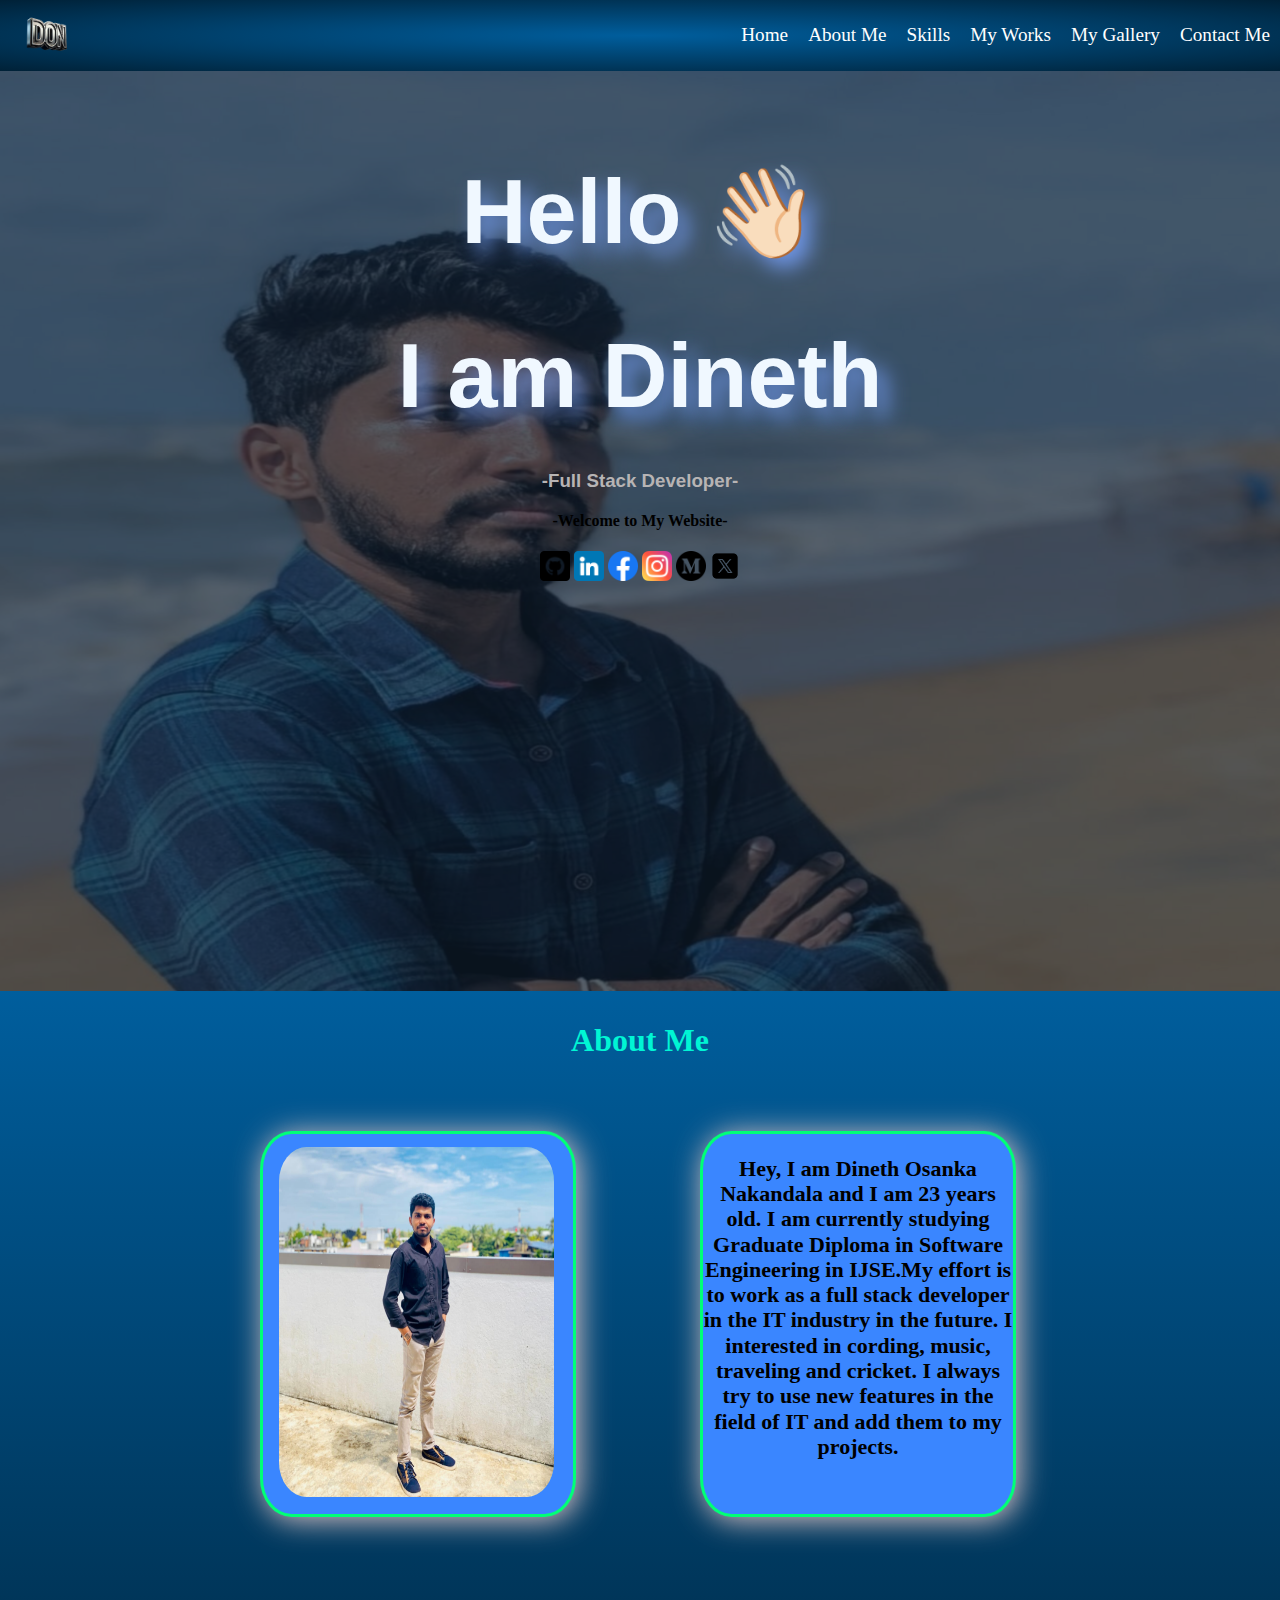
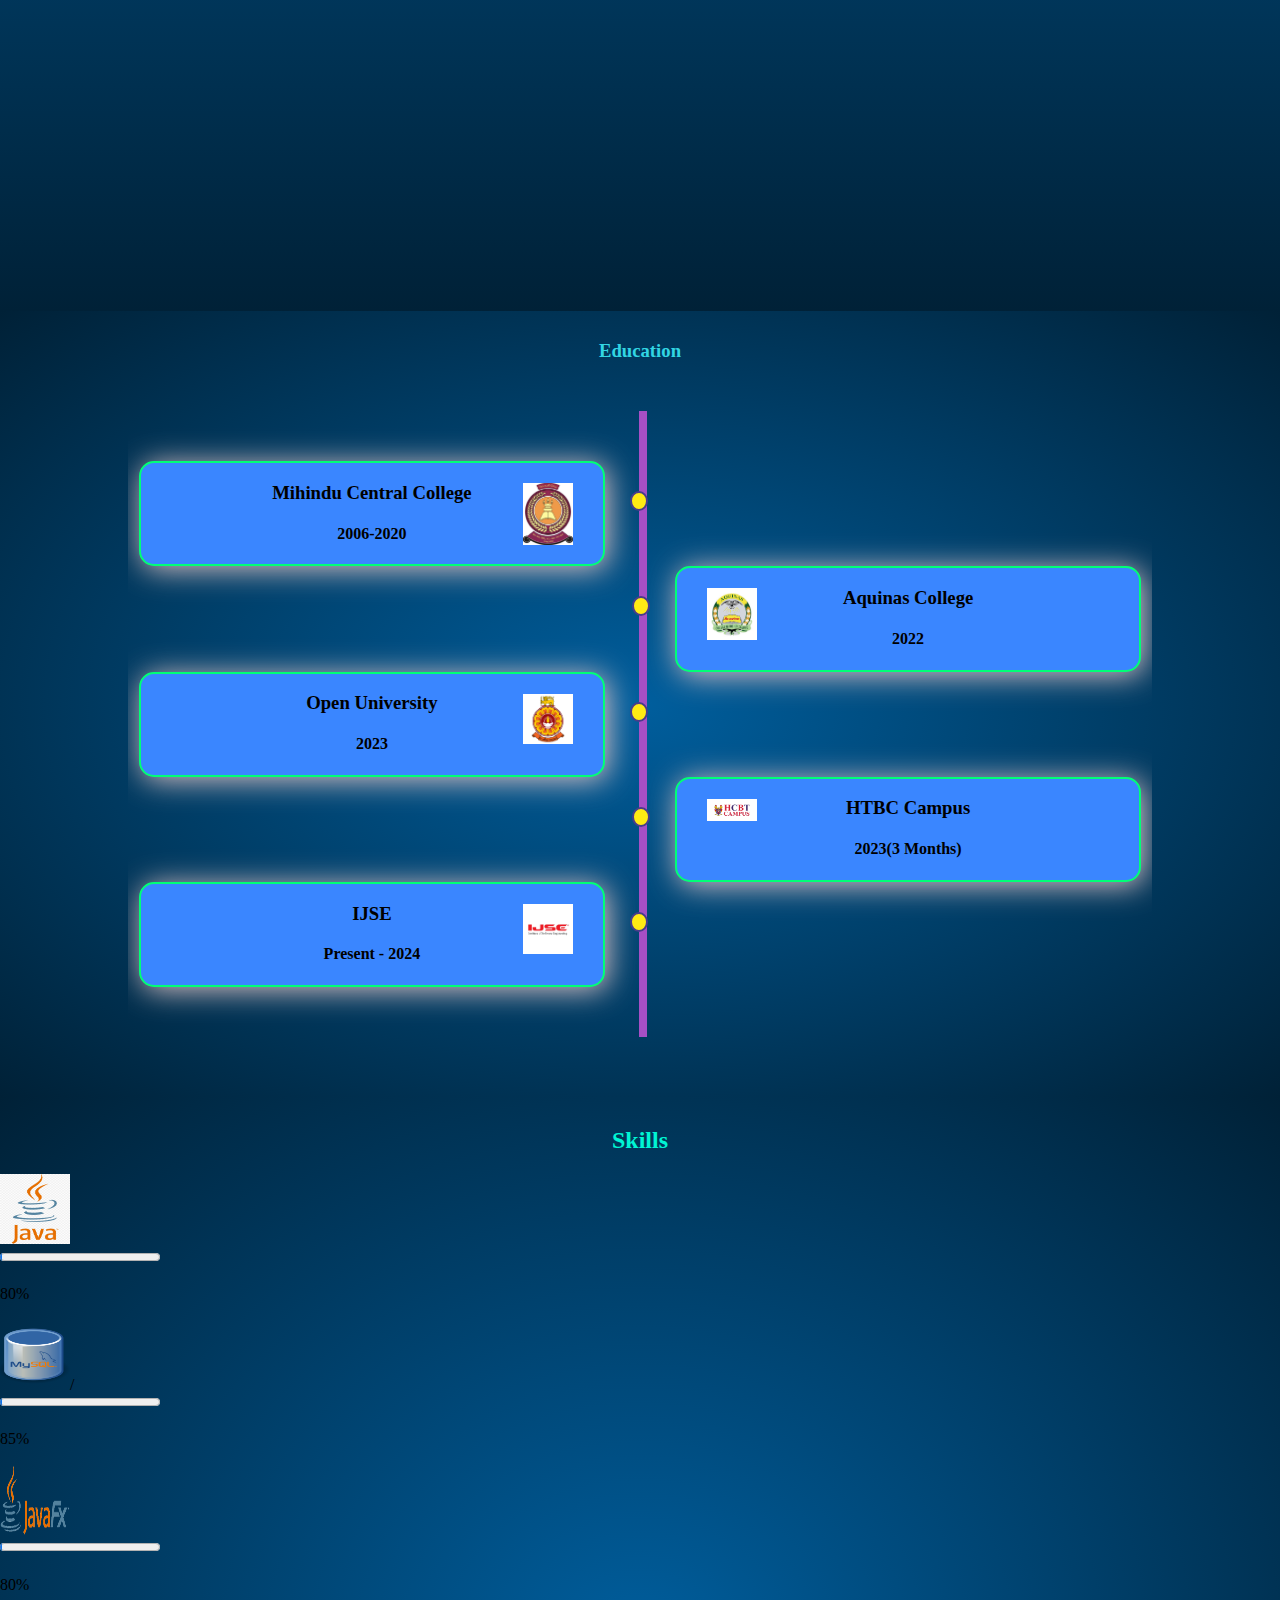
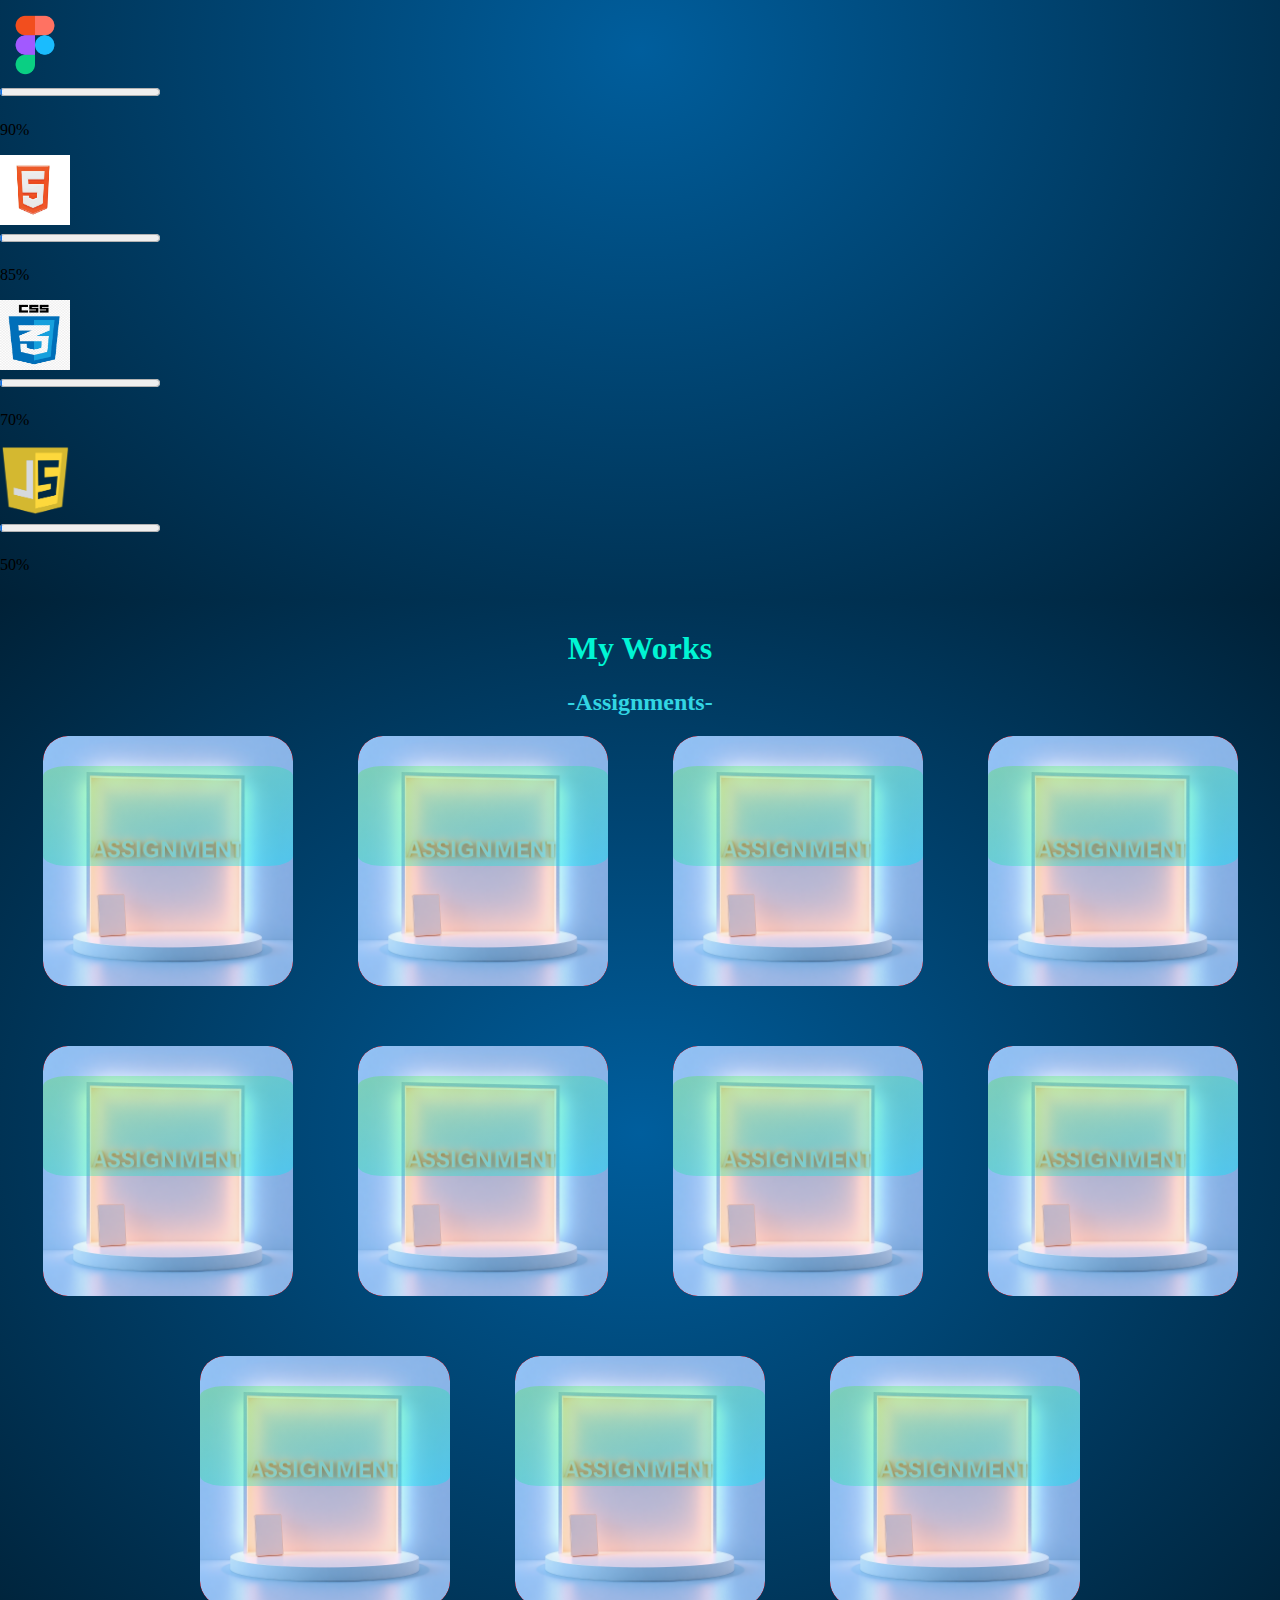
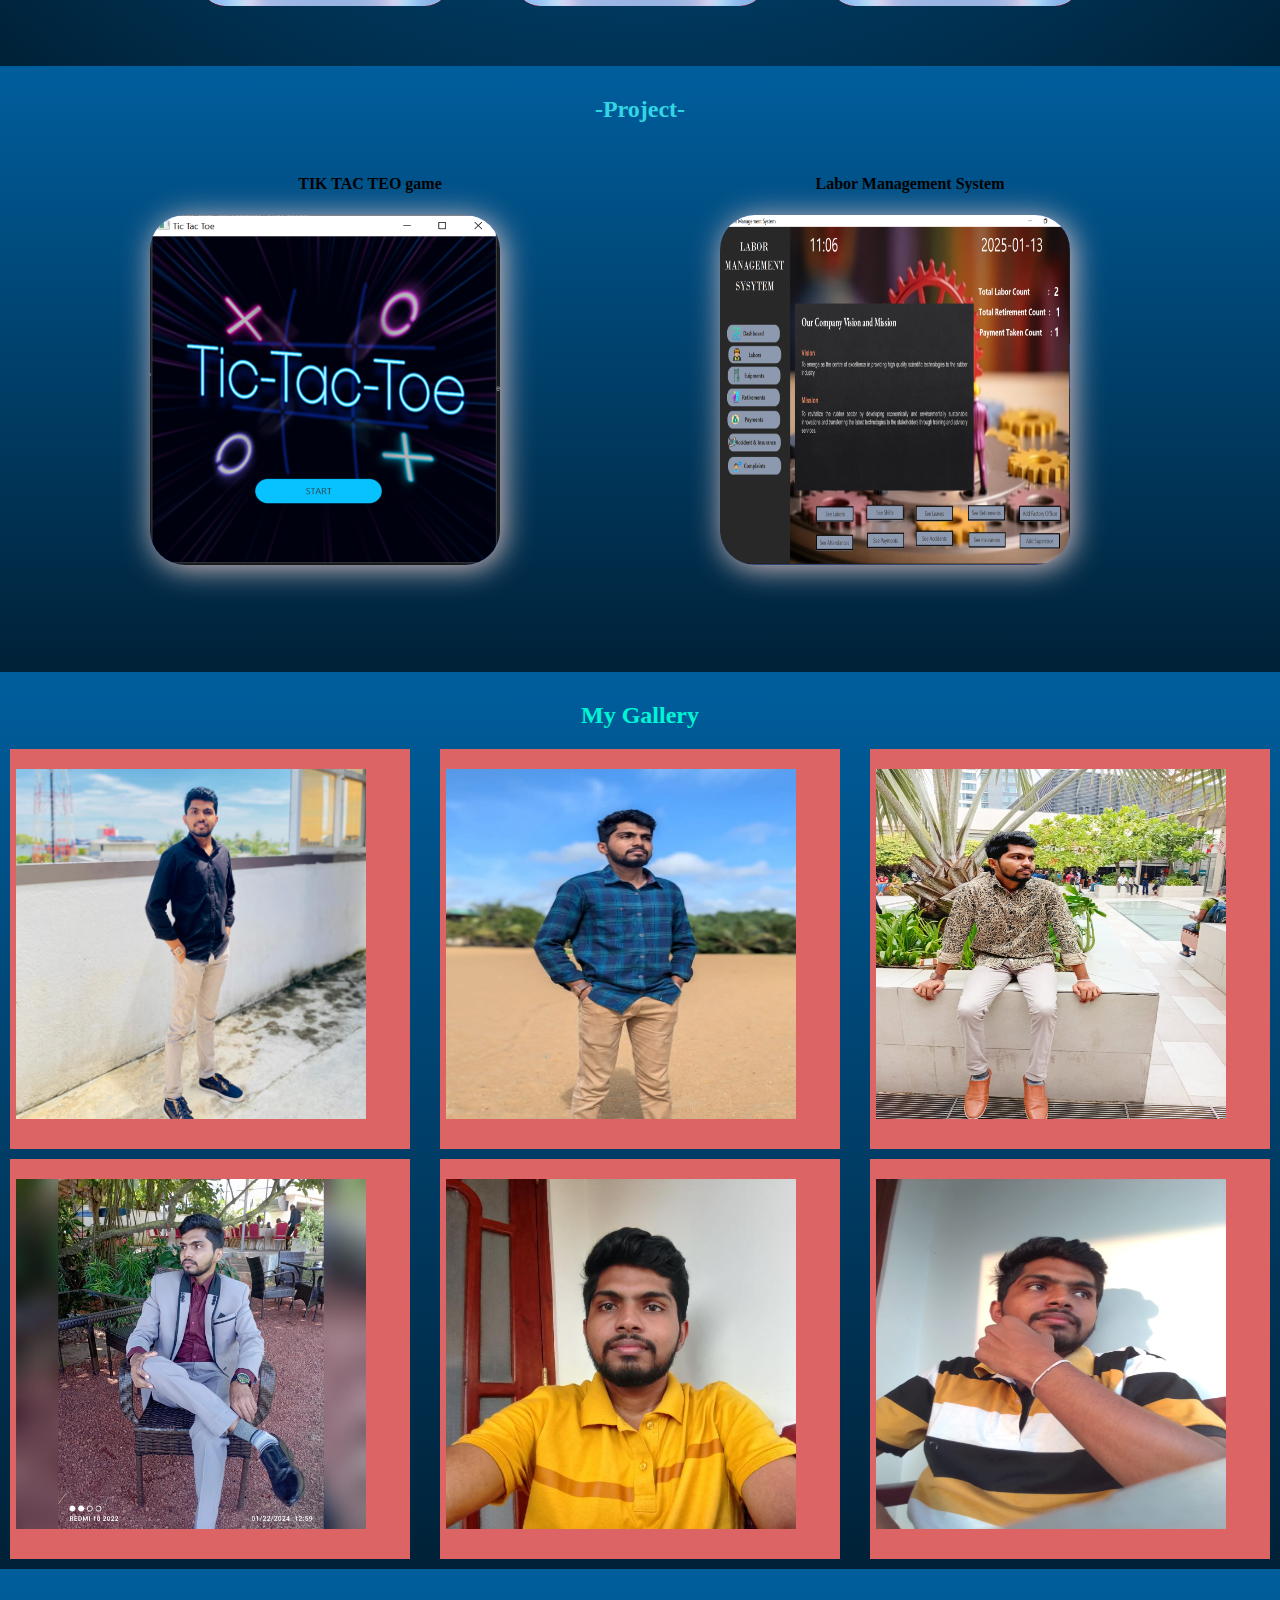
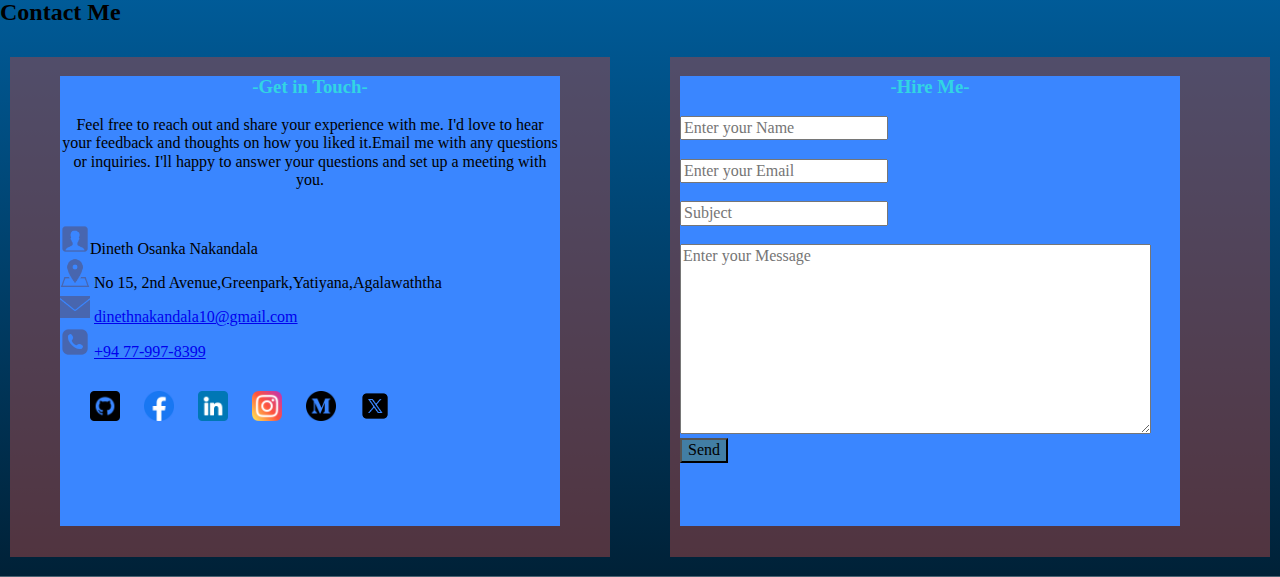
==== index.html @ 97021980 "add media queries and update education section css" ====
<!DOCTYPE html>
<html lang="en">
<head>
    <meta charset="UTF-8">
    <title>Dineth Nakandala</title>
    <meta name=keyword" content="html" >
    <meta name=description" content="welcome to my website. I'am Dineth @ IJSE" >
    <meta name="author" content="Dineth Osanka Nakandala">
    <meta name="viewport" content="width = device-width, initial-scale=1.0">
    <link rel="stylesheet" href="style/Style.css"></link>
    <link rel="stylesheet" href="lib/normalize.css">

</head>
<body>
<header>
    <nav>
        <img src="assests/images/DON.icon" alt="logo" width="50" height="50">
        <ul>
            <li><a href="#home">Home</a></li>
            <li><a href="#about">About Me</a></li>
            <li><a href="#skills">Skills</a></li>
            <li><a href="#works">My Works</a></li>
            <li><a href="#gallery">My Gallery</a></li>
            <li><a href="#contact">Contact Me</a></li>
        </ul>
    </nav>
</header>
                                        <!--HeroSection-->
<section id="home">
    <!--<img src="assests/images/Me.png" alt="Me" width="300" height="225"></img>-->
    <h1>Hello 👋🏻</h1>
    <h1>I am Dineth</h1>
    <h3>-Full Stack Developer-</h3>
    <h4>-Welcome to My Website-</h4>

    <div>
        <a href="https://github.com/Dineth0" target="_blank"><img src="assests/images/github.png" width = "30p" height = "30px" alt="Github"></a>
        <a href="https://www.linkedin.com/in/dineth-nakandala-2b8aa42b4/" target="_blank"><img src="assests/images/linkedin.png" width = "30" height = "30px" alt="Linkedin"></a>
        <a href="https://www.facebook.com/dineth.nakandala" target="_blank"><img src="assests/images/facebooks.png" width ="30" height = "30" alt="Facebook"></a>
        <a href="https://www.instagram.com/dinethnakandala/" target="_blank"><img src="assests/images/instagram.png" width = "30" height="30px" alt="Instagram"></a>
        <a href="https://medium.com/@dinethnakandala10" target="_blank"><img src="assests/images/medium.png" width="30" height="30" alt="Medium"></a>
        <a href="https://x.com/DinethNakandala" target="_blank"><img src="assests/images/X.png" width=30" height="30" alt="X"></a>
    </div>

</section>
                                        <!--AboutSection-->

<section id="about">
    <!--AboutSection LeftSide-->
    <div class="aboutIn">
        <h1>About Me</h1>
        <div id="about-container">

            <div class="about-content">
                <div id="imgDiv">
                    <img src="assests/images/About.png" width = "250" height="300" alt="Me"></img>
                </div>
            </div>


            <!--AboutSection RightSide-->


            <div class="about-content">
                <div id="pDiv">
                    <p>Hey, I am Dineth Osanka <br>Nakandala and I am 23 years<br> old. I am currently studying<br> Graduate Diploma in Software<br> Engineering in  IJSE.My effort is<br> to work as a full stack developer<br> in the IT industry in the future. I <br> interested in cording, music,<br>traveling and cricket. I always<br> try to use new features in the<br> field of IT and add them to my<br> projects.
                    </p>
                </div>
            </div>
        </div>
    </div>
</section>

                                         <!--Education Section-->

<section id="education">
    <h3>Education</h3>
    <div class="Education-Container">
        <div class="timeLine timeLine-Left">
            <div class="Dot"></div>
            <div class="Education-content">

                <div class="content-p" id="f">
                    <h3>Mihindu Central College</h3><h4>2006-2020</h4>
                    <img src="assests/images/mihindu.png" class="EduImg LeftImg" alt="Mihindu College"></img>
                </div>
            </div>
        </div>

        <div class="timeLine timeLine-Right">
            <div class="Dot"></div>
            <div class="Education-content">
                <div class="content-p">
                    <h3>Aquinas College</h3><h4>2022</h4>
                    <img src="assests/images/aqus.png" class="EduImg RightImg" alt="Aquinas College"></img>
                </div>
            </div>
        </div>

        <div class="timeLine timeLine-Left">
            <div class="Dot"></div>
            <div class="Education-content">

                <div class="content-p">
                    <h3>Open University</h3> <h4>2023</h4>
                    <img src="assests/images/open.png" class="EduImg LeftImg" alt="Open University"></img>
                </div>
            </div>
        </div>

        <div class="timeLine timeLine-Right">
            <div class="Dot"></div>
            <div class="Education-content">
                <div class="content-p">
                    <h3>HTBC Campus</h3><h4>2023(3 Months)</h4>
                    <img src="assests/images/htbc.png" class="EduImg RightImg" alt="HTBC Campus"></img>
                </div>
            </div>
        </div>

        <div class="timeLine timeLine-Left">
            <div class="Dot"></div>
            <div class="Education-content">
                <div class="content-p">
                    <h3>IJSE</h3><h4>2024 - Present</h4>
                    <img src="assests/images/ijse.png" class="EduImg LeftImg" alt="IJSE"></img>
                </div>
            </div>
        </div>
    </div>
</section>

                                           <!--Skills Section-->

<section id="skills">
    <h2>Skills</h2>
    <div>
    <div>
        <div>
            <img src="assests/images/java.png" width="70" height=70" alt="java"></img>
            <br><progress value="1" max="100" width="500" height="500"></progress>
            <br><p>80%</p>
        </div>
    </div>

    <div>
        <div>
            <img src="assests/images/mysql.png" width="70" height=70" alt="mysql"></img>/
            <br><progress value="1" max="100" width="500" height="50"></progress>
            <br><p>85%</p>
        </div>
    </div>

    <div>
        <div>
            <img src="assests/images/JavaFX.png" width="70" height=70" alt="JavaFx"></img>
            <br><progress value="1" max="100" width="500" height="200"></progress>
            <br><p>80%</p>
        </div>
    </div>

    <div>
        <div>
            <img src="assests/images/figma.png" width="70" height=70" alt="Figma"></img>
            <br><progress value="1" max="100" width="500" height="50"></progress>
            <br><p>90%</p>
        </div>
    </div>

    <div>
        <div>
            <img src="assests/images/html.png" width="70" height=70" alt="HTML"></img>
            <br><progress value="1" max="100" width="500" height="50"></progress>
            <br><p>85%</p>
        </div>
    </div>

    <div>
        <div>
            <img src="assests/images/css.png" width="70" height=70" alt=CSS></img>
            <br><progress value="1" max="100" width="500" height="50"></progress>
            <br><p>70%</p>
        </div>
    </div>

    <div>
        <div>
            <img src="assests/images/javascript.png" width="70" height=70" alt=CSS></img>
            <br><progress value="1" max="100" width="500" height="50"></progress>
            <br><p>50%</p>
        </div>
    </div>

    </div>

</section>

                                             <!--My Works Section-->
<br>


<section id="works">


    <!--Assignment Section-->

    <section id="assinments">
        <h1>My Works</h1>

        <h2>-Assignments-</h2>

        <!--Assignment Section first row-->
        <div id="works-container">
            <div>
                <div class="r">

                    <img src="assests/images/Assignments.png" alt="assignment" class="AssignmentImg"></img>

                    <!--<P>Designing part of this portfolio website.Create the requirement Document, Site map, Wireframe, Mockup Design</P>-->


                    <!--<a href="https://docs.google.com/document/d/1IGDYXYQwhN34WHQDvqD3uk9dRbT5uHIS2Uz0OUETb2I/edit?usp=sharing" target="_blank">Goal Doc</a>
                    <a href="https://www.gloomaps.com/VEE9NocMbR" target="_blank">Site Map</a>
                    <a href="https://drive.google.com/file/d/1ti9hi4azaHk7BoGw3av9_koGLn8Sq0AN/view?usp=sharing"target="_blank">Wireframe</a>
                    <a href="https://www.figma.com/design/NOyGhq5qmjdd0OekXvu7NP/My-Portfolio-Mockups?node-id=0-1&t=YArO8rcGFQWbV8X0-1" target="_blank">Mockups</a>-->
                </div>
            </div>

            <div>
                <div class="r">

                    <!--<P>Build the structure of this portfolio website using html.</P>-->
                    <img src="assests/images/Assignments.png" alt="assignment" class="AssignmentImg"></img>

                    <!--<a href="https://github.com/Dineth0/My-PortFolio">git</a>-->
                </div>
            </div>

            <div>
                <div class="r">

                    <img src="assests/images/Assignments.png" alt="" class="AssignmentImg"></img><br>

                    <a href=""></a>
                </div>
            </div>

            <div>
                <div class="r">

                    <img src="assests/images/Assignments.png" alt="" class="AssignmentImg"></img><br>
                    <a href=""></a>
                </div>
            </div>

            <div>
                <div class="r">

                    <img src="assests/images/Assignments.png" alt="" class="AssignmentImg"></img><br>
                    <a href=""></a>
                </div>
            </div>

            <div>
                <div class="r">

                    <img src="assests/images/Assignments.png" alt="" class="AssignmentImg"></img><br>
                    <a href=""></a>
                </div>
            </div>

            <div>
                <div class="r">

                    <img src="assests/images/Assignments.png" alt="" class="AssignmentImg"></img><br>
                    <a href=""></a>
                </div>
            </div>

            <div>
                <div class="r">
                    <img src="assests/images/Assignments.png" alt="" class="AssignmentImg"></img><br>
                    <a href=""></a>
                </div>
            </div>

            <div>
                <div class="r">
                    <img src="assests/images/Assignments.png" alt="" class="AssignmentImg"></img><br>
                    <a href=""></a>
                </div>
            </div>

            <div>
                <div class="r">
                    <img src="assests/images/Assignments.png" alt="" class="AssignmentImg"></img><br>
                    <a href=""></a>
                </div>
            </div>

            <div>
                <div class="r">
                    <img src="assests/images/Assignments.png" alt="" class="AssignmentImg"></img><br>
                    <a href=""></a>
                </div>
            </div>
        </div>

    </section>

    <!--project Section-->
    <section id="projects">
        <h2>-Project-</h2>

        <!--project Section left side-->
        <div id="project-container">

            <!--project Section left side-->
            <div class="project-content">
                <h4>TIK TAC TEO game</h4>
                <div id="leftDiv">

                    <!--<a href="https://github.com/Dineth0/tictacteo_game">Git</a>-->
                    <img src="assests/images/tiktakteo.png" >
                </div>
            </div>

            <!--project Section right side-->
            <div class="project-content">
                <h4>Labor Management System</h4>
                <div id="rightDiv">

                    <!--<a href="https://github.com/Dineth0/Final-Project">Git</a>-->
                    <img src="assests/images/lms.png"></img>
                </div>
            </div>
        </div>


    </section>

</section>


<br>

<section id="gallery">
    <h2>My Gallery</h2>
    <div class="gallery-container">

        <div class="gallery-content">
            <div class="gallery-item">
                <img src="assests/images/me01.png">
            </div>
        </div>

        <div class="gallery-content">
            <div class="gallery-item">
                <img src="assests/images/me02.png">
            </div>
        </div>

        <div class="gallery-content">
            <div class="gallery-item">
                <img src="assests/images/me03.png">
            </div>
        </div>

        <div class="gallery-content">
            <div class="gallery-item">
                <img src="assests/images/me04.png">
            </div>
        </div>

        <div class="gallery-content">
            <div class="gallery-item">
                <img src="assests/images/me05.png">
            </div>
        </div>

        <div class="gallery-content">
            <div class="gallery-item">
                <img src="assests/images/me06.png">
            </div>
        </div>
    </div>
</section>


                            <!--Contact Section-->

<section id="contact">
    <h2>Contact Me</h2>

    <div id="contact-container">

        <div class="contact-content">
            <div class="contact-info" id="LeftContact">
                <h3>-Get in Touch-</h3>

                <div>
                    <p>Feel free to reach out and share your experience with me. I'd love to hear your feedback and thoughts on how you liked it.Email me with any questions or inquiries. I'll happy to answer your questions and set up a meeting with you.</p>
                </div>

                <br>

                <div>
                    <span> <img src="assests/images/name.png"  alt="name"></img>Dineth Osanka Nakandala</span>
                </div>

                <div>
                    <img src="assests/images/address.png"  alt="name"></img>
                    <span>No 15, 2nd Avenue,Greenpark,Yatiyana,Agalawaththa</span>
                </div>

                <div>
                    <img src="assests/images/email.png"  alt="name"></img>
                    <span><a href="dinethnakandala10@gmail.com">dinethnakandala10@gmail.com</a></span>
                </div>

                <div>
                    <img src="assests/images/phone.png"  alt="name"></img>
                    <span><a href="tel:077-997-8399">+94 77-997-8399</a></span>
                </div>

                <div id="links">
                    <a href="https://github.com/Dineth0" target="_blank"><img src="assests/images/github.png"  alt="Github"></a>
                    <a href="https://www.facebook.com/dineth.nakandala" target="_blank"><img src="assests/images/facebooks.png"  alt="Facebook"></a>
                    <a href="https://www.linkedin.com/in/dineth-nakandala-2b8aa42b4/" target="_blank"><img src="assests/images/linkedin.png"  alt="Linkedin"></a>
                    <a href="https://www.instagram.com/dinethnakandala/" target="_blank"><img src="assests/images/instagram.png"  alt="Instagram"></a>
                    <a href="https://medium.com/@dinethnakandala10" target="_blank"><img src="assests/images/medium.png"  alt="Medium"></a>
                    <a href="https://x.com/DinethNakandala" target="_blank"><img src="assests/images/X.png"  alt="X"></a>
                </div>
            </div>
        </div>

        <div class="contact-content">
            <div class="contact-info" id="RightContact">
                <h3>-Hire Me-</h3>

                <div>
                    <input type="text" id="name" placeholder="Enter your Name" name="enter name"></input>
                </div>

                <br>

                <div>
                    <input type="text" id="email" placeholder="Enter your Email" name="enter email"></input>
                </div>

                <br>

                <div>
                    <input type="text" id="subject" placeholder="Subject" name="enter subject"></input>
                </div>

                <br>

                <div>
                    <textarea id="message" placeholder="Enter your Message" rows="10" cols="50" name="enter message"></textarea>
                </div>

                <button type="submit">Send</button>




            </div>
        </div>

    </div>

</section>
</body>
</html>
---- style/Style.css ----
body{
    overflow-x: hidden;
    position: relative;
    margin: 0;
    padding: 0;
    width: 100%;
}
header{
    background: radial-gradient( #005E9D, #002137);
    background-repeat: no-repeat;
    background-size: cover;
    background-position: center;
    width: 100%;
    height: 100%;
    padding: 10px 0;
    position: relative;
}
header>nav>img{
    position:relative ;
    top:0;
    left:20px;
}
nav{
    display: flex;
    padding: 0.5px 0.5px;
    position: sticky;
    justify-content: space-between;
    align-items: center;
}
nav ul {
    list-style: none;
    display: flex;
    gap:20px;
    position: fixed;
    position: absolute;
    right: 10px;
}
nav ul li a {
    color: #fff;
    text-decoration: none;
    font-size: 1.2rem;
}
nav ul li a:hover {
    color: #807d7d;
    text-align: right;
}
#home {
    height: 100vh;
    background: url("/assests/images/desktop.png");
    background-repeat: no-repeat;
    background-size: cover;
    background-position: center;
    padding: 10px;
    position: relative;
    z-index: 1;
}
#home::after {
    content: '';
    position: absolute;
    left: 0;
    top: 0;
    height: 100%;
    width: 100%;
    background-color: #0D1B2A;
    opacity: 0.7;
    z-index: -1;
}
#home>h1{
    font-family: "Kristen ITC", sans-serif;
    color: aliceblue;
    font-size: 90px;
    text-align: center;
    text-shadow: 10px 10px 20px #6d93e0;
    position: relative;
    top: 20px;

}
#home>a{
    position: relative;
    left: 0;
    top: 50px;
    margin: 10px;
}
#home>h2{
    font-family: "Jacques Francois Shadow", sans-serif;
    color: #b7b4b4;
    text-align: center;
    font-weight: bold;
    position: relative;
    top: 1px;
}
#home>h3{
    font-family: "Jacques Francois Shadow", sans-serif;

    color: #b7b4b4;
    font-weight: bold;
    position: relative;
    top: 1px;
}
#home{
    text-align: center;
}
#about{
    background: linear-gradient( #005E9D, #002137);
    position: relative;
    width: 100%;
    min-height: 100vh;
    padding: 10px 0;

}

#about-container{
    display: flex;
    align-items: center;
    justify-content: center;
    gap:20px;
}
#imgDiv{
    background-color: #3A86FF;
    border: 3px solid #00ff77;
    margin:10px;
    height: 380px;
    width: 310px;
    position: relative;
    left: 30px;
    top: 30px;
    border-radius: 10%;
    box-shadow: 3px 3px 30px #e0c5c5;
}
#about h1{
    text-align: center;
    color: #00F5D4;
    -webkit-text-stroke-color: #41526D;
}
#about .about-content{
    width: 400px;
    height: 500px;

    margin:10px
}
#about #pDiv{
    background-color: #3A86FF;
    border: 3px solid #00ff77;
    margin:10px;
    height: 380px;
    width: 310px;
    position: relative;
    left: 30px;
    top: 30px;
    border-radius: 10%;
    box-shadow: 3px 3px 30px #e0c5c5;
}
#about img{
    position: relative;
    width: 275px;
    height: 350px;
    background: #67a7e2;
    left:16px;
    top:13px;
    border-radius: 10%;
}
#about p {
    text-align: center;
    font-weight: bold;
    font-size: 22px;
}
#education{
    background: radial-gradient( #005E9D, #002137);
    background-repeat: no-repeat;
    background-size: cover;
    background-position: center;
    width: 100%;
    height: 100%;
    padding: 10px 0;
    position: relative;
}
#education>h3{
    text-align: center;
    color: #32D5E3;
}
.Education-Container{
    width: 80%;
    padding: 50px 0;
    margin: 50px auto;
    position: relative;
    overflow: hidden;
}
.Education-Container:before{
    content: '';
    position: absolute;
    top: 0;
    left: 50%;
    margin-left: -1px;
    width: 8px;
    height: 110%;
    background-color: #a64fc5;
    z-index: 1;
}
.timeLine{
    width: -webkit-calc(50% + 8px);
    width: -moz-calc(50% + 8px);
    width: calc(50% + 8px);
    display: -webkit-box;
    display: -webkit-flex;
    display: -moz-box;
    display: flex;
    -webkit-box-pack: justify;
    -webkit-justify-content: space-between;
    -moz-box-pack: justify;
    justify-content: space-between;
    clear: both;
    gap:10px;
}
.EduImg{
    width: 50px;

}
.LeftImg{
    position: absolute;
    right: 30px;
    top:20px;
}
.RightImg{
    position: absolute;
    left: 30px;
    top:20px;
}
.timeLine-Left{
    float: left;
    direction: rtl;

}
.timeLine-Right{
    float: right;

}
.Dot{
    width: 16px;
    height: 16px;
    border-radius: 50%;
    border: 2px solid darkslateblue;
    background: #ffeb14;
    margin-top: 30px;
    z-index: 9999;

}
.Education-content{

    width: 100%;
    padding: 0 15px;


    /*border-radius: 15px;
    border: 2px solid #00ff77;
    box-shadow: 3px 3px 30px #e0c5c5;*/
}
.content-p{
    width: 100%;
    background: #3A86FF;
    border-radius: 15px;
    border: 2px solid #00ff77;
    box-shadow: 3px 3px 30px #e0c5c5;
    position: relative;
}
.content-p h3,h4{
    text-align: center;
}


#skills{
    background: radial-gradient( #005E9D, #002137);
    background-repeat: no-repeat;
    background-size: cover;
    background-position: center;
    width: 100%;
    height: 100%;
    padding: 10px 0;
    position: relative;
    margin-bottom: -20px;
}
#skills>h2{
    text-align: center;
    color: #00F5D4;
}
#skills>div>img{
    position: absolute;
    width: 90px;
    height: 90px;
    left: 60px;
}
#skills>div>progress{
    position: absolute;
    width: 350px;
    height: 50px;
    left: 435px;
}
#skills>div>p{
    right: 90px;
    top: -48px;
    position: relative;
    text-align-last: right;
    font-size: 30px;
    color: white;
}
#assinments{
    background: radial-gradient( #005E9D, #002137);
    background-repeat: no-repeat;
    background-size: cover;
    background-position: center;
    width: 100%;
    height: auto;
    top: 0;
    left: 0;
    padding: 10px 0;
    position: relative;

}
#works-container {
    display: flex;
    flex-wrap: wrap;
    gap: 10px;
    justify-content: center;
    align-items: stretch;
}

#works-container div {
    width: calc(25% - 15px);
    height: 300px;

}
#works-container .r{
    background-color: red;
    width: 250px;
    height: 250px;
    margin: auto;
    position: relative;
    border-radius: 10%;
    overflow: hidden;
}
.AssignmentImg{
    width: 100%;
    height: 100%;
    position: relative;
    border-radius: 10%;
    z-index: 0;
}
.r::after {
    content: '';
    position: absolute;
    top: 30px;
    left: 0;
    width: 100%;
    height: 100px;
    background: linear-gradient(to bottom right, rgba(68, 245, 8, 0.5), rgba(4, 232, 253, 0.8));
    opacity: 0.5;
    border-radius: 10%;
}
#assinments h1{
    text-align: center;
    color: #00F5D4;
}
#assinments h2{
    text-align: center;
    color: #32D5E3;
}
#projects>h2{
    text-align: center;
    color: #32D5E3;
}
#projects{
    background: linear-gradient( #005E9D, #002137);
    background-repeat: no-repeat;
    background-size: cover;
    background-position: center;
    width: 100%;
    height: auto;
    top: 0;
    left: 0;
    padding: 10px 0;
    position: relative;
    margin-bottom: -20px;
}

#project-container{
    display: flex;
    align-items: center;
    justify-content: center;
    gap:20px;
}
#projects .project-content{
    width: 500px;
    height: 500px;

    margin:10px
}
#projects #leftDiv{
    background-color: #3A86FF;

    margin:10px;
    height: 350px;
    width: 350px;
    position: relative;
    left: 20px;
    top: 0;
    border-radius: 10%;
    box-shadow: 3px 3px 30px #e0c5c5;
}
#projects #rightDiv{
    background-color: #3A86FF;

    margin:10px;
    height: 350px;
    width: 350px;
    position: relative;
    left: 50px;
    top: 0px;
    border-radius: 10%;
    box-shadow: 3px 3px 30px #e0c5c5;
}
#leftDiv img{
    width: 100%;
    height: 100%;
    border-radius: 10%;
}
#rightDiv img{
    width: 100%;
    height: 100%;
    border-radius: 10%;
}

#gallery>h2{
    text-align: center;
    color: #00F5D4;
    grid-column: span 3;
}

#gallery{
    background: linear-gradient( #005E9D, #002137);
    background-repeat: no-repeat;
    background-size: cover;
    background-position: center;
    width: 100%;
    height: auto;
    top: 0;
    left: 0;
    padding: 10px 0;
    position: relative;

}

.gallery-container {
    display: flex;
    flex-wrap: wrap;
    gap: 10px;
    justify-content: space-around;
    align-items: center;
}
.gallery-container>.gallery-content{
    width: 400px;
    height: 400px;
    background-color: #dd6464;
}
.gallery-item {
    width: 350px;
    height: 350px;
    background-color: red;
    position: relative;
    left: 6px;
    top: 20px;
}
.gallery-item img{
    width: 100%;
    height: 100%;
}
#contact{
    background: linear-gradient( #005E9D, #002137);
    background-repeat: no-repeat;
    background-size: cover;
    background-position: center;
    width: 100%;
    height: auto;
    top: 0;
    left: 0;
    padding: 10px 0;
    position: relative;
}
#contact-container{
    display: flex;
    align-items: center;
    justify-content: space-between;
    gap:20px;

}
#contact .contact-content{
    width: 600px;
    height: 500px;
    background-color: rgba(161, 69, 69, 0.5);
    margin:10px
}
#contact .contact-content .contact-info{
    background-color: #3A86FF;

    margin:10px;
    height: 450px;
    width: 500px;
}
#contact .contact-content #LeftContact{
    position: relative;
    left: 40px;
}
#contact h3{
    text-align: center;
}
#contact p{
    text-align: center;
    display: flex;
    justify-content: center;
    align-items: center;
}
#contact #links{
    position: relative;
    top: 30px;
    left: 20px;
}
#contact #links a{
    margin: 10px;
}
#contact img {
    width: 30px;
    height: 30px;
}
#contact h3 {
    color: #32D5E3;
}

button{
    background: #427ea4;
}
#gh>#name{
    background: #3A86FF;
}
#em>#email{
    background: #3A86FF;
}
#sub>#subject{
    background: #3A86FF;
}
#text>#message{
    background: #3A86FF;
}
@media all and (max-width: 780px) {
    #about-container{
        display: flex;
        flex-direction: column;

    }
}
@media all and (max-width: 880px) {
    #project-container{
        display: flex;
        flex-direction: column;

    }
}
@media all and (max-width: 1000px){
    #works-container{
        flex-direction: column;
        display: flex;
        flex-wrap: wrap;
        gap:10px;
        justify-content: center;
        align-items: center;
    }
    #works-container div{
        width: calc(50% - 10px);
        height: auto;
        margin: 10px;
    }
}
@media all and (max-width: 1000px) {
    #contact-container {
        flex-direction: column;
        display: flex;
        flex-wrap: wrap;
        gap: 10px;
        justify-content: center;
        align-items: center;
    }

    #contact-container div {
        width: calc(50% - 10px);
        height: auto;
        margin: 10px;
    }
    .contact-content {
        width: 90%;
    }
    #contact #links {
        display: flex;
        justify-content: center;
        gap: 10px;
    }
    #contact p {
        text-align: center;
    }
}
@media all and (max-width: 1080px) {
    .gallery-container {
        justify-content: center;
    }
    .gallery-content{
        width: calc(50% - 20px);
    }
}
@media all and (max-width: 830px) {
    .gallery-container {
        justify-content: center;
        flex-direction: column;
    }
    .gallery-content {
        width: 100%;
    }
}
@media all and (max-width: 768px) {
    .Education-Container:before {
        left: 8px;
        width: 2px;
    }
    .timeline{
        width: 100%;
        margin-bottom: 30px;
    }
    .timeLine-Right {
        float: none;
    }

    .timeLine-Left {
        float: none;
        direction: ltr;
    }
    .content-p{
        margin: 20px;
        width:200px;
    }
    .content-p h3,h4{
        font-size: 10px;
    }
    .EduImg{
        width: 25px;
    }
    .LeftImg{
        position: absolute;
        left: 10px;
        top: 13px;
    }
    .RightImg{
        position: absolute;
        right: 10px;
        top: 13px;
    }



}
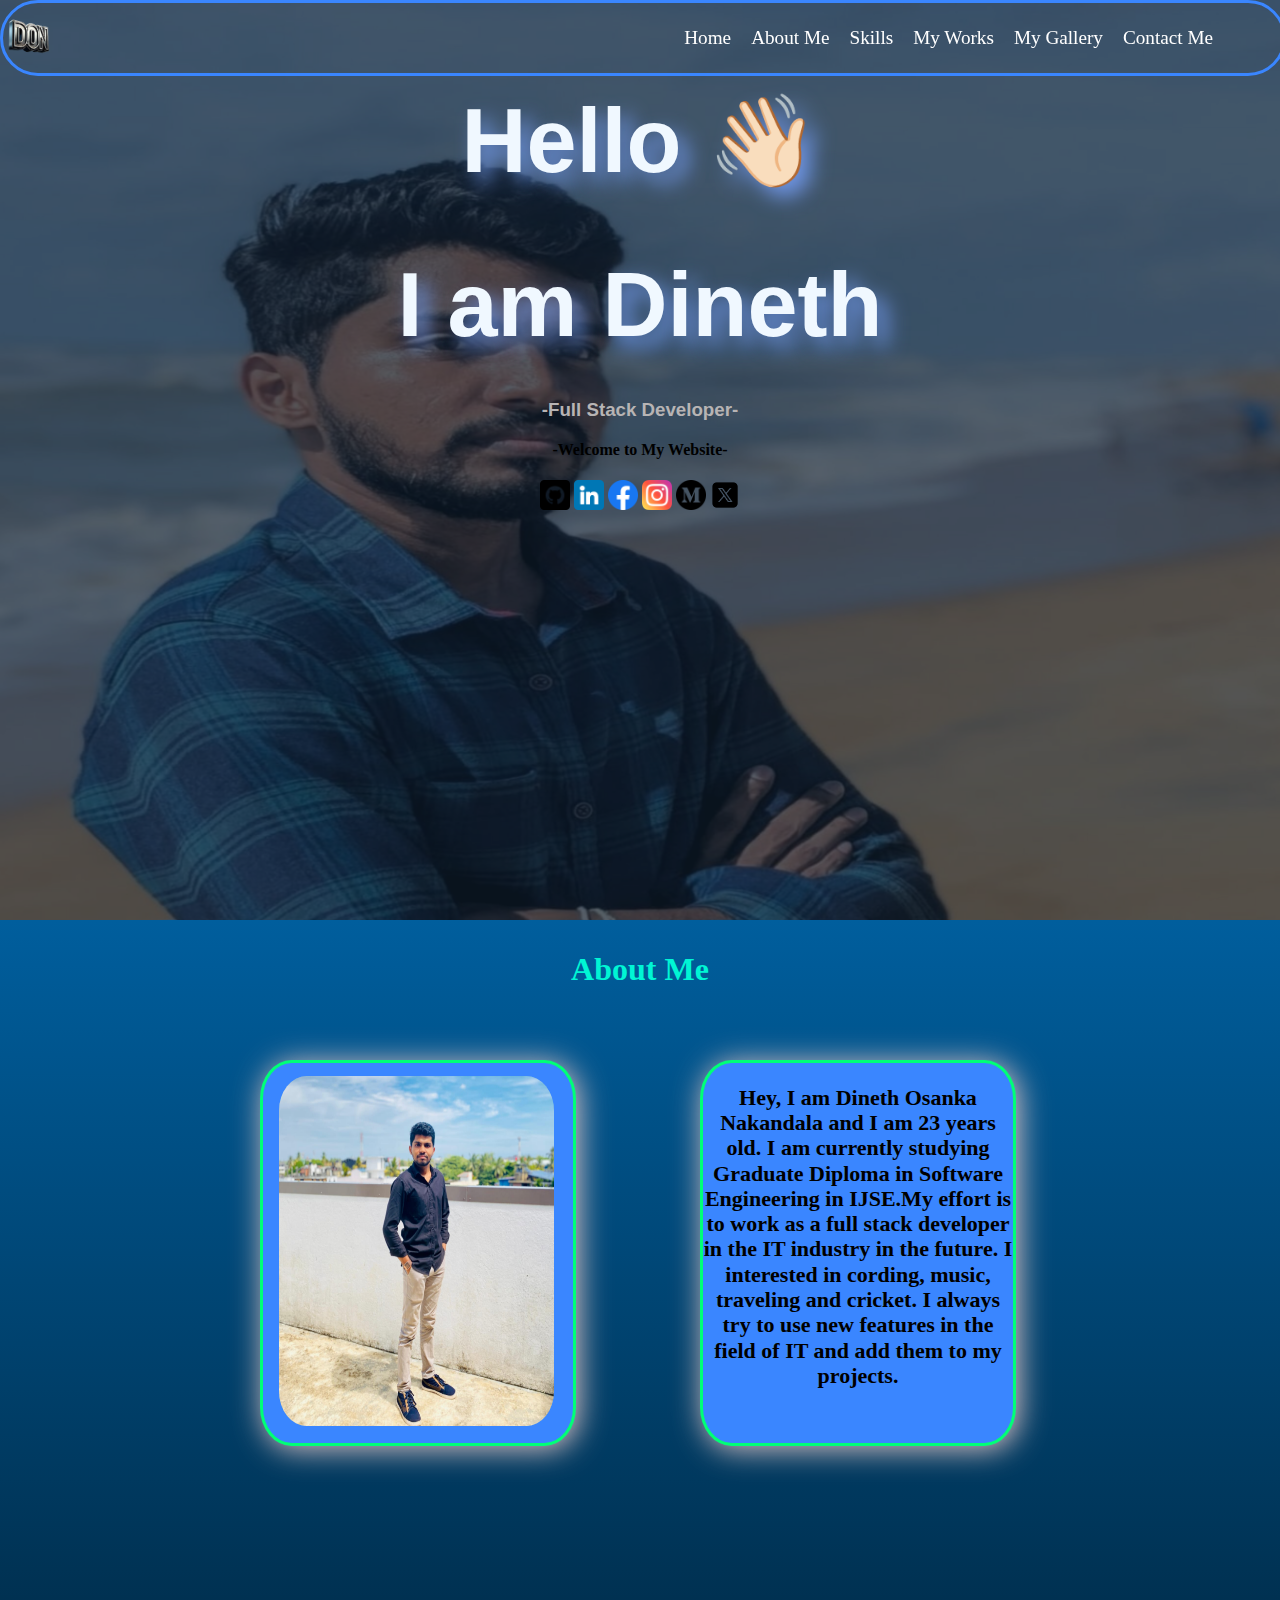
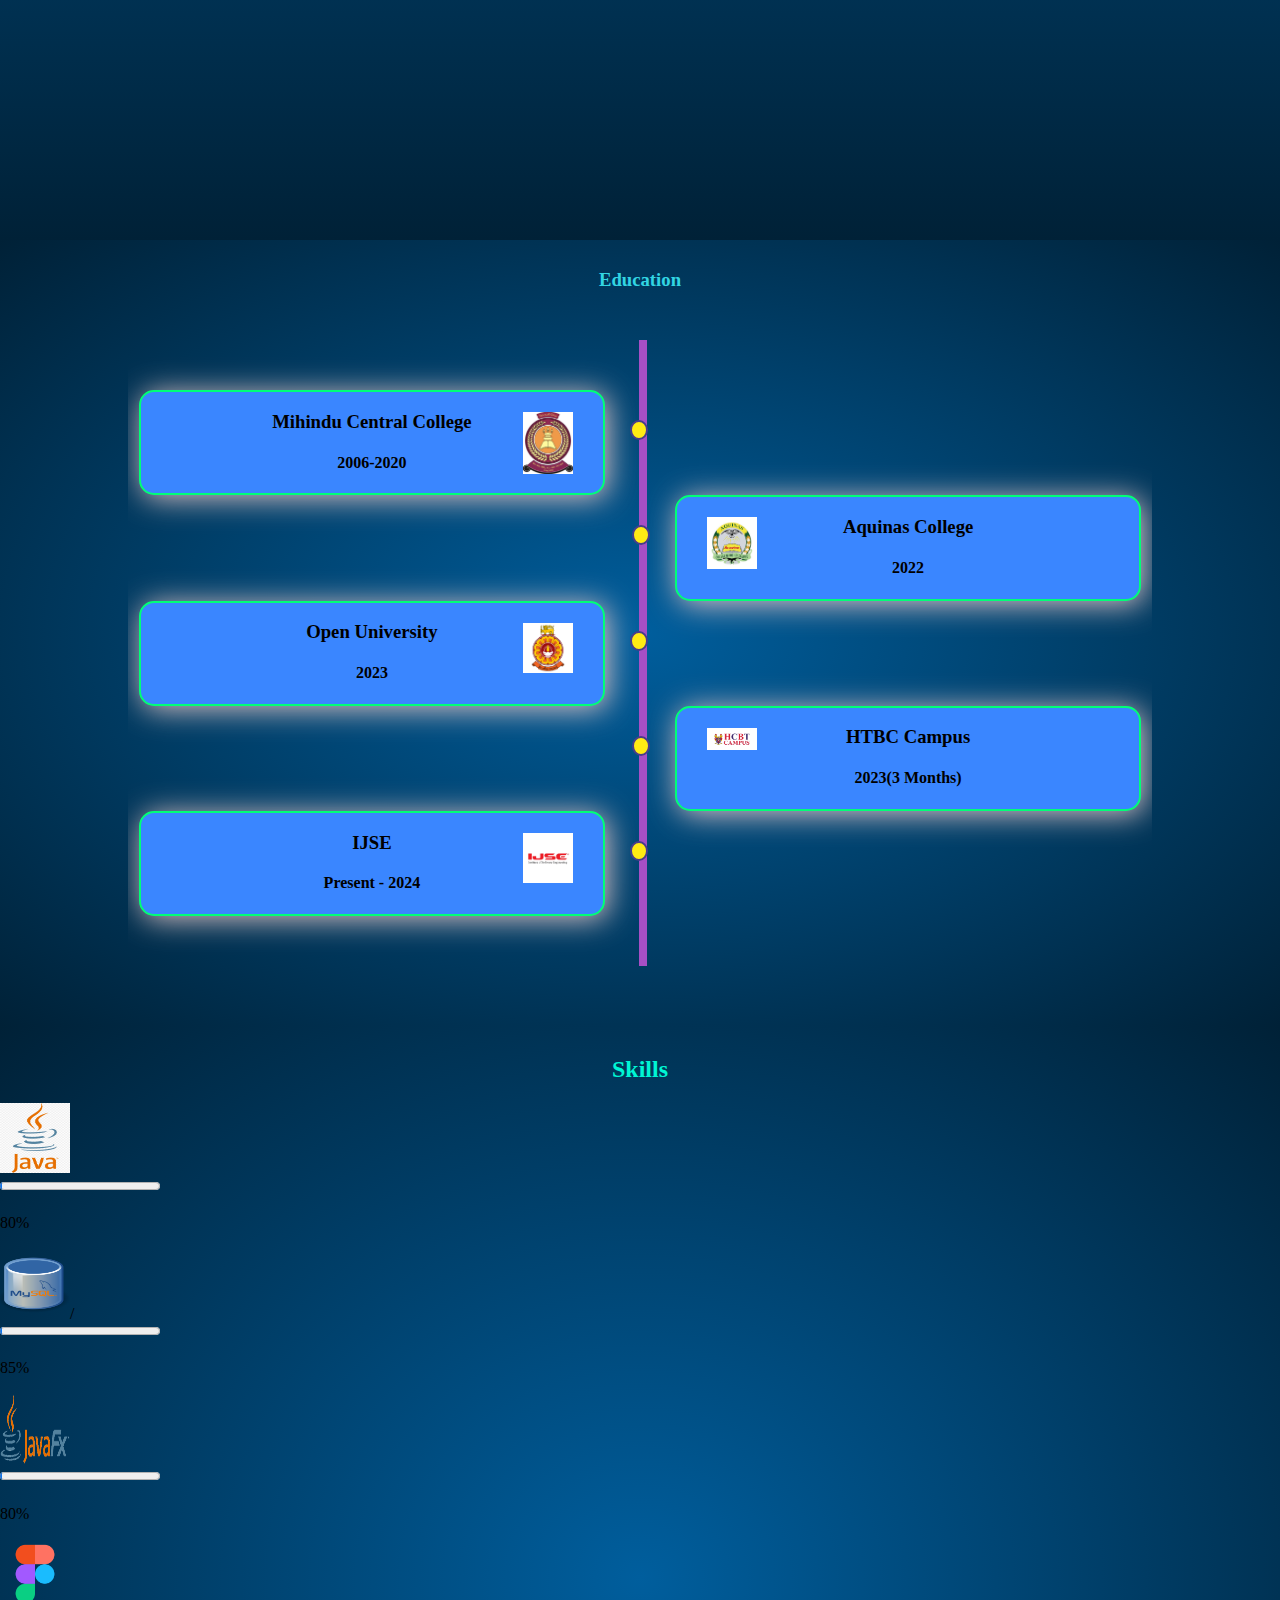
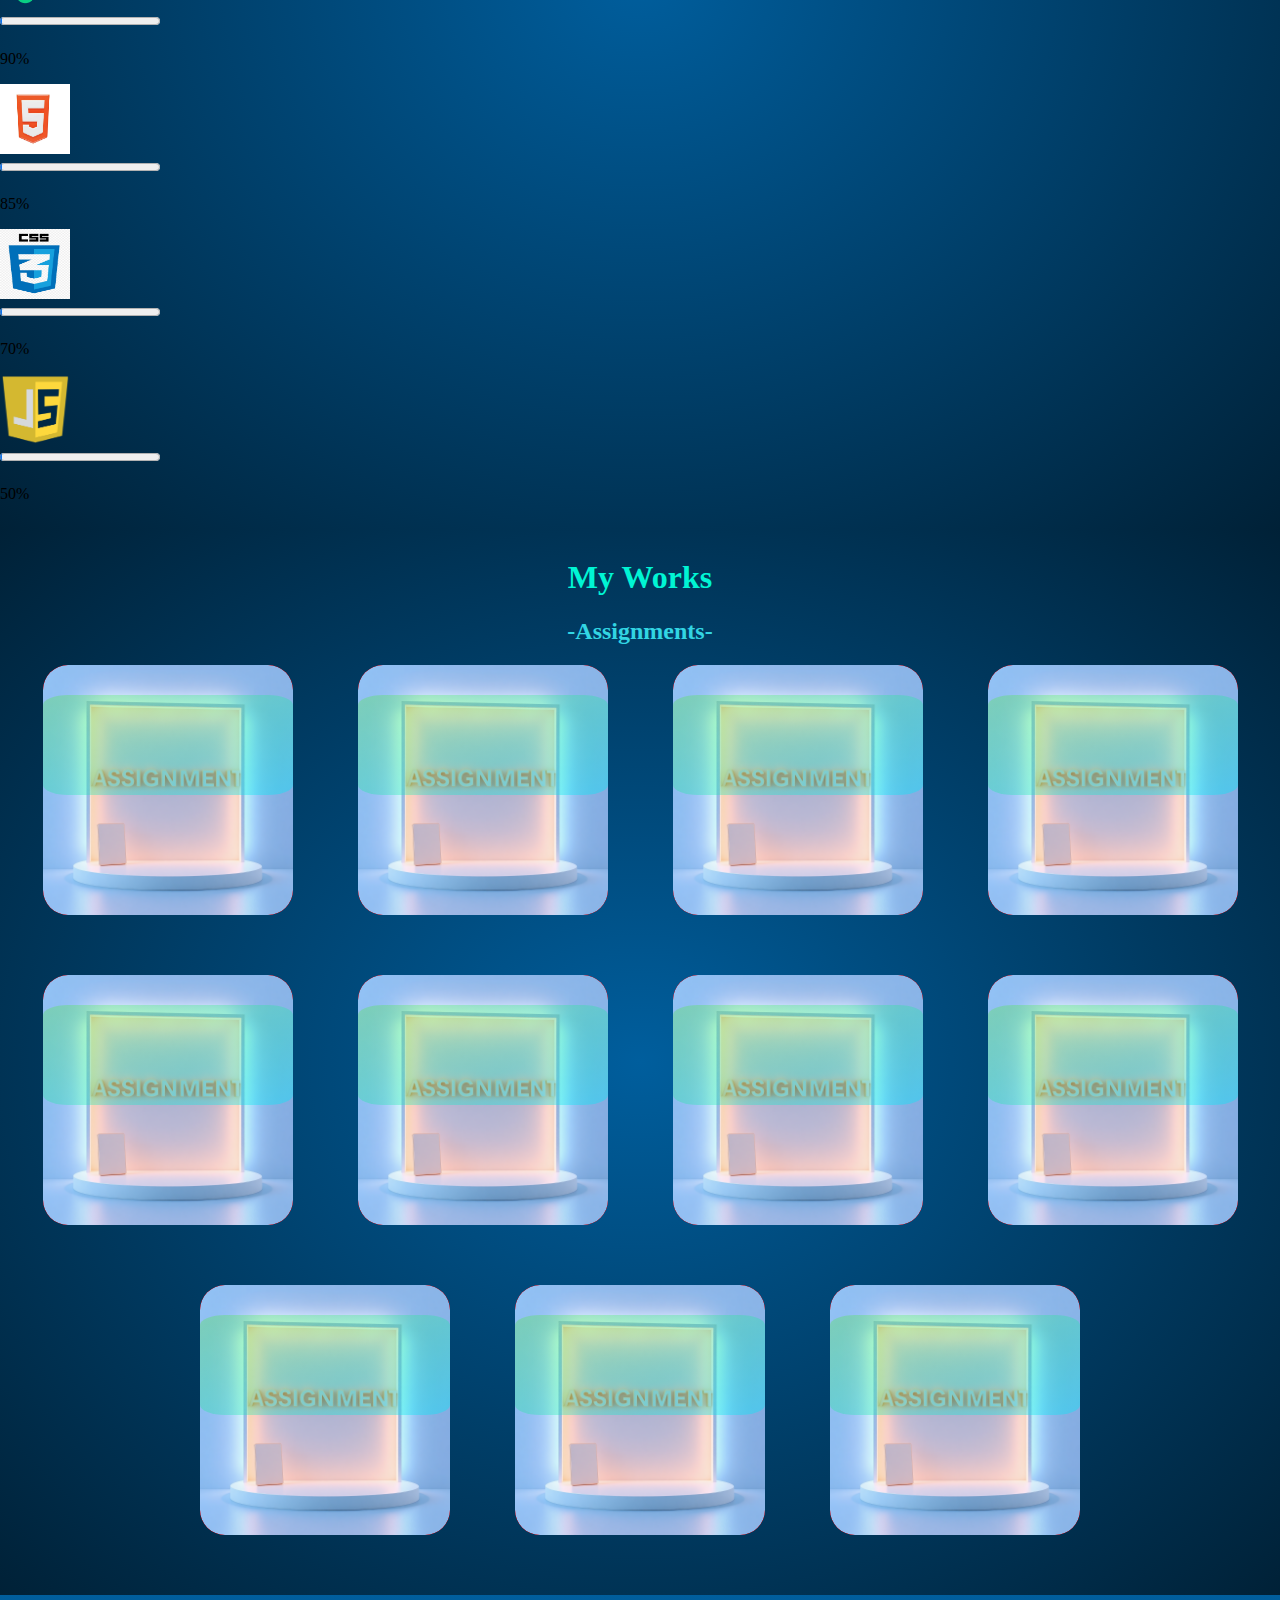
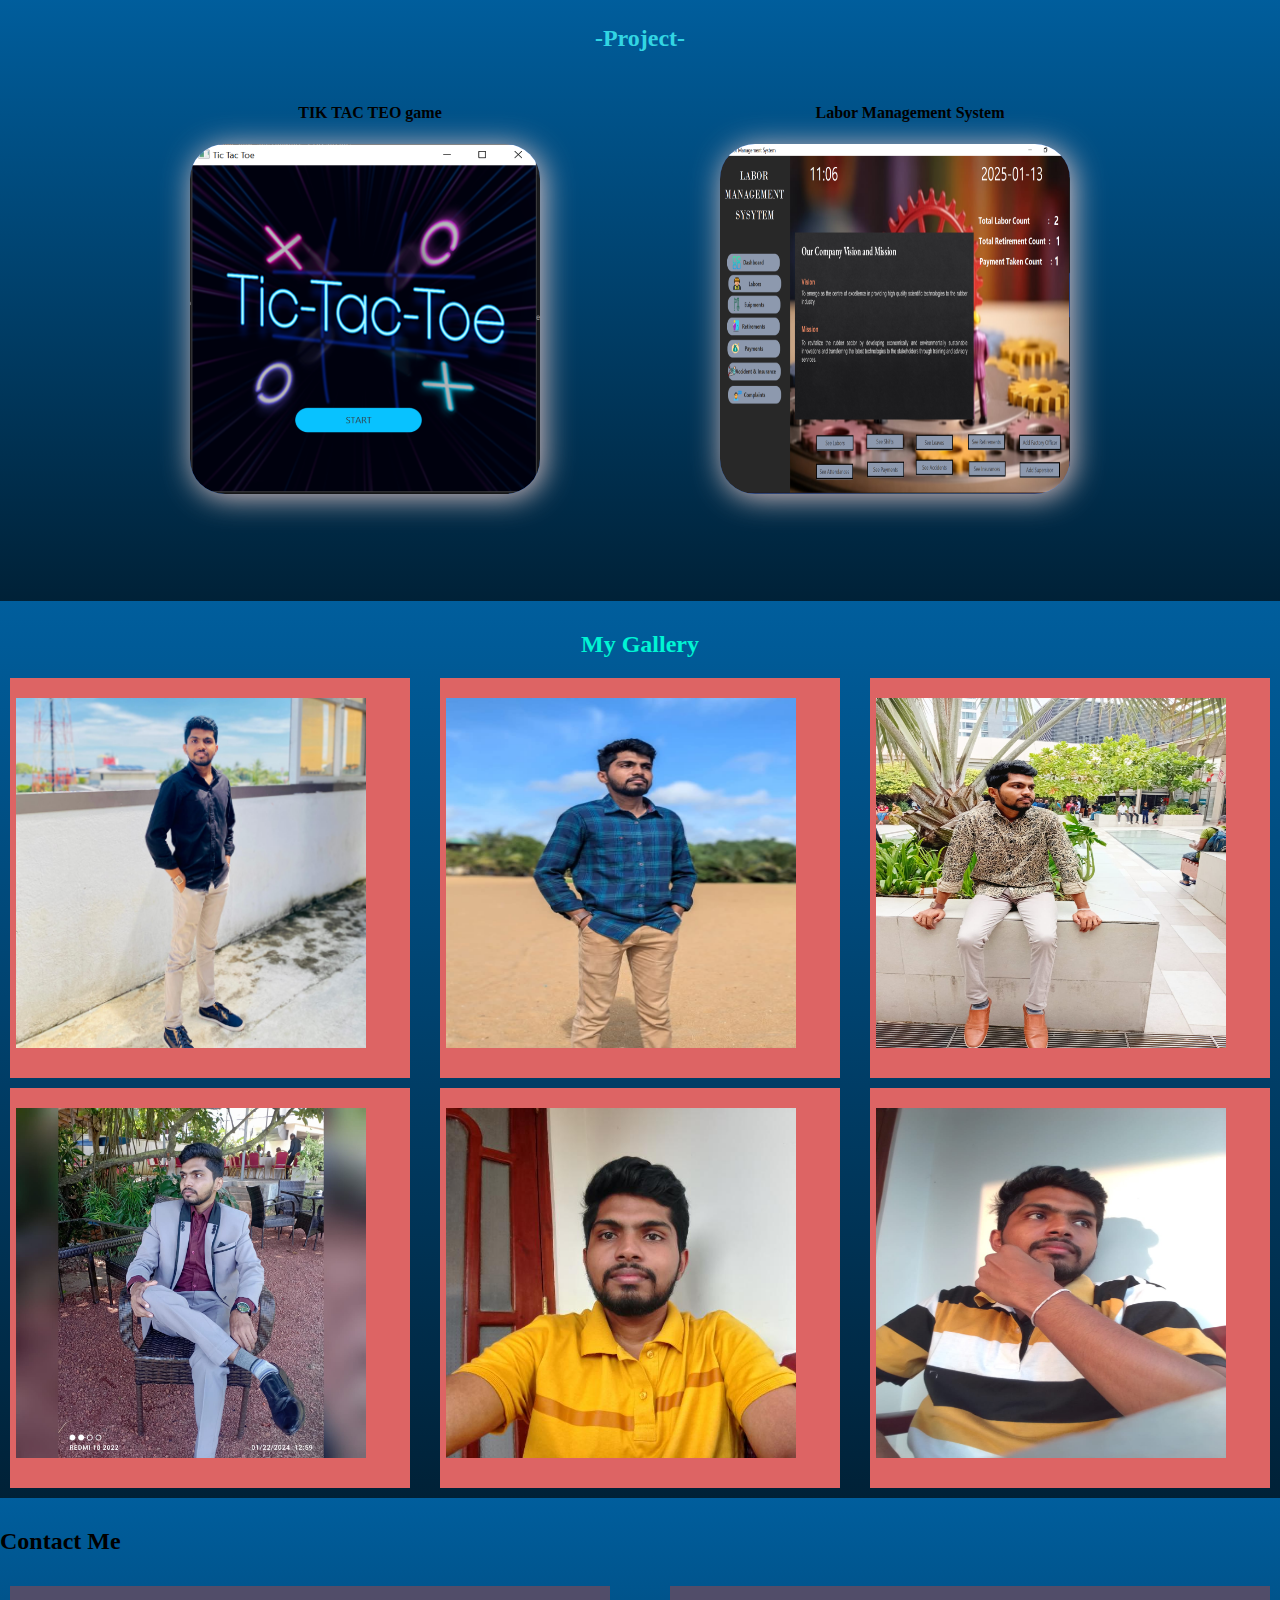
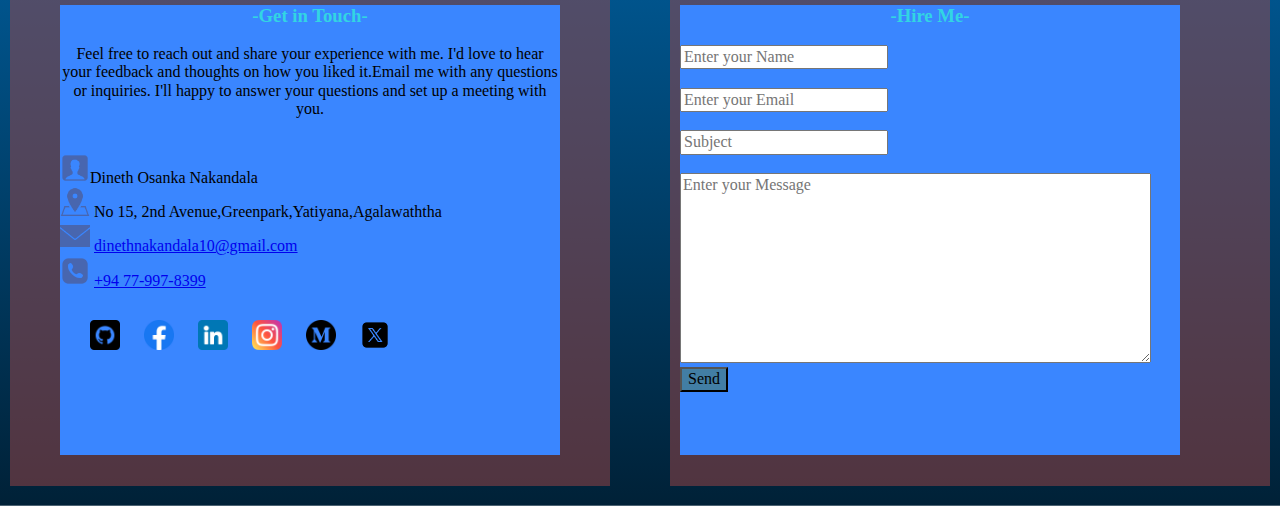
==== commit feea0b11: "update header section css" ====
--- a/index.html
+++ b/index.html
@@ -13,8 +13,8 @@
 </head>
 <body>
 <header>
+    <img src="assests/images/DON.icon" alt="logo" width="50" height="50">
     <nav>
-        <img src="assests/images/DON.icon" alt="logo" width="50" height="50">
         <ul>
             <li><a href="#home">Home</a></li>
             <li><a href="#about">About Me</a></li>
@@ -43,6 +43,8 @@
     </div>
 
 </section>
+
+<main id="main">
                                         <!--AboutSection-->
 
 <section id="about">
@@ -471,5 +473,6 @@
     </div>
 
 </section>
+</main>
 </body>
 </html>--- a/style/Style.css
+++ b/style/Style.css
@@ -1,19 +1,28 @@
+
 body{
     overflow-x: hidden;
     position: relative;
     margin: 0;
     padding: 0;
     width: 100%;
-}
+
+}
+
 header{
-    background: radial-gradient( #005E9D, #002137);
-    background-repeat: no-repeat;
-    background-size: cover;
-    background-position: center;
-    width: 100%;
-    height: 100%;
-    padding: 10px 0;
-    position: relative;
+    position: fixed;
+    width: 100%;
+    height: 70px;
+    top:0;
+    left: 0;
+    background: transparent;
+    display: flex;
+    justify-content: space-between;
+    align-items: center;
+    z-index: 100;
+    border: 3px solid #3A86FF;
+    border-radius: 100px;
+
+
 }
 header>nav>img{
     position:relative ;
@@ -23,7 +32,6 @@
 nav{
     display: flex;
     padding: 0.5px 0.5px;
-    position: sticky;
     justify-content: space-between;
     align-items: center;
 }
@@ -33,7 +41,7 @@
     gap:20px;
     position: fixed;
     position: absolute;
-    right: 10px;
+    right: 70px;
 }
 nav ul li a {
     color: #fff;
@@ -321,6 +329,8 @@
     gap: 10px;
     justify-content: center;
     align-items: stretch;
+    position: relative;
+
 }
 
 #works-container div {
@@ -400,7 +410,7 @@
     height: 350px;
     width: 350px;
     position: relative;
-    left: 20px;
+    left: 60px;
     top: 0;
     border-radius: 10%;
     box-shadow: 3px 3px 30px #e0c5c5;
@@ -566,15 +576,34 @@
     #works-container{
         flex-direction: column;
         display: flex;
-        flex-wrap: wrap;
+        justify-content: center;
         gap:10px;
-        justify-content: center;
         align-items: center;
+        position: relative;
+        height: auto;
     }
     #works-container div{
         width: calc(50% - 10px);
         height: auto;
-        margin: 10px;
+        align-items: center;
+    }
+}
+@media all and (max-width: 450px){
+    #works-container {
+        flex-direction: column;
+        display: flex;
+        justify-content: center;
+        gap:10px;
+        align-items: center;
+        position: relative;
+        height: auto;
+    }
+    #works-container div{
+        width: calc(50% - 10px);
+        height: auto;
+        align-items: center;
+        position: relative;
+        right:20px;
     }
 }
 @media all and (max-width: 1000px) {
@@ -639,7 +668,7 @@
         direction: ltr;
     }
     .content-p{
-        margin: 20px;
+        margin: 10px;
         width:200px;
     }
     .content-p h3,h4{
@@ -658,7 +687,15 @@
         right: 10px;
         top: 13px;
     }
-
-
-
-}
+    .Dot{
+        margin-top: 30px;
+        z-index: 9999;
+        position: absolute;
+        left: 2%;
+        transform: translateX(-50%);
+        z-index: 2;
+    }
+
+
+
+}
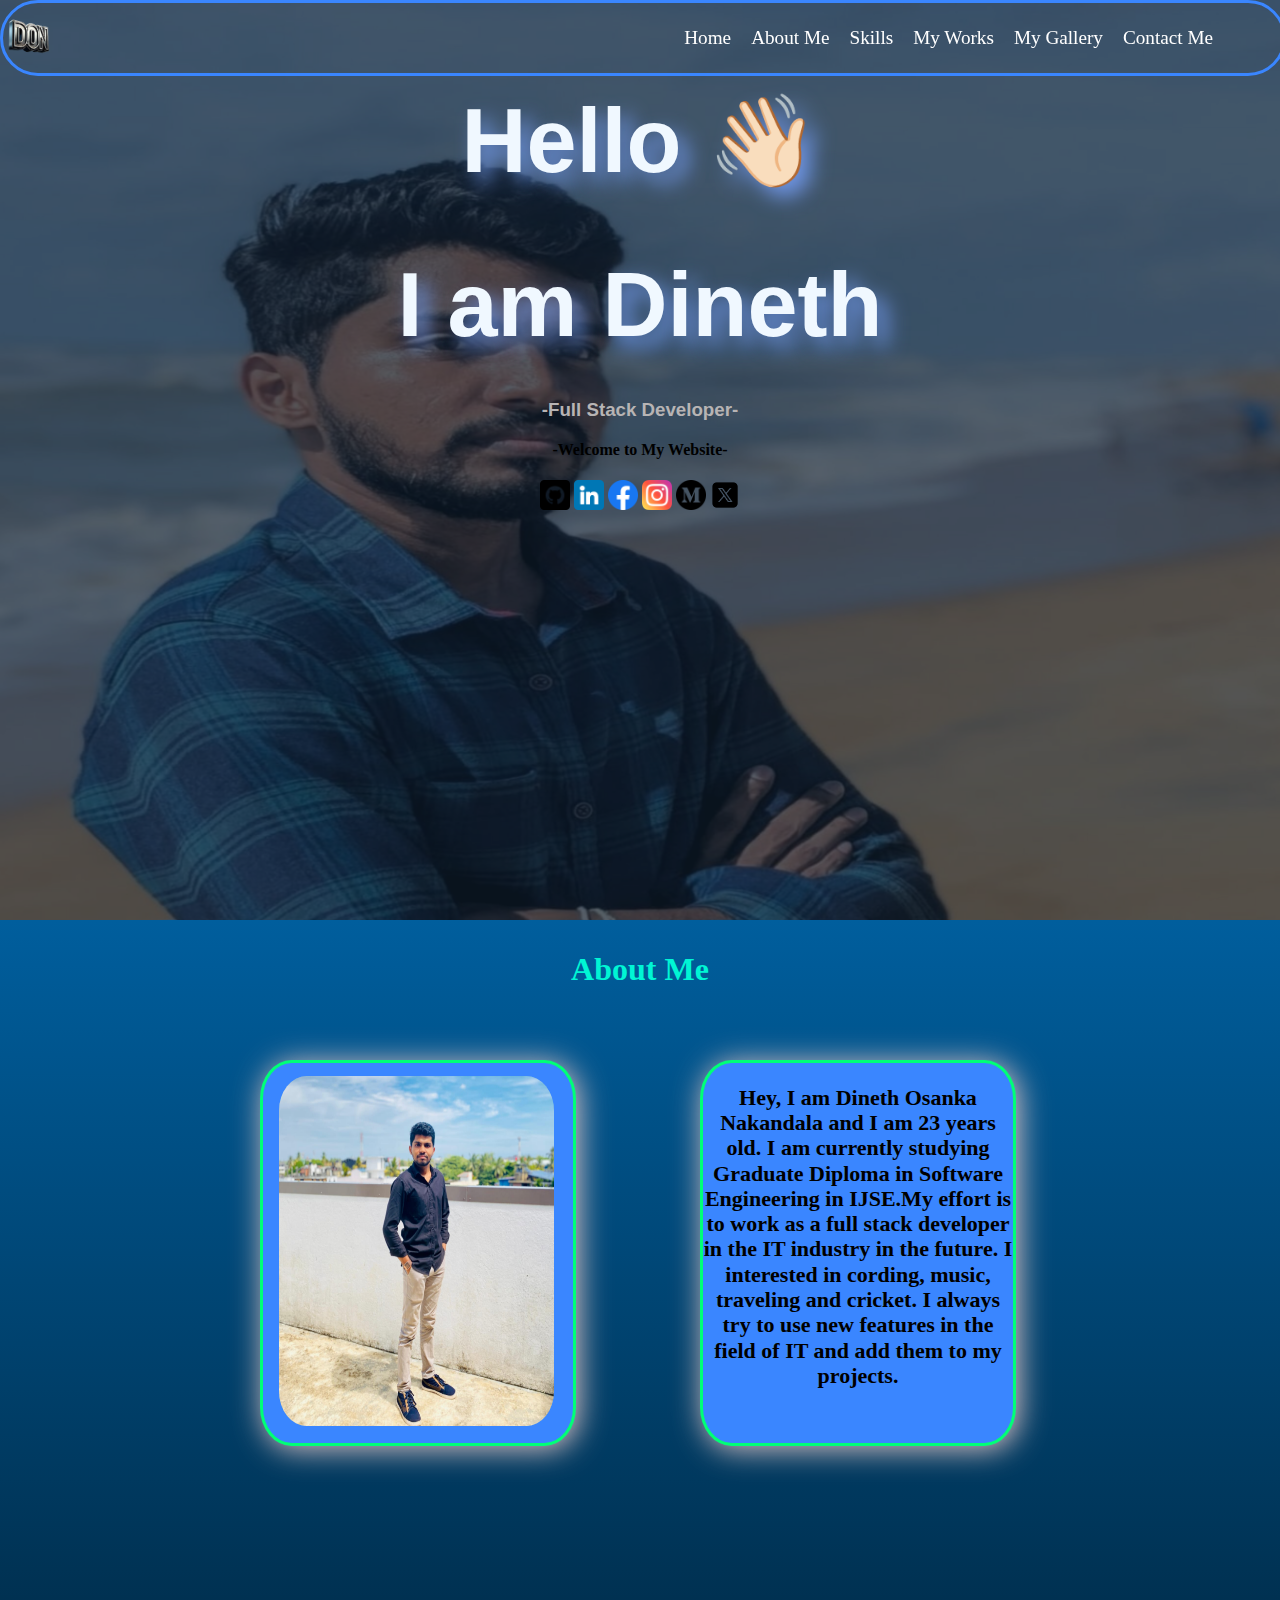
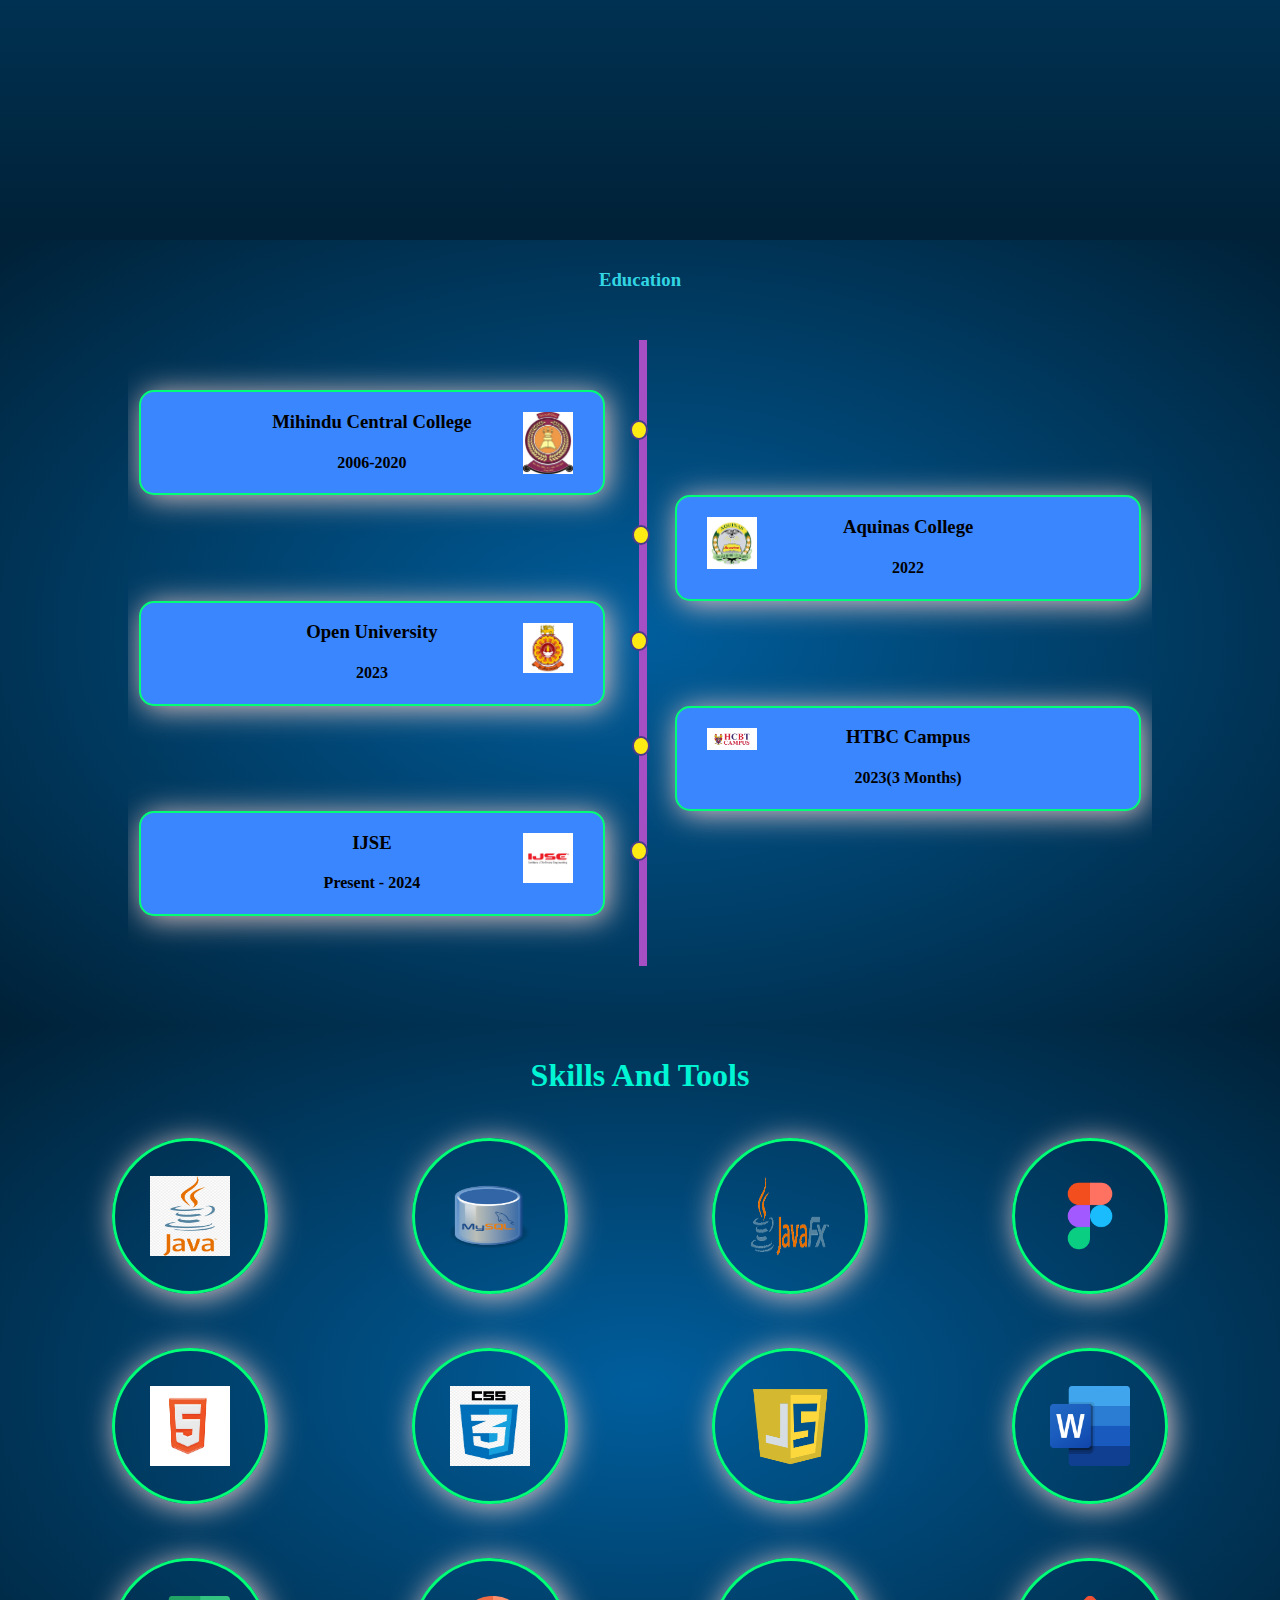
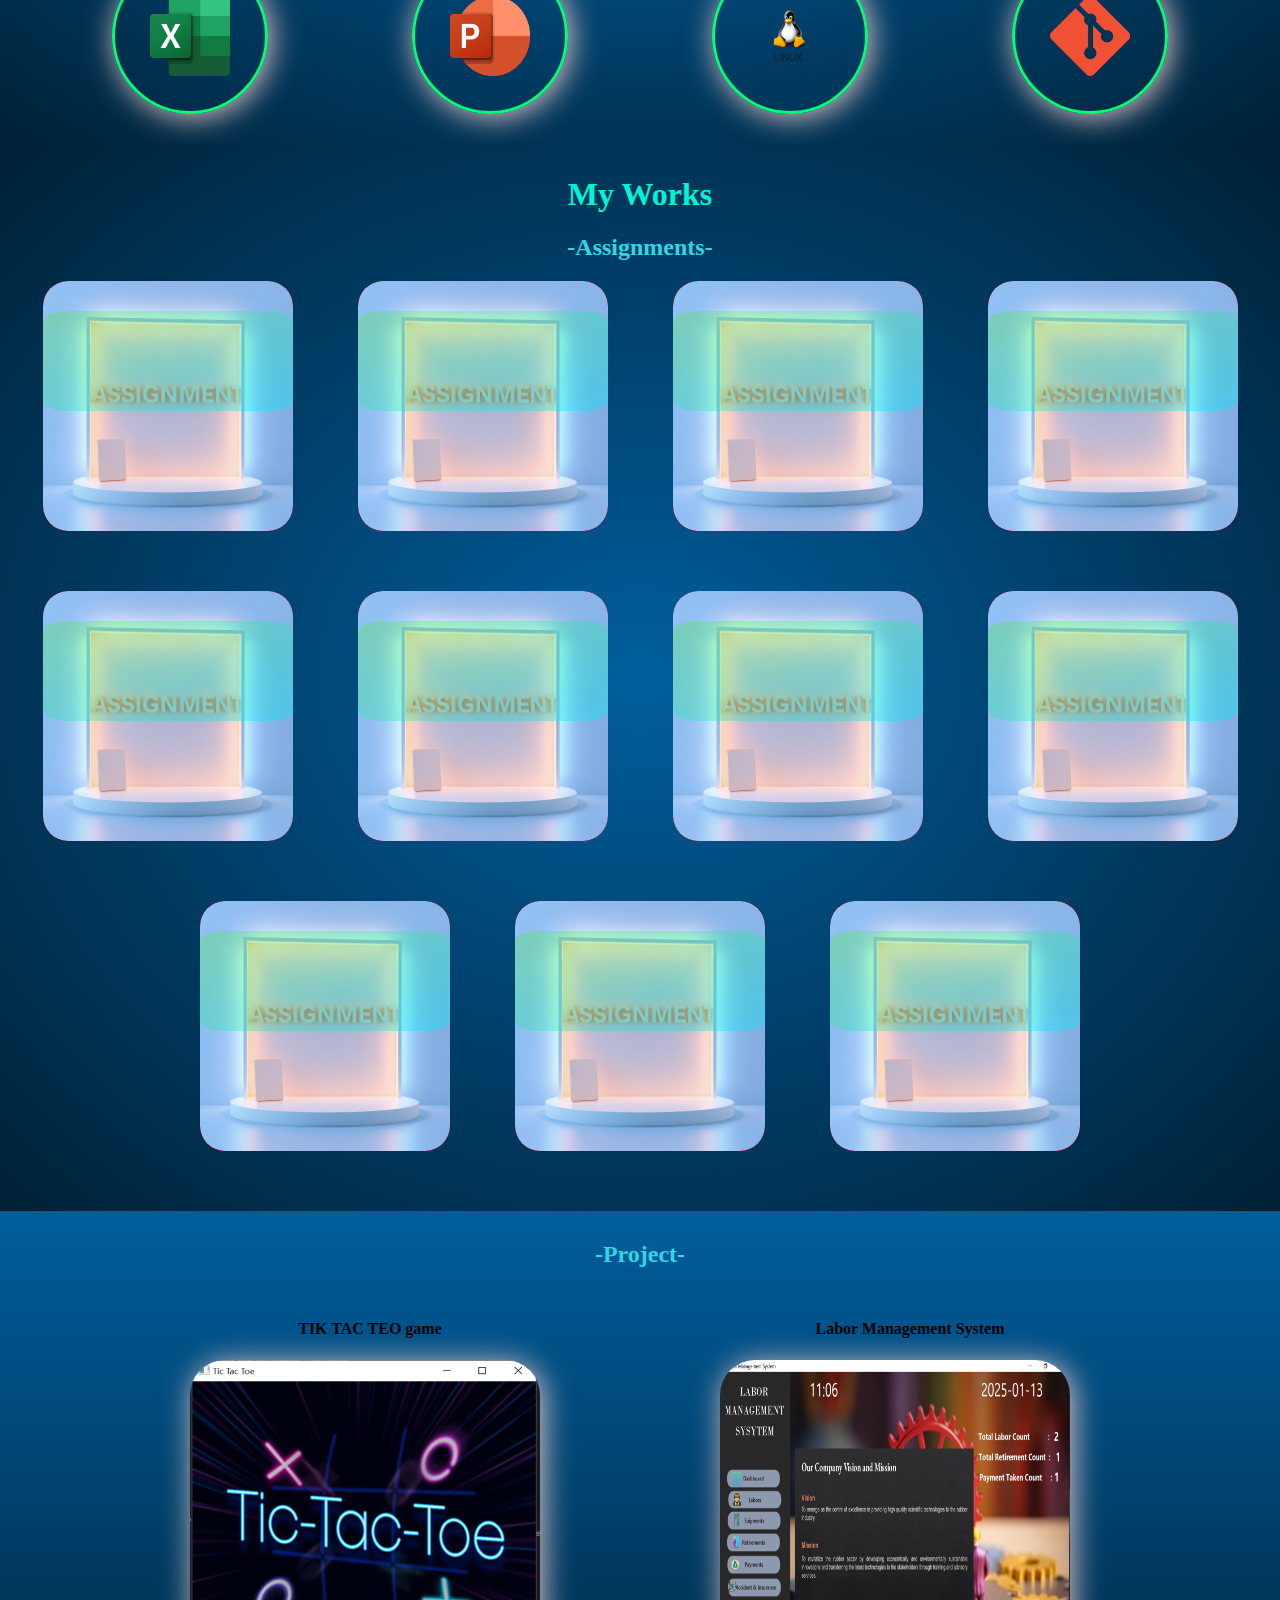
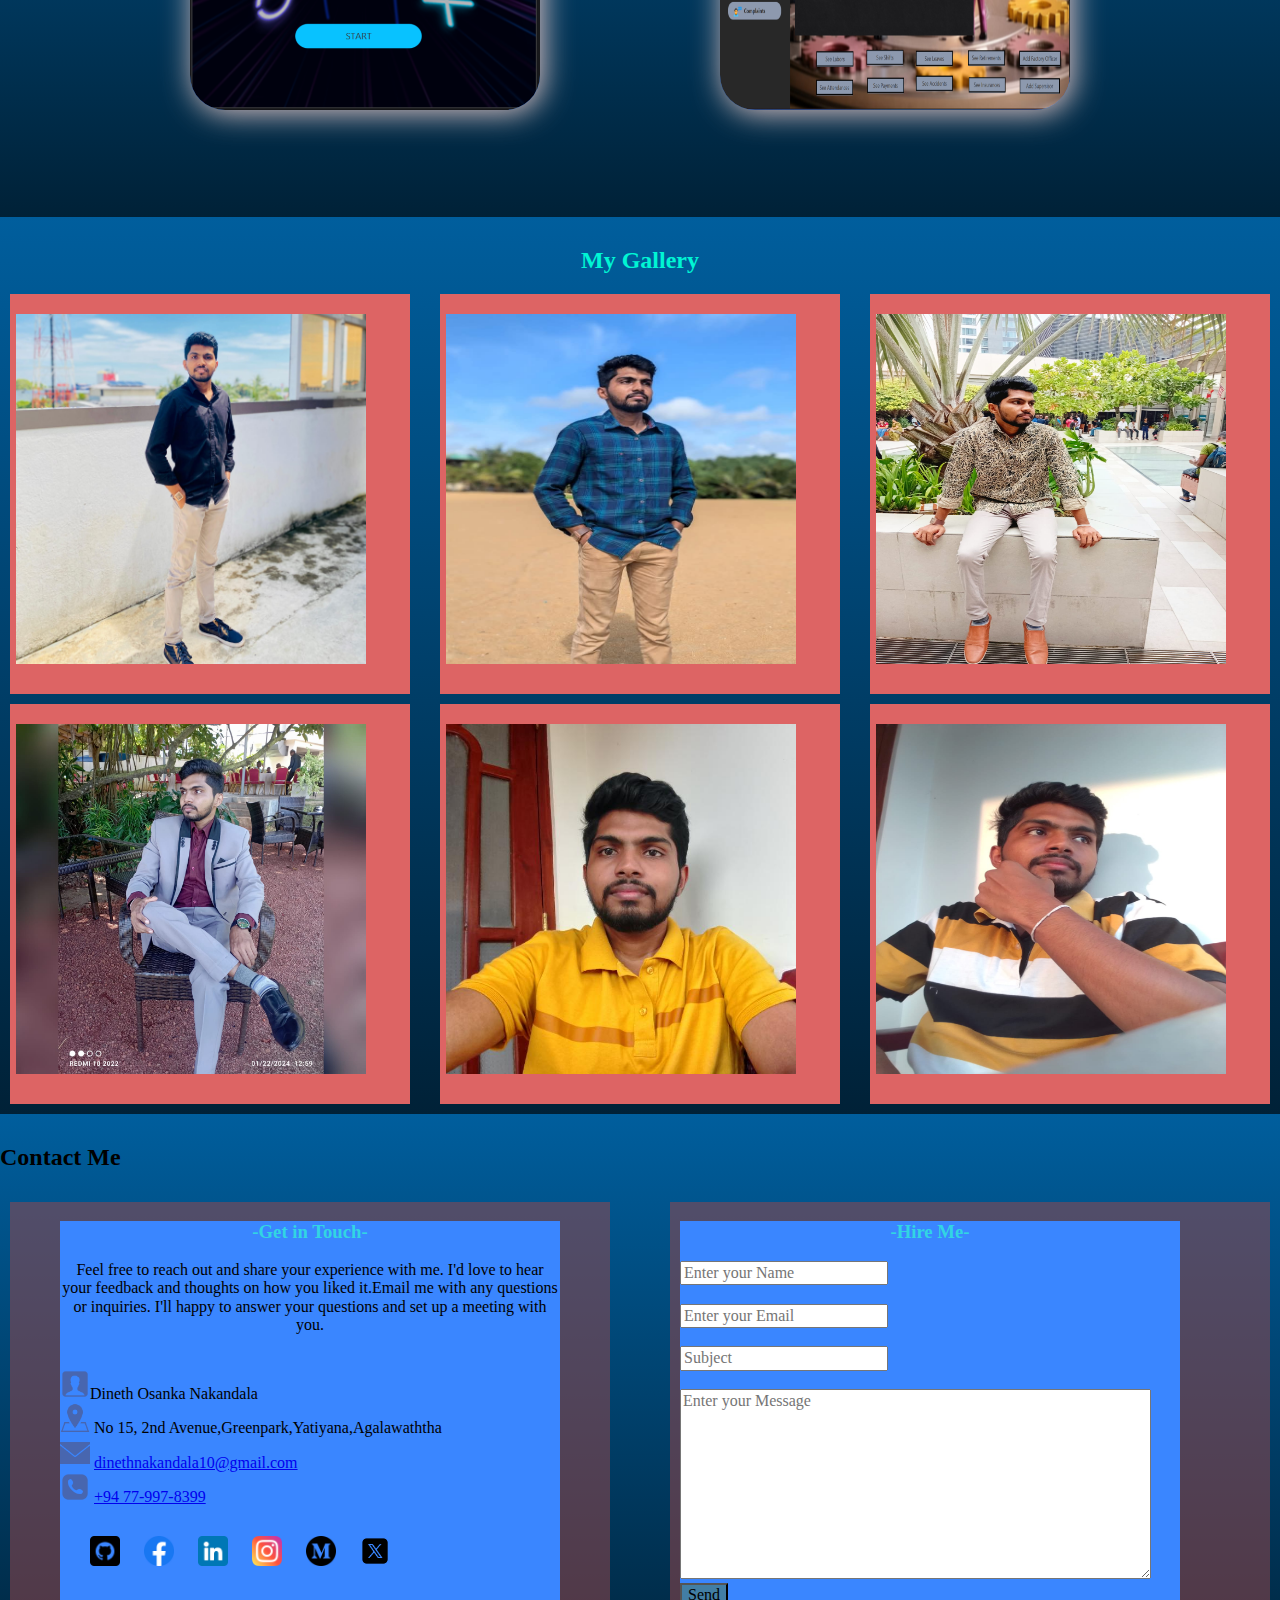
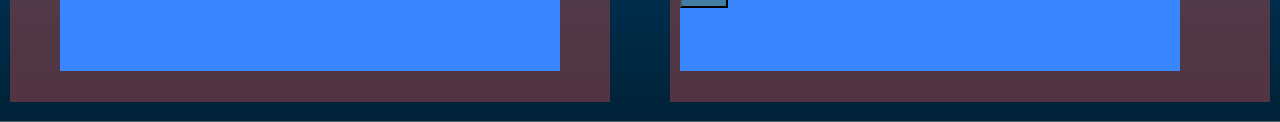
==== commit b8e4ef67: "add skills section css and add media queris education and skills section" ====
--- a/index.html
+++ b/index.html
@@ -135,63 +135,80 @@
                                            <!--Skills Section-->
 
 <section id="skills">
-    <h2>Skills</h2>
-    <div>
-    <div>
-        <div>
-            <img src="assests/images/java.png" width="70" height=70" alt="java"></img>
-            <br><progress value="1" max="100" width="500" height="500"></progress>
-            <br><p>80%</p>
-        </div>
-    </div>
-
-    <div>
-        <div>
-            <img src="assests/images/mysql.png" width="70" height=70" alt="mysql"></img>/
-            <br><progress value="1" max="100" width="500" height="50"></progress>
-            <br><p>85%</p>
-        </div>
-    </div>
-
-    <div>
-        <div>
-            <img src="assests/images/JavaFX.png" width="70" height=70" alt="JavaFx"></img>
-            <br><progress value="1" max="100" width="500" height="200"></progress>
-            <br><p>80%</p>
-        </div>
-    </div>
-
-    <div>
-        <div>
-            <img src="assests/images/figma.png" width="70" height=70" alt="Figma"></img>
-            <br><progress value="1" max="100" width="500" height="50"></progress>
-            <br><p>90%</p>
-        </div>
-    </div>
-
-    <div>
-        <div>
-            <img src="assests/images/html.png" width="70" height=70" alt="HTML"></img>
-            <br><progress value="1" max="100" width="500" height="50"></progress>
-            <br><p>85%</p>
-        </div>
-    </div>
-
-    <div>
-        <div>
-            <img src="assests/images/css.png" width="70" height=70" alt=CSS></img>
-            <br><progress value="1" max="100" width="500" height="50"></progress>
-            <br><p>70%</p>
-        </div>
-    </div>
-
-    <div>
-        <div>
-            <img src="assests/images/javascript.png" width="70" height=70" alt=CSS></img>
-            <br><progress value="1" max="100" width="500" height="50"></progress>
-            <br><p>50%</p>
-        </div>
-    </div>
+    <h1>Skills And Tools</h1>
+    <div id="skills-container">
+
+        <div class="skills-content">
+            <div class="DivImg">
+                <img src="assests/images/java.png" class="SkillImg" alt="java">
+            </div>
+        </div>
+
+        <div class="skills-content">
+            <div class="DivImg">
+                <img src="assests/images/mysql.png"  class="SkillImg" alt="java">
+            </div>
+        </div>
+
+        <div class="skills-content">
+            <div class="DivImg">
+                <img src="assests/images/JavaFX.png"  class="SkillImg" alt="java">
+            </div>
+        </div>
+
+        <div class="skills-content">
+            <div class="DivImg">
+                <img src="assests/images/figma.png"  class="SkillImg" alt="java">
+            </div>
+        </div>
+
+        <div class="skills-content">
+            <div class="DivImg">
+                <img src="assests/images/html.png"  class="SkillImg" alt="java">
+            </div>
+        </div>
+
+        <div class="skills-content">
+            <div class="DivImg">
+                <img src="assests/images/css.png"  class="SkillImg" alt="java">
+            </div>
+        </div>
+
+        <div class="skills-content">
+            <div class="DivImg">
+                <img src="assests/images/javascript.png"  class="SkillImg" alt="java">
+            </div>
+        </div>
+
+        <div class="skills-content">
+            <div class="DivImg">
+                <img src="assests/images/word.png"  class="SkillImg" alt="java">
+            </div>
+        </div>
+
+        <div class="skills-content">
+            <div class="DivImg">
+                <img src="assests/images/excel.png"  class="SkillImg" alt="java">
+            </div>
+        </div>
+
+        <div class="skills-content">
+            <div class="DivImg">
+                <img src="assests/images/powerpoint.png"  class="SkillImg" alt="java">
+            </div>
+        </div>
+
+        <div class="skills-content">
+            <div class="DivImg">
+                <img src="assests/images/linux.png"  class="SkillImg" alt="java">
+            </div>
+        </div>
+
+        <div class="skills-content">
+            <div class="DivImg">
+                <img src="assests/images/git.png"  class="SkillImg" alt="java">
+            </div>
+        </div>
 
     </div>
 
--- a/style/Style.css
+++ b/style/Style.css
@@ -281,34 +281,56 @@
     background-size: cover;
     background-position: center;
     width: 100%;
-    height: 100%;
+    height: auto;
     padding: 10px 0;
+    top: 0;
+    left: 0;
     position: relative;
     margin-bottom: -20px;
 }
-#skills>h2{
+#skills>h1{
     text-align: center;
     color: #00F5D4;
 }
-#skills>div>img{
+#skills>#skills-container{
+    display: flex;
+    flex-wrap: wrap;
+    gap: 10px;
+    justify-content: center;
+    align-items: stretch;
+    position: relative;
+}
+#skills-container>.skills-content{
+    width: calc(25% - 30px);
+    height: 200px;
+
+
+    position: relative;
+}
+.DivImg{
+    width: 150px;
+    aspect-ratio: 1/1;
+    
+    display: flex;
     position: absolute;
-    width: 90px;
-    height: 90px;
-    left: 60px;
-}
-#skills>div>progress{
+    top: 0;
+    left: 0;
+    bottom: 0;
+    right: 0;
+    margin: auto;
+    border-radius: 50%;
+    border: 3px solid #00ff77;
+    box-shadow: 3px 3px 30px #e0c5c5;
+}
+.SkillImg{
+    width: 80px;
+    aspect-ratio: 1/1;
     position: absolute;
-    width: 350px;
-    height: 50px;
-    left: 435px;
-}
-#skills>div>p{
-    right: 90px;
-    top: -48px;
-    position: relative;
-    text-align-last: right;
-    font-size: 30px;
-    color: white;
+    top:0;
+    right: 0;
+    left: 0;
+    bottom: 0;
+    margin: auto;
 }
 #assinments{
     background: radial-gradient( #005E9D, #002137);
@@ -650,26 +672,25 @@
         width: 100%;
     }
 }
-@media all and (max-width: 768px) {
-    .Education-Container:before {
+@media all and (max-width: 768px){
+    .Education-Container:before{
         left: 8px;
         width: 2px;
     }
-    .timeline{
+    .timeLine{
         width: 100%;
         margin-bottom: 30px;
     }
-    .timeLine-Right {
-        float: none;
-    }
-
-    .timeLine-Left {
-        float: none;
+    .timeLine-Right{
+        float:none;
+    }
+    .timeLine-Left{
+        float:none;
         direction: ltr;
     }
     .content-p{
         margin: 10px;
-        width:200px;
+        width: 200px;
     }
     .content-p h3,h4{
         font-size: 10px;
@@ -695,7 +716,17 @@
         transform: translateX(-50%);
         z-index: 2;
     }
-
-
-
-}
+}
+@media all and (max-width: 700px) {
+    #skills-container{
+        display: grid;
+        grid-template-columns: repeat(2,1fr);
+        gap: 10px;
+        justify-content: center;
+        align-items: center;
+    }
+    #skills-container .skills-content {
+        width: 100%;
+        text-align: center;
+    }
+}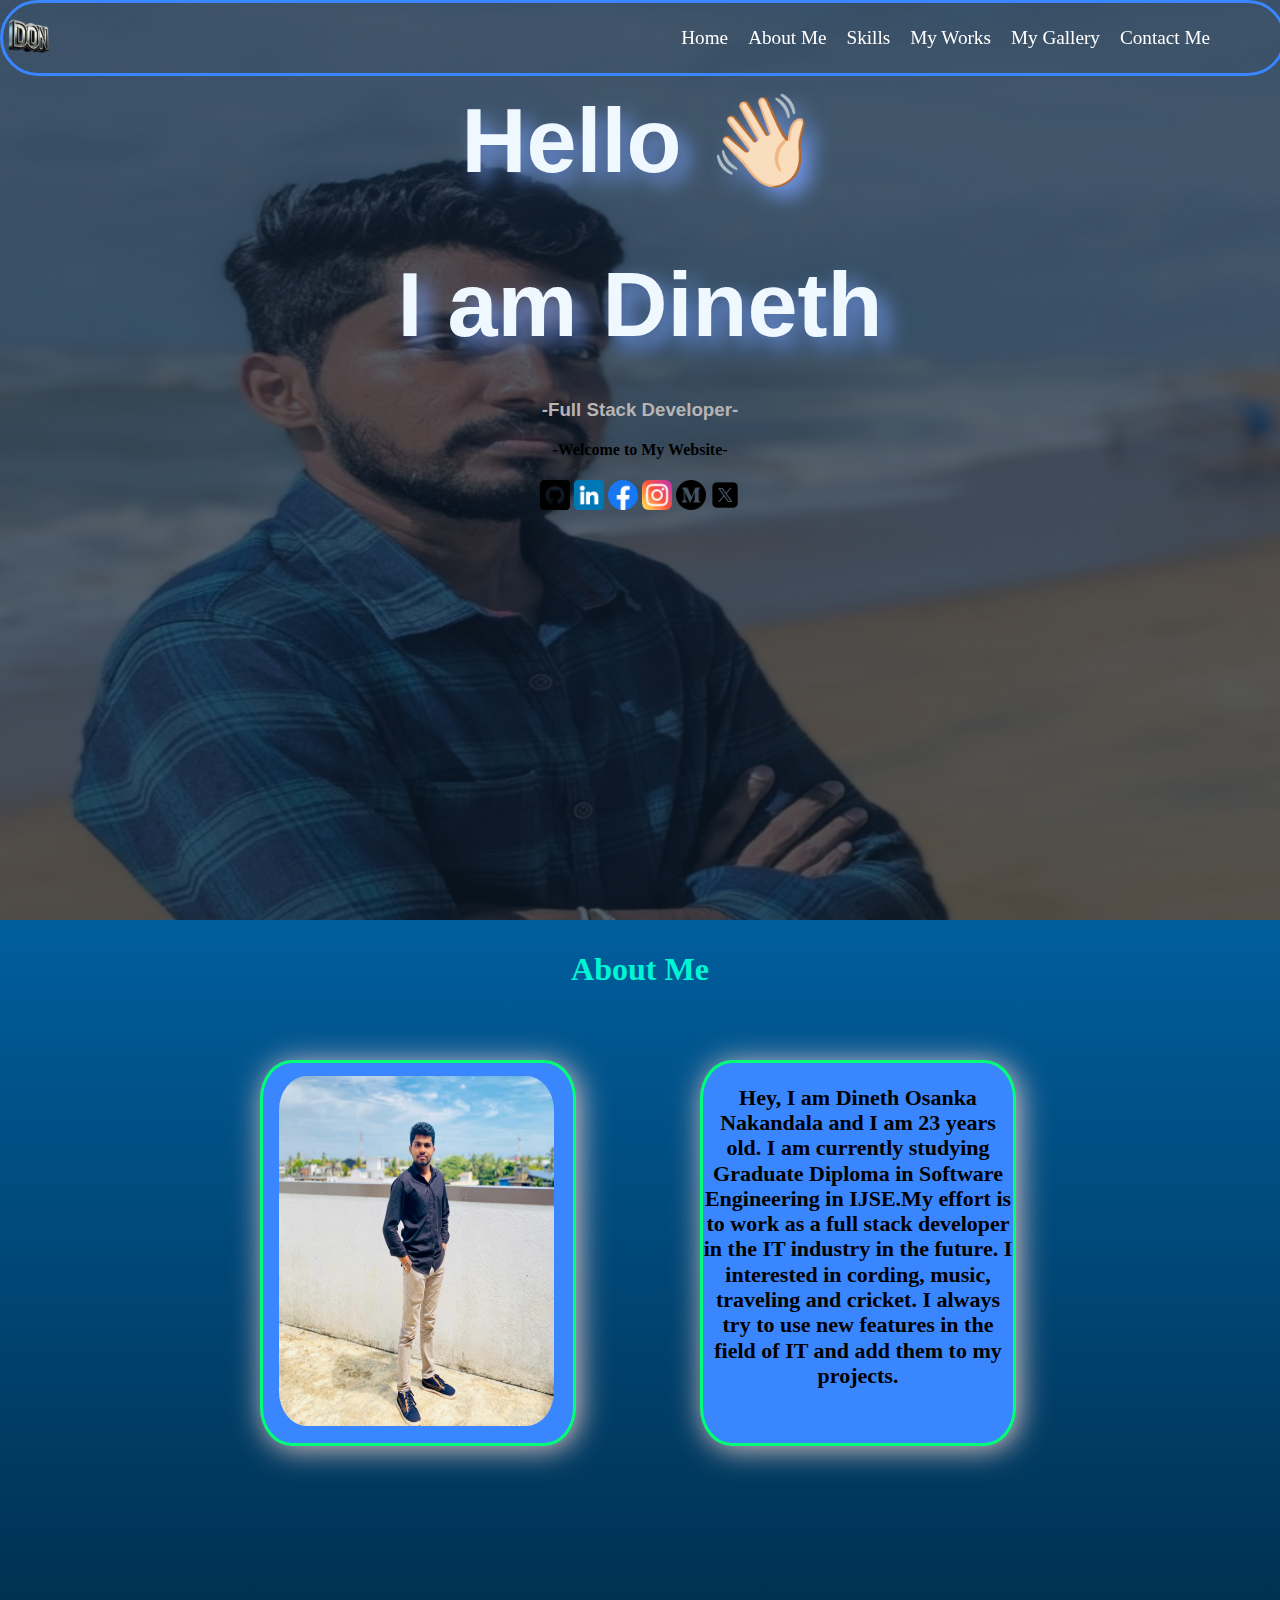
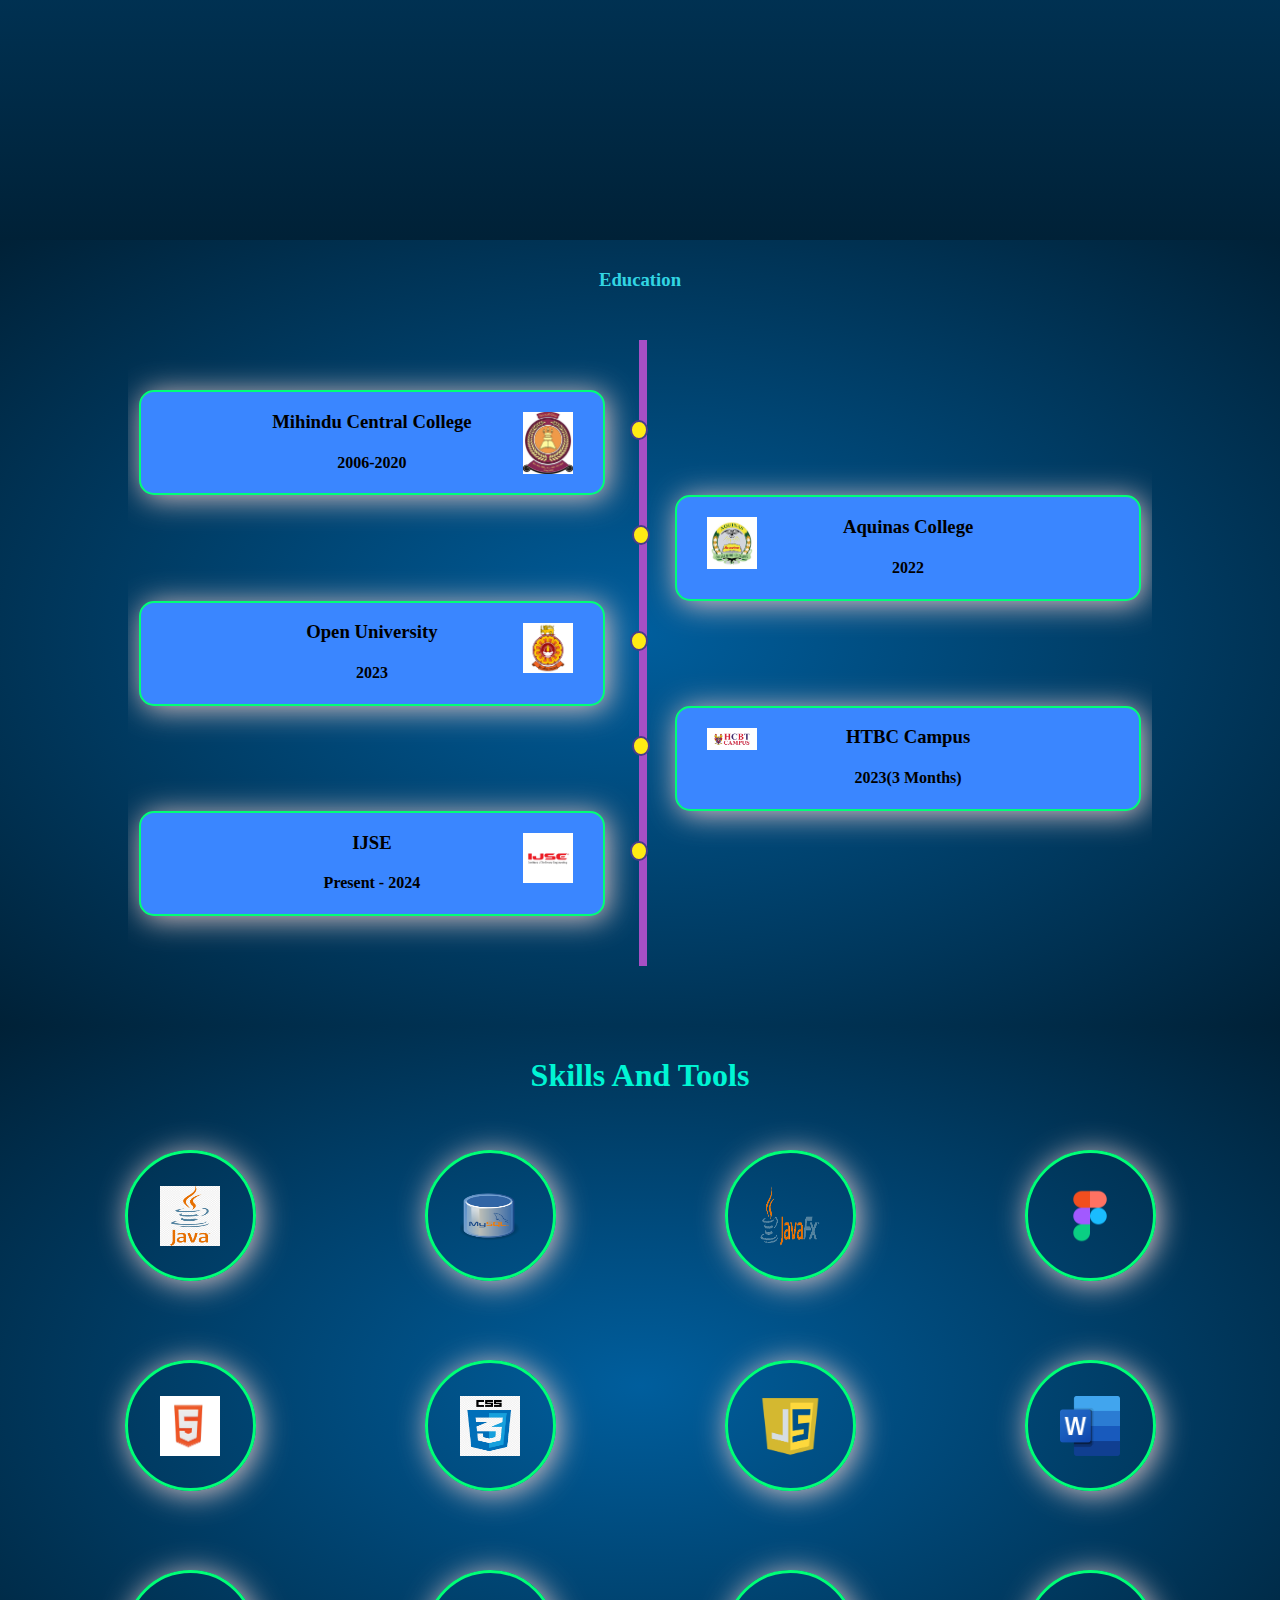
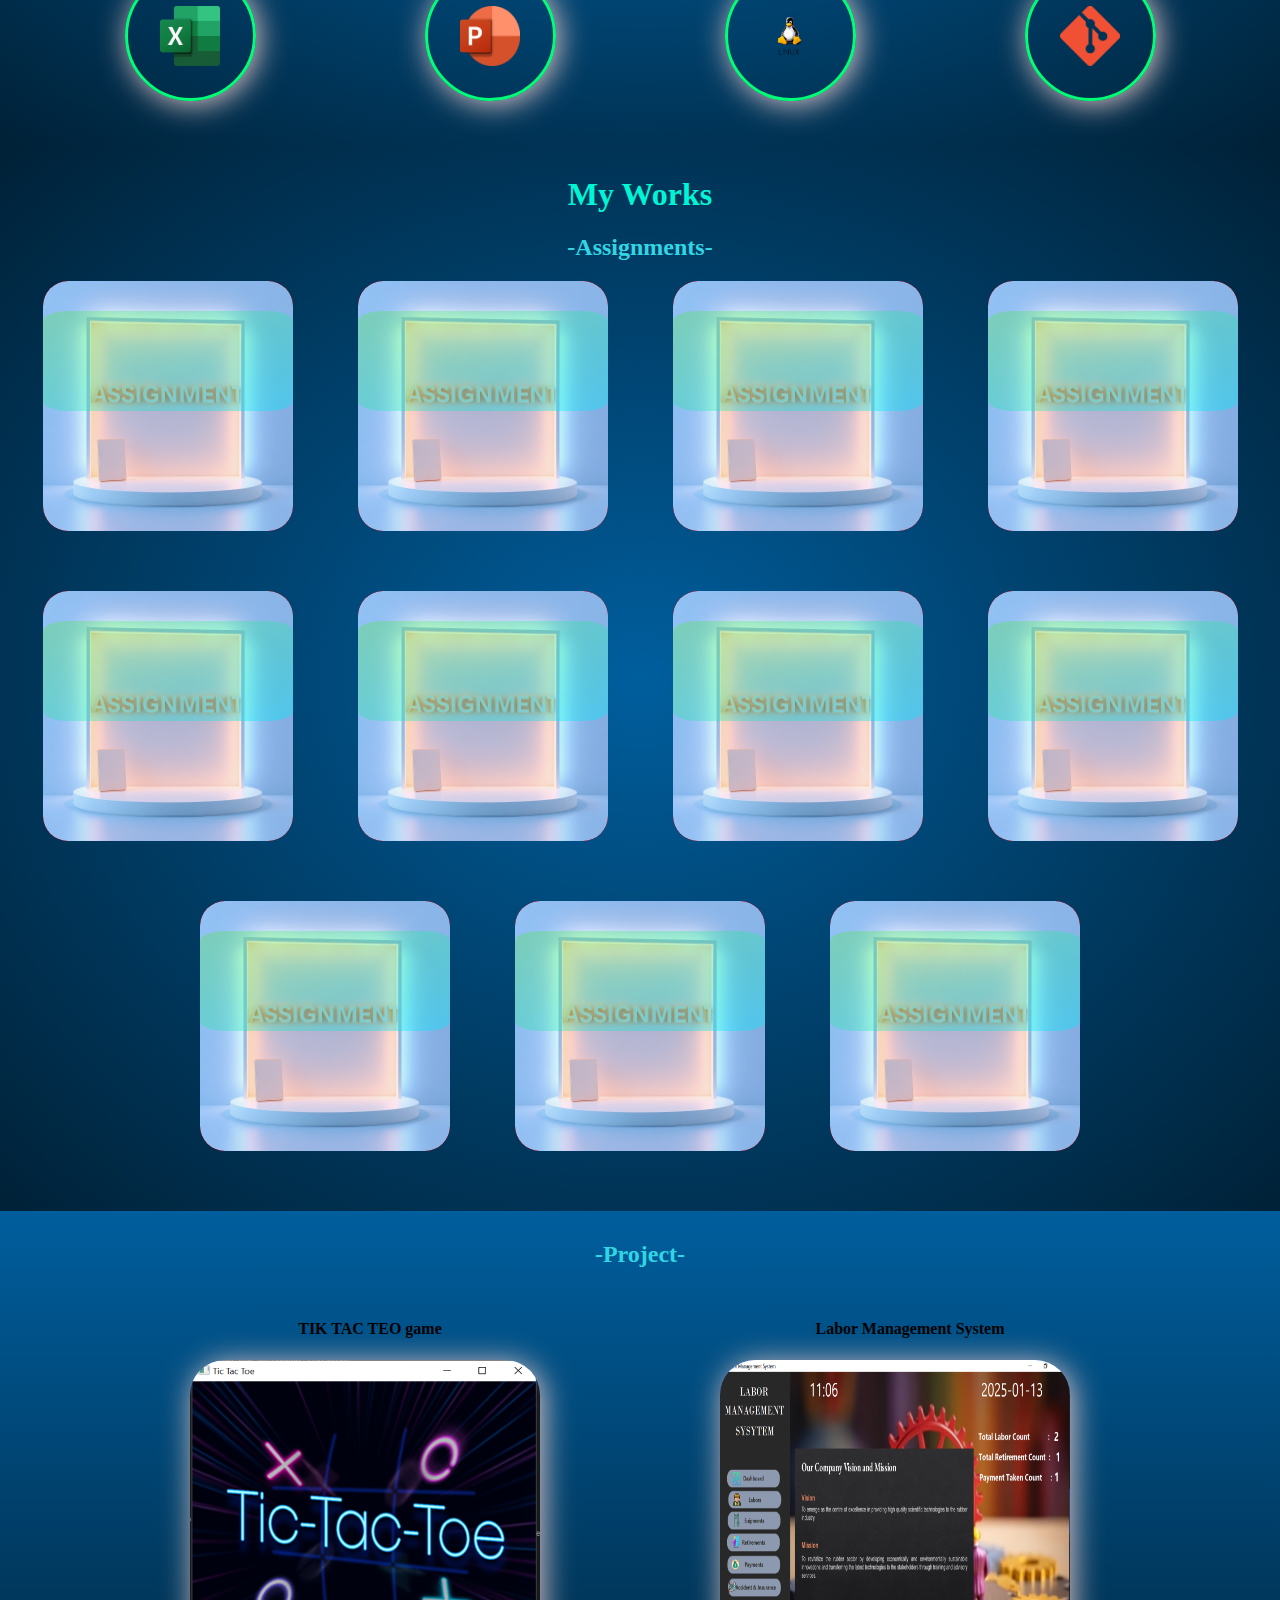
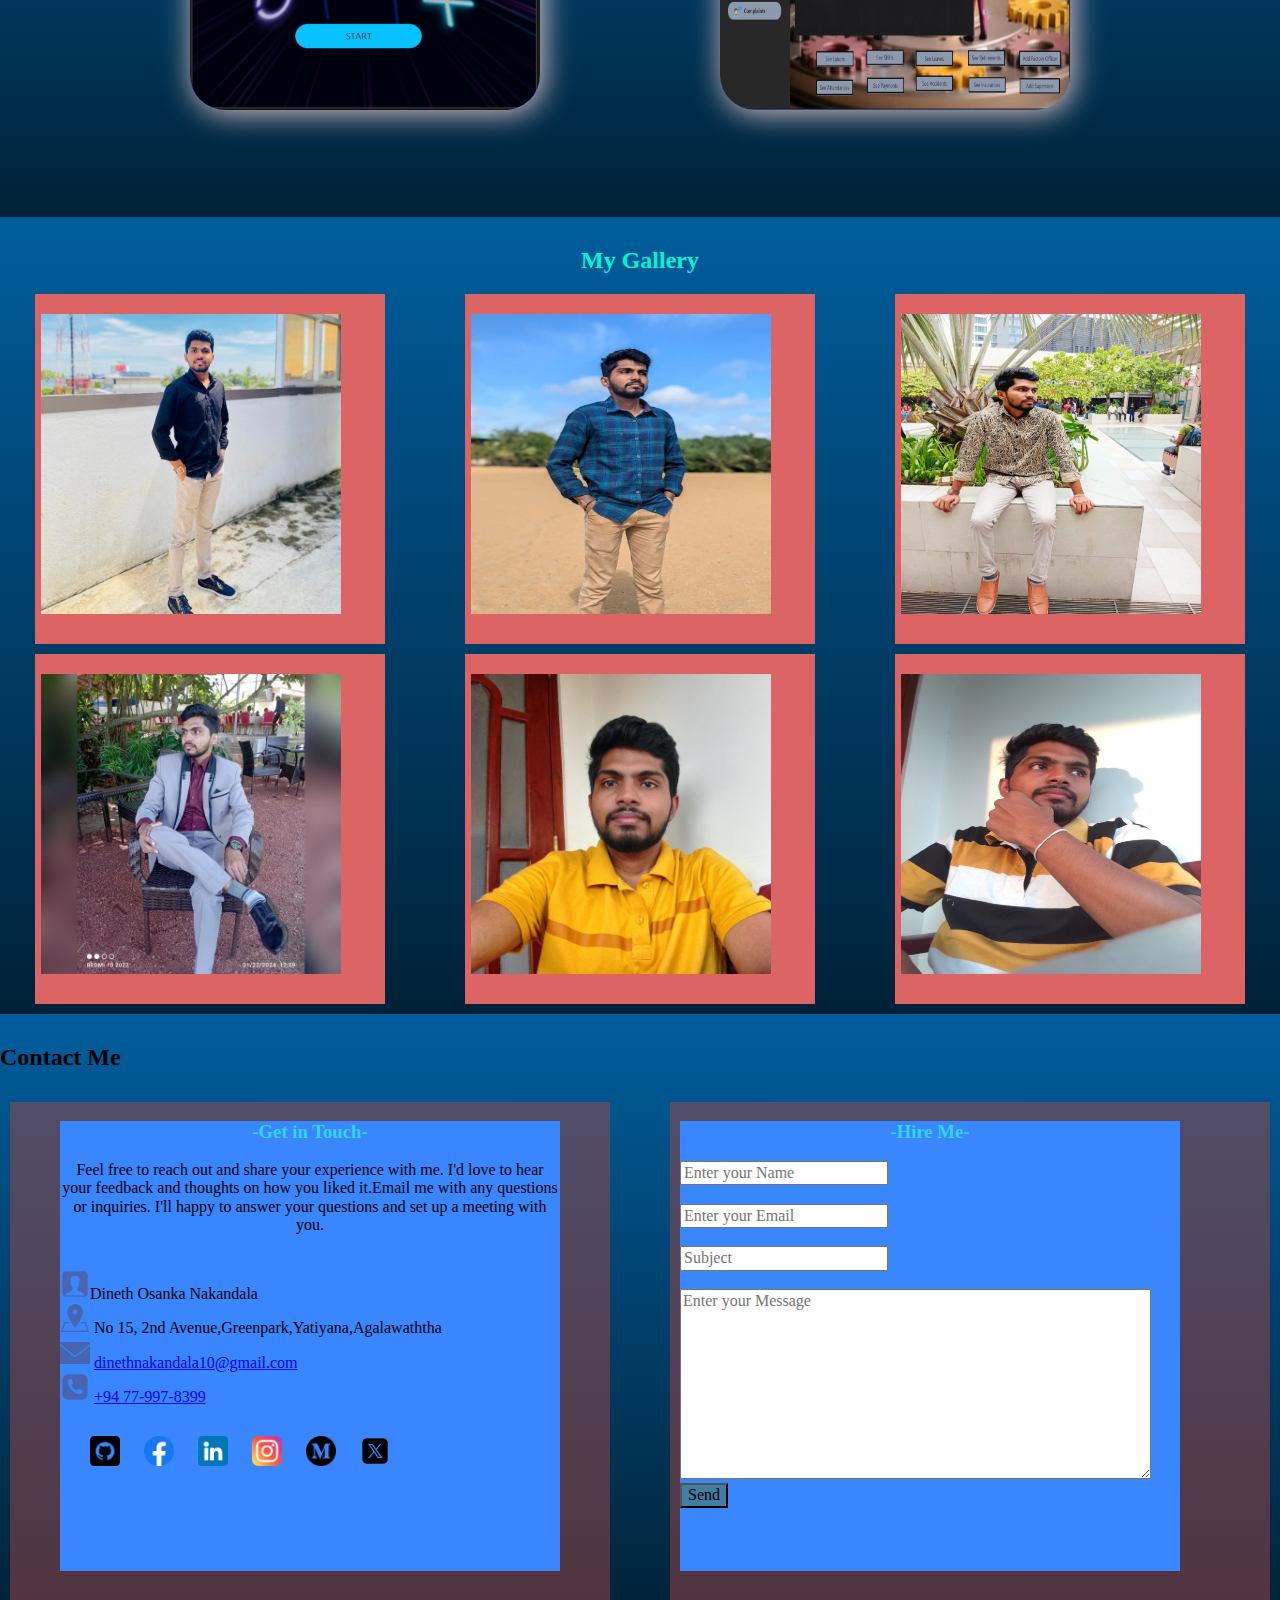
==== commit 89764b47: "add transform and transition for gallery and skills section" ====
--- a/index.html
+++ b/index.html
@@ -9,11 +9,14 @@
     <meta name="viewport" content="width = device-width, initial-scale=1.0">
     <link rel="stylesheet" href="style/Style.css"></link>
     <link rel="stylesheet" href="lib/normalize.css">
+    <link rel="stylesheet" href="lib/fontawesome-free-6.7.2-web/css/all.min.css/">
 
 </head>
 <body>
+
 <header>
     <img src="assests/images/DON.icon" alt="logo" width="50" height="50">
+    <!--<<button><i class="fa-solid fa-bars" style="color: #11e8bd;"></i></button>-->
     <nav>
         <ul>
             <li><a href="#home">Home</a></li>
--- a/style/Style.css
+++ b/style/Style.css
@@ -24,6 +24,12 @@
 
 
 }
+/*header button{
+    display: none;
+    position: relative;
+    top: 10px;
+    right: 10px;
+}*/
 header>nav>img{
     position:relative ;
     top:0;
@@ -40,7 +46,6 @@
     display: flex;
     gap:20px;
     position: fixed;
-    position: absolute;
     right: 70px;
 }
 nav ul li a {
@@ -308,7 +313,7 @@
     position: relative;
 }
 .DivImg{
-    width: 150px;
+    width: 125px;
     aspect-ratio: 1/1;
     
     display: flex;
@@ -321,9 +326,13 @@
     border-radius: 50%;
     border: 3px solid #00ff77;
     box-shadow: 3px 3px 30px #e0c5c5;
+    transition: transform 2000ms ease-out;
+}
+.DivImg:hover{
+    transform: scale(1.2);
 }
 .SkillImg{
-    width: 80px;
+    width: 60px;
     aspect-ratio: 1/1;
     position: absolute;
     top:0;
@@ -488,13 +497,13 @@
     align-items: center;
 }
 .gallery-container>.gallery-content{
-    width: 400px;
-    height: 400px;
-    background-color: #dd6464;
-}
-.gallery-item {
     width: 350px;
     height: 350px;
+    background-color: #dd6464;
+}
+.gallery-item {
+    width: 300px;
+    height: 300px;
     background-color: red;
     position: relative;
     left: 6px;
@@ -503,6 +512,10 @@
 .gallery-item img{
     width: 100%;
     height: 100%;
+    transition: transform 2000ms ease-out;
+}
+.gallery-item img:hover{
+    transform: scale(1.15);
 }
 #contact{
     background: linear-gradient( #005E9D, #002137);
@@ -580,6 +593,15 @@
 #text>#message{
     background: #3A86FF;
 }
+/*@media all and (max-width: 550px) {
+    header button {
+        display: block;
+    }
+
+    header > nav>ul {
+        display: none;
+    }
+}*/
 @media all and (max-width: 780px) {
     #about-container{
         display: flex;
--- a/lib/fontawesome-free-6.7.2-web/css/all.min.css
+++ b/lib/fontawesome-free-6.7.2-web/css/all.min.css
@@ -0,0 +1,9 @@
+/*!
+ * Font Awesome Free 6.7.2 by @fontawesome - https://fontawesome.com
+ * License - https://fontawesome.com/license/free (Icons: CC BY 4.0, Fonts: SIL OFL 1.1, Code: MIT License)
+ * Copyright 2024 Fonticons, Inc.
+ */
+.fa{font-family:var(--fa-style-family,"Font Awesome 6 Free");font-weight:var(--fa-style,900)}.fa,.fa-brands,.fa-regular,.fa-solid,.fab,.far,.fas{-moz-osx-font-smoothing:grayscale;-webkit-font-smoothing:antialiased;display:var(--fa-display,inline-block);font-style:normal;font-variant:normal;line-height:1;text-rendering:auto}.fa-brands:before,.fa-regular:before,.fa-solid:before,.fa:before,.fab:before,.far:before,.fas:before{content:var(--fa)}.fa-classic,.fa-regular,.fa-solid,.far,.fas{font-family:"Font Awesome 6 Free"}.fa-brands,.fab{font-family:"Font Awesome 6 Brands"}.fa-1x{font-size:1em}.fa-2x{font-size:2em}.fa-3x{font-size:3em}.fa-4x{font-size:4em}.fa-5x{font-size:5em}.fa-6x{font-size:6em}.fa-7x{font-size:7em}.fa-8x{font-size:8em}.fa-9x{font-size:9em}.fa-10x{font-size:10em}.fa-2xs{font-size:.625em;line-height:.1em;vertical-align:.225em}.fa-xs{font-size:.75em;line-height:.08333em;vertical-align:.125em}.fa-sm{font-size:.875em;line-height:.07143em;vertical-align:.05357em}.fa-lg{font-size:1.25em;line-height:.05em;vertical-align:-.075em}.fa-xl{font-size:1.5em;line-height:.04167em;vertical-align:-.125em}.fa-2xl{font-size:2em;line-height:.03125em;vertical-align:-.1875em}.fa-fw{text-align:center;width:1.25em}.fa-ul{list-style-type:none;margin-left:var(--fa-li-margin,2.5em);padding-left:0}.fa-ul>li{position:relative}.fa-li{left:calc(var(--fa-li-width, 2em)*-1);position:absolute;text-align:center;width:var(--fa-li-width,2em);line-height:inherit}.fa-border{border-radius:var(--fa-border-radius,.1em);border:var(--fa-border-width,.08em) var(--fa-border-style,solid) var(--fa-border-color,#eee);padding:var(--fa-border-padding,.2em .25em .15em)}.fa-pull-left{float:left;margin-right:var(--fa-pull-margin,.3em)}.fa-pull-right{float:right;margin-left:var(--fa-pull-margin,.3em)}.fa-beat{animation-name:fa-beat;animation-delay:var(--fa-animation-delay,0s);animation-direction:var(--fa-animation-direction,normal);animation-duration:var(--fa-animation-duration,1s);animation-iteration-count:var(--fa-animation-iteration-count,infinite);animation-timing-function:var(--fa-animation-timing,ease-in-out)}.fa-bounce{animation-name:fa-bounce;animation-delay:var(--fa-animation-delay,0s);animation-direction:var(--fa-animation-direction,normal);animation-duration:var(--fa-animation-duration,1s);animation-iteration-count:var(--fa-animation-iteration-count,infinite);animation-timing-function:var(--fa-animation-timing,cubic-bezier(.28,.84,.42,1))}.fa-fade{animation-name:fa-fade;animation-iteration-count:var(--fa-animation-iteration-count,infinite);animation-timing-function:var(--fa-animation-timing,cubic-bezier(.4,0,.6,1))}.fa-beat-fade,.fa-fade{animation-delay:var(--fa-animation-delay,0s);animation-direction:var(--fa-animation-direction,normal);animation-duration:var(--fa-animation-duration,1s)}.fa-beat-fade{animation-name:fa-beat-fade;animation-iteration-count:var(--fa-animation-iteration-count,infinite);animation-timing-function:var(--fa-animation-timing,cubic-bezier(.4,0,.6,1))}.fa-flip{animation-name:fa-flip;animation-delay:var(--fa-animation-delay,0s);animation-direction:var(--fa-animation-direction,normal);animation-duration:var(--fa-animation-duration,1s);animation-iteration-count:var(--fa-animation-iteration-count,infinite);animation-timing-function:var(--fa-animation-timing,ease-in-out)}.fa-shake{animation-name:fa-shake;animation-duration:var(--fa-animation-duration,1s);animation-iteration-count:var(--fa-animation-iteration-count,infinite);animation-timing-function:var(--fa-animation-timing,linear)}.fa-shake,.fa-spin{animation-delay:var(--fa-animation-delay,0s);animation-direction:var(--fa-animation-direction,normal)}.fa-spin{animation-name:fa-spin;animation-duration:var(--fa-animation-duration,2s);animation-iteration-count:var(--fa-animation-iteration-count,infinite);animation-timing-function:var(--fa-animation-timing,linear)}.fa-spin-reverse{--fa-animation-direction:reverse}.fa-pulse,.fa-spin-pulse{animation-name:fa-spin;animation-direction:var(--fa-animation-direction,normal);animation-duration:var(--fa-animation-duration,1s);animation-iteration-count:var(--fa-animation-iteration-count,infinite);animation-timing-function:var(--fa-animation-timing,steps(8))}@media (prefers-reduced-motion:reduce){.fa-beat,.fa-beat-fade,.fa-bounce,.fa-fade,.fa-flip,.fa-pulse,.fa-shake,.fa-spin,.fa-spin-pulse{animation-delay:-1ms;animation-duration:1ms;animation-iteration-count:1;transition-delay:0s;transition-duration:0s}}@keyframes fa-beat{0%,90%{transform:scale(1)}45%{transform:scale(var(--fa-beat-scale,1.25))}}@keyframes fa-bounce{0%{transform:scale(1) translateY(0)}10%{transform:scale(var(--fa-bounce-start-scale-x,1.1),var(--fa-bounce-start-scale-y,.9)) translateY(0)}30%{transform:scale(var(--fa-bounce-jump-scale-x,.9),var(--fa-bounce-jump-scale-y,1.1)) translateY(var(--fa-bounce-height,-.5em))}50%{transform:scale(var(--fa-bounce-land-scale-x,1.05),var(--fa-bounce-land-scale-y,.95)) translateY(0)}57%{transform:scale(1) translateY(var(--fa-bounce-rebound,-.125em))}64%{transform:scale(1) translateY(0)}to{transform:scale(1) translateY(0)}}@keyframes fa-fade{50%{opacity:var(--fa-fade-opacity,.4)}}@keyframes fa-beat-fade{0%,to{opacity:var(--fa-beat-fade-opacity,.4);transform:scale(1)}50%{opacity:1;transform:scale(var(--fa-beat-fade-scale,1.125))}}@keyframes fa-flip{50%{transform:rotate3d(var(--fa-flip-x,0),var(--fa-flip-y,1),var(--fa-flip-z,0),var(--fa-flip-angle,-180deg))}}@keyframes fa-shake{0%{transform:rotate(-15deg)}4%{transform:rotate(15deg)}8%,24%{transform:rotate(-18deg)}12%,28%{transform:rotate(18deg)}16%{transform:rotate(-22deg)}20%{transform:rotate(22deg)}32%{transform:rotate(-12deg)}36%{transform:rotate(12deg)}40%,to{transform:rotate(0deg)}}@keyframes fa-spin{0%{transform:rotate(0deg)}to{transform:rotate(1turn)}}.fa-rotate-90{transform:rotate(90deg)}.fa-rotate-180{transform:rotate(180deg)}.fa-rotate-270{transform:rotate(270deg)}.fa-flip-horizontal{transform:scaleX(-1)}.fa-flip-vertical{transform:scaleY(-1)}.fa-flip-both,.fa-flip-horizontal.fa-flip-vertical{transform:scale(-1)}.fa-rotate-by{transform:rotate(var(--fa-rotate-angle,0))}.fa-stack{display:inline-block;height:2em;line-height:2em;position:relative;vertical-align:middle;width:2.5em}.fa-stack-1x,.fa-stack-2x{left:0;position:absolute;text-align:center;width:100%;z-index:var(--fa-stack-z-index,auto)}.fa-stack-1x{line-height:inherit}.fa-stack-2x{font-size:2em}.fa-inverse{color:var(--fa-inverse,#fff)}
+
+.fa-0{--fa:"\30"}.fa-1{--fa:"\31"}.fa-2{--fa:"\32"}.fa-3{--fa:"\33"}.fa-4{--fa:"\34"}.fa-5{--fa:"\35"}.fa-6{--fa:"\36"}.fa-7{--fa:"\37"}.fa-8{--fa:"\38"}.fa-9{--fa:"\39"}.fa-fill-drip{--fa:"\f576"}.fa-arrows-to-circle{--fa:"\e4bd"}.fa-chevron-circle-right,.fa-circle-chevron-right{--fa:"\f138"}.fa-at{--fa:"\40"}.fa-trash-alt,.fa-trash-can{--fa:"\f2ed"}.fa-text-height{--fa:"\f034"}.fa-user-times,.fa-user-xmark{--fa:"\f235"}.fa-stethoscope{--fa:"\f0f1"}.fa-comment-alt,.fa-message{--fa:"\f27a"}.fa-info{--fa:"\f129"}.fa-compress-alt,.fa-down-left-and-up-right-to-center{--fa:"\f422"}.fa-explosion{--fa:"\e4e9"}.fa-file-alt,.fa-file-lines,.fa-file-text{--fa:"\f15c"}.fa-wave-square{--fa:"\f83e"}.fa-ring{--fa:"\f70b"}.fa-building-un{--fa:"\e4d9"}.fa-dice-three{--fa:"\f527"}.fa-calendar-alt,.fa-calendar-days{--fa:"\f073"}.fa-anchor-circle-check{--fa:"\e4aa"}.fa-building-circle-arrow-right{--fa:"\e4d1"}.fa-volleyball,.fa-volleyball-ball{--fa:"\f45f"}.fa-arrows-up-to-line{--fa:"\e4c2"}.fa-sort-desc,.fa-sort-down{--fa:"\f0dd"}.fa-circle-minus,.fa-minus-circle{--fa:"\f056"}.fa-door-open{--fa:"\f52b"}.fa-right-from-bracket,.fa-sign-out-alt{--fa:"\f2f5"}.fa-atom{--fa:"\f5d2"}.fa-soap{--fa:"\e06e"}.fa-heart-music-camera-bolt,.fa-icons{--fa:"\f86d"}.fa-microphone-alt-slash,.fa-microphone-lines-slash{--fa:"\f539"}.fa-bridge-circle-check{--fa:"\e4c9"}.fa-pump-medical{--fa:"\e06a"}.fa-fingerprint{--fa:"\f577"}.fa-hand-point-right{--fa:"\f0a4"}.fa-magnifying-glass-location,.fa-search-location{--fa:"\f689"}.fa-forward-step,.fa-step-forward{--fa:"\f051"}.fa-face-smile-beam,.fa-smile-beam{--fa:"\f5b8"}.fa-flag-checkered{--fa:"\f11e"}.fa-football,.fa-football-ball{--fa:"\f44e"}.fa-school-circle-exclamation{--fa:"\e56c"}.fa-crop{--fa:"\f125"}.fa-angle-double-down,.fa-angles-down{--fa:"\f103"}.fa-users-rectangle{--fa:"\e594"}.fa-people-roof{--fa:"\e537"}.fa-people-line{--fa:"\e534"}.fa-beer,.fa-beer-mug-empty{--fa:"\f0fc"}.fa-diagram-predecessor{--fa:"\e477"}.fa-arrow-up-long,.fa-long-arrow-up{--fa:"\f176"}.fa-burn,.fa-fire-flame-simple{--fa:"\f46a"}.fa-male,.fa-person{--fa:"\f183"}.fa-laptop{--fa:"\f109"}.fa-file-csv{--fa:"\f6dd"}.fa-menorah{--fa:"\f676"}.fa-truck-plane{--fa:"\e58f"}.fa-record-vinyl{--fa:"\f8d9"}.fa-face-grin-stars,.fa-grin-stars{--fa:"\f587"}.fa-bong{--fa:"\f55c"}.fa-pastafarianism,.fa-spaghetti-monster-flying{--fa:"\f67b"}.fa-arrow-down-up-across-line{--fa:"\e4af"}.fa-spoon,.fa-utensil-spoon{--fa:"\f2e5"}.fa-jar-wheat{--fa:"\e517"}.fa-envelopes-bulk,.fa-mail-bulk{--fa:"\f674"}.fa-file-circle-exclamation{--fa:"\e4eb"}.fa-circle-h,.fa-hospital-symbol{--fa:"\f47e"}.fa-pager{--fa:"\f815"}.fa-address-book,.fa-contact-book{--fa:"\f2b9"}.fa-strikethrough{--fa:"\f0cc"}.fa-k{--fa:"\4b"}.fa-landmark-flag{--fa:"\e51c"}.fa-pencil,.fa-pencil-alt{--fa:"\f303"}.fa-backward{--fa:"\f04a"}.fa-caret-right{--fa:"\f0da"}.fa-comments{--fa:"\f086"}.fa-file-clipboard,.fa-paste{--fa:"\f0ea"}.fa-code-pull-request{--fa:"\e13c"}.fa-clipboard-list{--fa:"\f46d"}.fa-truck-loading,.fa-truck-ramp-box{--fa:"\f4de"}.fa-user-check{--fa:"\f4fc"}.fa-vial-virus{--fa:"\e597"}.fa-sheet-plastic{--fa:"\e571"}.fa-blog{--fa:"\f781"}.fa-user-ninja{--fa:"\f504"}.fa-person-arrow-up-from-line{--fa:"\e539"}.fa-scroll-torah,.fa-torah{--fa:"\f6a0"}.fa-broom-ball,.fa-quidditch,.fa-quidditch-broom-ball{--fa:"\f458"}.fa-toggle-off{--fa:"\f204"}.fa-archive,.fa-box-archive{--fa:"\f187"}.fa-person-drowning{--fa:"\e545"}.fa-arrow-down-9-1,.fa-sort-numeric-desc,.fa-sort-numeric-down-alt{--fa:"\f886"}.fa-face-grin-tongue-squint,.fa-grin-tongue-squint{--fa:"\f58a"}.fa-spray-can{--fa:"\f5bd"}.fa-truck-monster{--fa:"\f63b"}.fa-w{--fa:"\57"}.fa-earth-africa,.fa-globe-africa{--fa:"\f57c"}.fa-rainbow{--fa:"\f75b"}.fa-circle-notch{--fa:"\f1ce"}.fa-tablet-alt,.fa-tablet-screen-button{--fa:"\f3fa"}.fa-paw{--fa:"\f1b0"}.fa-cloud{--fa:"\f0c2"}.fa-trowel-bricks{--fa:"\e58a"}.fa-face-flushed,.fa-flushed{--fa:"\f579"}.fa-hospital-user{--fa:"\f80d"}.fa-tent-arrow-left-right{--fa:"\e57f"}.fa-gavel,.fa-legal{--fa:"\f0e3"}.fa-binoculars{--fa:"\f1e5"}.fa-microphone-slash{--fa:"\f131"}.fa-box-tissue{--fa:"\e05b"}.fa-motorcycle{--fa:"\f21c"}.fa-bell-concierge,.fa-concierge-bell{--fa:"\f562"}.fa-pen-ruler,.fa-pencil-ruler{--fa:"\f5ae"}.fa-people-arrows,.fa-people-arrows-left-right{--fa:"\e068"}.fa-mars-and-venus-burst{--fa:"\e523"}.fa-caret-square-right,.fa-square-caret-right{--fa:"\f152"}.fa-cut,.fa-scissors{--fa:"\f0c4"}.fa-sun-plant-wilt{--fa:"\e57a"}.fa-toilets-portable{--fa:"\e584"}.fa-hockey-puck{--fa:"\f453"}.fa-table{--fa:"\f0ce"}.fa-magnifying-glass-arrow-right{--fa:"\e521"}.fa-digital-tachograph,.fa-tachograph-digital{--fa:"\f566"}.fa-users-slash{--fa:"\e073"}.fa-clover{--fa:"\e139"}.fa-mail-reply,.fa-reply{--fa:"\f3e5"}.fa-star-and-crescent{--fa:"\f699"}.fa-house-fire{--fa:"\e50c"}.fa-minus-square,.fa-square-minus{--fa:"\f146"}.fa-helicopter{--fa:"\f533"}.fa-compass{--fa:"\f14e"}.fa-caret-square-down,.fa-square-caret-down{--fa:"\f150"}.fa-file-circle-question{--fa:"\e4ef"}.fa-laptop-code{--fa:"\f5fc"}.fa-swatchbook{--fa:"\f5c3"}.fa-prescription-bottle{--fa:"\f485"}.fa-bars,.fa-navicon{--fa:"\f0c9"}.fa-people-group{--fa:"\e533"}.fa-hourglass-3,.fa-hourglass-end{--fa:"\f253"}.fa-heart-broken,.fa-heart-crack{--fa:"\f7a9"}.fa-external-link-square-alt,.fa-square-up-right{--fa:"\f360"}.fa-face-kiss-beam,.fa-kiss-beam{--fa:"\f597"}.fa-film{--fa:"\f008"}.fa-ruler-horizontal{--fa:"\f547"}.fa-people-robbery{--fa:"\e536"}.fa-lightbulb{--fa:"\f0eb"}.fa-caret-left{--fa:"\f0d9"}.fa-circle-exclamation,.fa-exclamation-circle{--fa:"\f06a"}.fa-school-circle-xmark{--fa:"\e56d"}.fa-arrow-right-from-bracket,.fa-sign-out{--fa:"\f08b"}.fa-chevron-circle-down,.fa-circle-chevron-down{--fa:"\f13a"}.fa-unlock-alt,.fa-unlock-keyhole{--fa:"\f13e"}.fa-cloud-showers-heavy{--fa:"\f740"}.fa-headphones-alt,.fa-headphones-simple{--fa:"\f58f"}.fa-sitemap{--fa:"\f0e8"}.fa-circle-dollar-to-slot,.fa-donate{--fa:"\f4b9"}.fa-memory{--fa:"\f538"}.fa-road-spikes{--fa:"\e568"}.fa-fire-burner{--fa:"\e4f1"}.fa-flag{--fa:"\f024"}.fa-hanukiah{--fa:"\f6e6"}.fa-feather{--fa:"\f52d"}.fa-volume-down,.fa-volume-low{--fa:"\f027"}.fa-comment-slash{--fa:"\f4b3"}.fa-cloud-sun-rain{--fa:"\f743"}.fa-compress{--fa:"\f066"}.fa-wheat-alt,.fa-wheat-awn{--fa:"\e2cd"}.fa-ankh{--fa:"\f644"}.fa-hands-holding-child{--fa:"\e4fa"}.fa-asterisk{--fa:"\2a"}.fa-check-square,.fa-square-check{--fa:"\f14a"}.fa-peseta-sign{--fa:"\e221"}.fa-header,.fa-heading{--fa:"\f1dc"}.fa-ghost{--fa:"\f6e2"}.fa-list,.fa-list-squares{--fa:"\f03a"}.fa-phone-square-alt,.fa-square-phone-flip{--fa:"\f87b"}.fa-cart-plus{--fa:"\f217"}.fa-gamepad{--fa:"\f11b"}.fa-circle-dot,.fa-dot-circle{--fa:"\f192"}.fa-dizzy,.fa-face-dizzy{--fa:"\f567"}.fa-egg{--fa:"\f7fb"}.fa-house-medical-circle-xmark{--fa:"\e513"}.fa-campground{--fa:"\f6bb"}.fa-folder-plus{--fa:"\f65e"}.fa-futbol,.fa-futbol-ball,.fa-soccer-ball{--fa:"\f1e3"}.fa-paint-brush,.fa-paintbrush{--fa:"\f1fc"}.fa-lock{--fa:"\f023"}.fa-gas-pump{--fa:"\f52f"}.fa-hot-tub,.fa-hot-tub-person{--fa:"\f593"}.fa-map-location,.fa-map-marked{--fa:"\f59f"}.fa-house-flood-water{--fa:"\e50e"}.fa-tree{--fa:"\f1bb"}.fa-bridge-lock{--fa:"\e4cc"}.fa-sack-dollar{--fa:"\f81d"}.fa-edit,.fa-pen-to-square{--fa:"\f044"}.fa-car-side{--fa:"\f5e4"}.fa-share-alt,.fa-share-nodes{--fa:"\f1e0"}.fa-heart-circle-minus{--fa:"\e4ff"}.fa-hourglass-2,.fa-hourglass-half{--fa:"\f252"}.fa-microscope{--fa:"\f610"}.fa-sink{--fa:"\e06d"}.fa-bag-shopping,.fa-shopping-bag{--fa:"\f290"}.fa-arrow-down-z-a,.fa-sort-alpha-desc,.fa-sort-alpha-down-alt{--fa:"\f881"}.fa-mitten{--fa:"\f7b5"}.fa-person-rays{--fa:"\e54d"}.fa-users{--fa:"\f0c0"}.fa-eye-slash{--fa:"\f070"}.fa-flask-vial{--fa:"\e4f3"}.fa-hand,.fa-hand-paper{--fa:"\f256"}.fa-om{--fa:"\f679"}.fa-worm{--fa:"\e599"}.fa-house-circle-xmark{--fa:"\e50b"}.fa-plug{--fa:"\f1e6"}.fa-chevron-up{--fa:"\f077"}.fa-hand-spock{--fa:"\f259"}.fa-stopwatch{--fa:"\f2f2"}.fa-face-kiss,.fa-kiss{--fa:"\f596"}.fa-bridge-circle-xmark{--fa:"\e4cb"}.fa-face-grin-tongue,.fa-grin-tongue{--fa:"\f589"}.fa-chess-bishop{--fa:"\f43a"}.fa-face-grin-wink,.fa-grin-wink{--fa:"\f58c"}.fa-deaf,.fa-deafness,.fa-ear-deaf,.fa-hard-of-hearing{--fa:"\f2a4"}.fa-road-circle-check{--fa:"\e564"}.fa-dice-five{--fa:"\f523"}.fa-rss-square,.fa-square-rss{--fa:"\f143"}.fa-land-mine-on{--fa:"\e51b"}.fa-i-cursor{--fa:"\f246"}.fa-stamp{--fa:"\f5bf"}.fa-stairs{--fa:"\e289"}.fa-i{--fa:"\49"}.fa-hryvnia,.fa-hryvnia-sign{--fa:"\f6f2"}.fa-pills{--fa:"\f484"}.fa-face-grin-wide,.fa-grin-alt{--fa:"\f581"}.fa-tooth{--fa:"\f5c9"}.fa-v{--fa:"\56"}.fa-bangladeshi-taka-sign{--fa:"\e2e6"}.fa-bicycle{--fa:"\f206"}.fa-rod-asclepius,.fa-rod-snake,.fa-staff-aesculapius,.fa-staff-snake{--fa:"\e579"}.fa-head-side-cough-slash{--fa:"\e062"}.fa-ambulance,.fa-truck-medical{--fa:"\f0f9"}.fa-wheat-awn-circle-exclamation{--fa:"\e598"}.fa-snowman{--fa:"\f7d0"}.fa-mortar-pestle{--fa:"\f5a7"}.fa-road-barrier{--fa:"\e562"}.fa-school{--fa:"\f549"}.fa-igloo{--fa:"\f7ae"}.fa-joint{--fa:"\f595"}.fa-angle-right{--fa:"\f105"}.fa-horse{--fa:"\f6f0"}.fa-q{--fa:"\51"}.fa-g{--fa:"\47"}.fa-notes-medical{--fa:"\f481"}.fa-temperature-2,.fa-temperature-half,.fa-thermometer-2,.fa-thermometer-half{--fa:"\f2c9"}.fa-dong-sign{--fa:"\e169"}.fa-capsules{--fa:"\f46b"}.fa-poo-bolt,.fa-poo-storm{--fa:"\f75a"}.fa-face-frown-open,.fa-frown-open{--fa:"\f57a"}.fa-hand-point-up{--fa:"\f0a6"}.fa-money-bill{--fa:"\f0d6"}.fa-bookmark{--fa:"\f02e"}.fa-align-justify{--fa:"\f039"}.fa-umbrella-beach{--fa:"\f5ca"}.fa-helmet-un{--fa:"\e503"}.fa-bullseye{--fa:"\f140"}.fa-bacon{--fa:"\f7e5"}.fa-hand-point-down{--fa:"\f0a7"}.fa-arrow-up-from-bracket{--fa:"\e09a"}.fa-folder,.fa-folder-blank{--fa:"\f07b"}.fa-file-medical-alt,.fa-file-waveform{--fa:"\f478"}.fa-radiation{--fa:"\f7b9"}.fa-chart-simple{--fa:"\e473"}.fa-mars-stroke{--fa:"\f229"}.fa-vial{--fa:"\f492"}.fa-dashboard,.fa-gauge,.fa-gauge-med,.fa-tachometer-alt-average{--fa:"\f624"}.fa-magic-wand-sparkles,.fa-wand-magic-sparkles{--fa:"\e2ca"}.fa-e{--fa:"\45"}.fa-pen-alt,.fa-pen-clip{--fa:"\f305"}.fa-bridge-circle-exclamation{--fa:"\e4ca"}.fa-user{--fa:"\f007"}.fa-school-circle-check{--fa:"\e56b"}.fa-dumpster{--fa:"\f793"}.fa-shuttle-van,.fa-van-shuttle{--fa:"\f5b6"}.fa-building-user{--fa:"\e4da"}.fa-caret-square-left,.fa-square-caret-left{--fa:"\f191"}.fa-highlighter{--fa:"\f591"}.fa-key{--fa:"\f084"}.fa-bullhorn{--fa:"\f0a1"}.fa-globe{--fa:"\f0ac"}.fa-synagogue{--fa:"\f69b"}.fa-person-half-dress{--fa:"\e548"}.fa-road-bridge{--fa:"\e563"}.fa-location-arrow{--fa:"\f124"}.fa-c{--fa:"\43"}.fa-tablet-button{--fa:"\f10a"}.fa-building-lock{--fa:"\e4d6"}.fa-pizza-slice{--fa:"\f818"}.fa-money-bill-wave{--fa:"\f53a"}.fa-area-chart,.fa-chart-area{--fa:"\f1fe"}.fa-house-flag{--fa:"\e50d"}.fa-person-circle-minus{--fa:"\e540"}.fa-ban,.fa-cancel{--fa:"\f05e"}.fa-camera-rotate{--fa:"\e0d8"}.fa-air-freshener,.fa-spray-can-sparkles{--fa:"\f5d0"}.fa-star{--fa:"\f005"}.fa-repeat{--fa:"\f363"}.fa-cross{--fa:"\f654"}.fa-box{--fa:"\f466"}.fa-venus-mars{--fa:"\f228"}.fa-arrow-pointer,.fa-mouse-pointer{--fa:"\f245"}.fa-expand-arrows-alt,.fa-maximize{--fa:"\f31e"}.fa-charging-station{--fa:"\f5e7"}.fa-shapes,.fa-triangle-circle-square{--fa:"\f61f"}.fa-random,.fa-shuffle{--fa:"\f074"}.fa-person-running,.fa-running{--fa:"\f70c"}.fa-mobile-retro{--fa:"\e527"}.fa-grip-lines-vertical{--fa:"\f7a5"}.fa-spider{--fa:"\f717"}.fa-hands-bound{--fa:"\e4f9"}.fa-file-invoice-dollar{--fa:"\f571"}.fa-plane-circle-exclamation{--fa:"\e556"}.fa-x-ray{--fa:"\f497"}.fa-spell-check{--fa:"\f891"}.fa-slash{--fa:"\f715"}.fa-computer-mouse,.fa-mouse{--fa:"\f8cc"}.fa-arrow-right-to-bracket,.fa-sign-in{--fa:"\f090"}.fa-shop-slash,.fa-store-alt-slash{--fa:"\e070"}.fa-server{--fa:"\f233"}.fa-virus-covid-slash{--fa:"\e4a9"}.fa-shop-lock{--fa:"\e4a5"}.fa-hourglass-1,.fa-hourglass-start{--fa:"\f251"}.fa-blender-phone{--fa:"\f6b6"}.fa-building-wheat{--fa:"\e4db"}.fa-person-breastfeeding{--fa:"\e53a"}.fa-right-to-bracket,.fa-sign-in-alt{--fa:"\f2f6"}.fa-venus{--fa:"\f221"}.fa-passport{--fa:"\f5ab"}.fa-thumb-tack-slash,.fa-thumbtack-slash{--fa:"\e68f"}.fa-heart-pulse,.fa-heartbeat{--fa:"\f21e"}.fa-people-carry,.fa-people-carry-box{--fa:"\f4ce"}.fa-temperature-high{--fa:"\f769"}.fa-microchip{--fa:"\f2db"}.fa-crown{--fa:"\f521"}.fa-weight-hanging{--fa:"\f5cd"}.fa-xmarks-lines{--fa:"\e59a"}.fa-file-prescription{--fa:"\f572"}.fa-weight,.fa-weight-scale{--fa:"\f496"}.fa-user-friends,.fa-user-group{--fa:"\f500"}.fa-arrow-up-a-z,.fa-sort-alpha-up{--fa:"\f15e"}.fa-chess-knight{--fa:"\f441"}.fa-face-laugh-squint,.fa-laugh-squint{--fa:"\f59b"}.fa-wheelchair{--fa:"\f193"}.fa-arrow-circle-up,.fa-circle-arrow-up{--fa:"\f0aa"}.fa-toggle-on{--fa:"\f205"}.fa-person-walking,.fa-walking{--fa:"\f554"}.fa-l{--fa:"\4c"}.fa-fire{--fa:"\f06d"}.fa-bed-pulse,.fa-procedures{--fa:"\f487"}.fa-shuttle-space,.fa-space-shuttle{--fa:"\f197"}.fa-face-laugh,.fa-laugh{--fa:"\f599"}.fa-folder-open{--fa:"\f07c"}.fa-heart-circle-plus{--fa:"\e500"}.fa-code-fork{--fa:"\e13b"}.fa-city{--fa:"\f64f"}.fa-microphone-alt,.fa-microphone-lines{--fa:"\f3c9"}.fa-pepper-hot{--fa:"\f816"}.fa-unlock{--fa:"\f09c"}.fa-colon-sign{--fa:"\e140"}.fa-headset{--fa:"\f590"}.fa-store-slash{--fa:"\e071"}.fa-road-circle-xmark{--fa:"\e566"}.fa-user-minus{--fa:"\f503"}.fa-mars-stroke-up,.fa-mars-stroke-v{--fa:"\f22a"}.fa-champagne-glasses,.fa-glass-cheers{--fa:"\f79f"}.fa-clipboard{--fa:"\f328"}.fa-house-circle-exclamation{--fa:"\e50a"}.fa-file-arrow-up,.fa-file-upload{--fa:"\f574"}.fa-wifi,.fa-wifi-3,.fa-wifi-strong{--fa:"\f1eb"}.fa-bath,.fa-bathtub{--fa:"\f2cd"}.fa-underline{--fa:"\f0cd"}.fa-user-edit,.fa-user-pen{--fa:"\f4ff"}.fa-signature{--fa:"\f5b7"}.fa-stroopwafel{--fa:"\f551"}.fa-bold{--fa:"\f032"}.fa-anchor-lock{--fa:"\e4ad"}.fa-building-ngo{--fa:"\e4d7"}.fa-manat-sign{--fa:"\e1d5"}.fa-not-equal{--fa:"\f53e"}.fa-border-style,.fa-border-top-left{--fa:"\f853"}.fa-map-location-dot,.fa-map-marked-alt{--fa:"\f5a0"}.fa-jedi{--fa:"\f669"}.fa-poll,.fa-square-poll-vertical{--fa:"\f681"}.fa-mug-hot{--fa:"\f7b6"}.fa-battery-car,.fa-car-battery{--fa:"\f5df"}.fa-gift{--fa:"\f06b"}.fa-dice-two{--fa:"\f528"}.fa-chess-queen{--fa:"\f445"}.fa-glasses{--fa:"\f530"}.fa-chess-board{--fa:"\f43c"}.fa-building-circle-check{--fa:"\e4d2"}.fa-person-chalkboard{--fa:"\e53d"}.fa-mars-stroke-h,.fa-mars-stroke-right{--fa:"\f22b"}.fa-hand-back-fist,.fa-hand-rock{--fa:"\f255"}.fa-caret-square-up,.fa-square-caret-up{--fa:"\f151"}.fa-cloud-showers-water{--fa:"\e4e4"}.fa-bar-chart,.fa-chart-bar{--fa:"\f080"}.fa-hands-bubbles,.fa-hands-wash{--fa:"\e05e"}.fa-less-than-equal{--fa:"\f537"}.fa-train{--fa:"\f238"}.fa-eye-low-vision,.fa-low-vision{--fa:"\f2a8"}.fa-crow{--fa:"\f520"}.fa-sailboat{--fa:"\e445"}.fa-window-restore{--fa:"\f2d2"}.fa-plus-square,.fa-square-plus{--fa:"\f0fe"}.fa-torii-gate{--fa:"\f6a1"}.fa-frog{--fa:"\f52e"}.fa-bucket{--fa:"\e4cf"}.fa-image{--fa:"\f03e"}.fa-microphone{--fa:"\f130"}.fa-cow{--fa:"\f6c8"}.fa-caret-up{--fa:"\f0d8"}.fa-screwdriver{--fa:"\f54a"}.fa-folder-closed{--fa:"\e185"}.fa-house-tsunami{--fa:"\e515"}.fa-square-nfi{--fa:"\e576"}.fa-arrow-up-from-ground-water{--fa:"\e4b5"}.fa-glass-martini-alt,.fa-martini-glass{--fa:"\f57b"}.fa-square-binary{--fa:"\e69b"}.fa-rotate-back,.fa-rotate-backward,.fa-rotate-left,.fa-undo-alt{--fa:"\f2ea"}.fa-columns,.fa-table-columns{--fa:"\f0db"}.fa-lemon{--fa:"\f094"}.fa-head-side-mask{--fa:"\e063"}.fa-handshake{--fa:"\f2b5"}.fa-gem{--fa:"\f3a5"}.fa-dolly,.fa-dolly-box{--fa:"\f472"}.fa-smoking{--fa:"\f48d"}.fa-compress-arrows-alt,.fa-minimize{--fa:"\f78c"}.fa-monument{--fa:"\f5a6"}.fa-snowplow{--fa:"\f7d2"}.fa-angle-double-right,.fa-angles-right{--fa:"\f101"}.fa-cannabis{--fa:"\f55f"}.fa-circle-play,.fa-play-circle{--fa:"\f144"}.fa-tablets{--fa:"\f490"}.fa-ethernet{--fa:"\f796"}.fa-eur,.fa-euro,.fa-euro-sign{--fa:"\f153"}.fa-chair{--fa:"\f6c0"}.fa-check-circle,.fa-circle-check{--fa:"\f058"}.fa-circle-stop,.fa-stop-circle{--fa:"\f28d"}.fa-compass-drafting,.fa-drafting-compass{--fa:"\f568"}.fa-plate-wheat{--fa:"\e55a"}.fa-icicles{--fa:"\f7ad"}.fa-person-shelter{--fa:"\e54f"}.fa-neuter{--fa:"\f22c"}.fa-id-badge{--fa:"\f2c1"}.fa-marker{--fa:"\f5a1"}.fa-face-laugh-beam,.fa-laugh-beam{--fa:"\f59a"}.fa-helicopter-symbol{--fa:"\e502"}.fa-universal-access{--fa:"\f29a"}.fa-chevron-circle-up,.fa-circle-chevron-up{--fa:"\f139"}.fa-lari-sign{--fa:"\e1c8"}.fa-volcano{--fa:"\f770"}.fa-person-walking-dashed-line-arrow-right{--fa:"\e553"}.fa-gbp,.fa-pound-sign,.fa-sterling-sign{--fa:"\f154"}.fa-viruses{--fa:"\e076"}.fa-square-person-confined{--fa:"\e577"}.fa-user-tie{--fa:"\f508"}.fa-arrow-down-long,.fa-long-arrow-down{--fa:"\f175"}.fa-tent-arrow-down-to-line{--fa:"\e57e"}.fa-certificate{--fa:"\f0a3"}.fa-mail-reply-all,.fa-reply-all{--fa:"\f122"}.fa-suitcase{--fa:"\f0f2"}.fa-person-skating,.fa-skating{--fa:"\f7c5"}.fa-filter-circle-dollar,.fa-funnel-dollar{--fa:"\f662"}.fa-camera-retro{--fa:"\f083"}.fa-arrow-circle-down,.fa-circle-arrow-down{--fa:"\f0ab"}.fa-arrow-right-to-file,.fa-file-import{--fa:"\f56f"}.fa-external-link-square,.fa-square-arrow-up-right{--fa:"\f14c"}.fa-box-open{--fa:"\f49e"}.fa-scroll{--fa:"\f70e"}.fa-spa{--fa:"\f5bb"}.fa-location-pin-lock{--fa:"\e51f"}.fa-pause{--fa:"\f04c"}.fa-hill-avalanche{--fa:"\e507"}.fa-temperature-0,.fa-temperature-empty,.fa-thermometer-0,.fa-thermometer-empty{--fa:"\f2cb"}.fa-bomb{--fa:"\f1e2"}.fa-registered{--fa:"\f25d"}.fa-address-card,.fa-contact-card,.fa-vcard{--fa:"\f2bb"}.fa-balance-scale-right,.fa-scale-unbalanced-flip{--fa:"\f516"}.fa-subscript{--fa:"\f12c"}.fa-diamond-turn-right,.fa-directions{--fa:"\f5eb"}.fa-burst{--fa:"\e4dc"}.fa-house-laptop,.fa-laptop-house{--fa:"\e066"}.fa-face-tired,.fa-tired{--fa:"\f5c8"}.fa-money-bills{--fa:"\e1f3"}.fa-smog{--fa:"\f75f"}.fa-crutch{--fa:"\f7f7"}.fa-cloud-arrow-up,.fa-cloud-upload,.fa-cloud-upload-alt{--fa:"\f0ee"}.fa-palette{--fa:"\f53f"}.fa-arrows-turn-right{--fa:"\e4c0"}.fa-vest{--fa:"\e085"}.fa-ferry{--fa:"\e4ea"}.fa-arrows-down-to-people{--fa:"\e4b9"}.fa-seedling,.fa-sprout{--fa:"\f4d8"}.fa-arrows-alt-h,.fa-left-right{--fa:"\f337"}.fa-boxes-packing{--fa:"\e4c7"}.fa-arrow-circle-left,.fa-circle-arrow-left{--fa:"\f0a8"}.fa-group-arrows-rotate{--fa:"\e4f6"}.fa-bowl-food{--fa:"\e4c6"}.fa-candy-cane{--fa:"\f786"}.fa-arrow-down-wide-short,.fa-sort-amount-asc,.fa-sort-amount-down{--fa:"\f160"}.fa-cloud-bolt,.fa-thunderstorm{--fa:"\f76c"}.fa-remove-format,.fa-text-slash{--fa:"\f87d"}.fa-face-smile-wink,.fa-smile-wink{--fa:"\f4da"}.fa-file-word{--fa:"\f1c2"}.fa-file-powerpoint{--fa:"\f1c4"}.fa-arrows-h,.fa-arrows-left-right{--fa:"\f07e"}.fa-house-lock{--fa:"\e510"}.fa-cloud-arrow-down,.fa-cloud-download,.fa-cloud-download-alt{--fa:"\f0ed"}.fa-children{--fa:"\e4e1"}.fa-blackboard,.fa-chalkboard{--fa:"\f51b"}.fa-user-alt-slash,.fa-user-large-slash{--fa:"\f4fa"}.fa-envelope-open{--fa:"\f2b6"}.fa-handshake-alt-slash,.fa-handshake-simple-slash{--fa:"\e05f"}.fa-mattress-pillow{--fa:"\e525"}.fa-guarani-sign{--fa:"\e19a"}.fa-arrows-rotate,.fa-refresh,.fa-sync{--fa:"\f021"}.fa-fire-extinguisher{--fa:"\f134"}.fa-cruzeiro-sign{--fa:"\e152"}.fa-greater-than-equal{--fa:"\f532"}.fa-shield-alt,.fa-shield-halved{--fa:"\f3ed"}.fa-atlas,.fa-book-atlas{--fa:"\f558"}.fa-virus{--fa:"\e074"}.fa-envelope-circle-check{--fa:"\e4e8"}.fa-layer-group{--fa:"\f5fd"}.fa-arrows-to-dot{--fa:"\e4be"}.fa-archway{--fa:"\f557"}.fa-heart-circle-check{--fa:"\e4fd"}.fa-house-chimney-crack,.fa-house-damage{--fa:"\f6f1"}.fa-file-archive,.fa-file-zipper{--fa:"\f1c6"}.fa-square{--fa:"\f0c8"}.fa-glass-martini,.fa-martini-glass-empty{--fa:"\f000"}.fa-couch{--fa:"\f4b8"}.fa-cedi-sign{--fa:"\e0df"}.fa-italic{--fa:"\f033"}.fa-table-cells-column-lock{--fa:"\e678"}.fa-church{--fa:"\f51d"}.fa-comments-dollar{--fa:"\f653"}.fa-democrat{--fa:"\f747"}.fa-z{--fa:"\5a"}.fa-person-skiing,.fa-skiing{--fa:"\f7c9"}.fa-road-lock{--fa:"\e567"}.fa-a{--fa:"\41"}.fa-temperature-arrow-down,.fa-temperature-down{--fa:"\e03f"}.fa-feather-alt,.fa-feather-pointed{--fa:"\f56b"}.fa-p{--fa:"\50"}.fa-snowflake{--fa:"\f2dc"}.fa-newspaper{--fa:"\f1ea"}.fa-ad,.fa-rectangle-ad{--fa:"\f641"}.fa-arrow-circle-right,.fa-circle-arrow-right{--fa:"\f0a9"}.fa-filter-circle-xmark{--fa:"\e17b"}.fa-locust{--fa:"\e520"}.fa-sort,.fa-unsorted{--fa:"\f0dc"}.fa-list-1-2,.fa-list-numeric,.fa-list-ol{--fa:"\f0cb"}.fa-person-dress-burst{--fa:"\e544"}.fa-money-check-alt,.fa-money-check-dollar{--fa:"\f53d"}.fa-vector-square{--fa:"\f5cb"}.fa-bread-slice{--fa:"\f7ec"}.fa-language{--fa:"\f1ab"}.fa-face-kiss-wink-heart,.fa-kiss-wink-heart{--fa:"\f598"}.fa-filter{--fa:"\f0b0"}.fa-question{--fa:"\3f"}.fa-file-signature{--fa:"\f573"}.fa-arrows-alt,.fa-up-down-left-right{--fa:"\f0b2"}.fa-house-chimney-user{--fa:"\e065"}.fa-hand-holding-heart{--fa:"\f4be"}.fa-puzzle-piece{--fa:"\f12e"}.fa-money-check{--fa:"\f53c"}.fa-star-half-alt,.fa-star-half-stroke{--fa:"\f5c0"}.fa-code{--fa:"\f121"}.fa-glass-whiskey,.fa-whiskey-glass{--fa:"\f7a0"}.fa-building-circle-exclamation{--fa:"\e4d3"}.fa-magnifying-glass-chart{--fa:"\e522"}.fa-arrow-up-right-from-square,.fa-external-link{--fa:"\f08e"}.fa-cubes-stacked{--fa:"\e4e6"}.fa-krw,.fa-won,.fa-won-sign{--fa:"\f159"}.fa-virus-covid{--fa:"\e4a8"}.fa-austral-sign{--fa:"\e0a9"}.fa-f{--fa:"\46"}.fa-leaf{--fa:"\f06c"}.fa-road{--fa:"\f018"}.fa-cab,.fa-taxi{--fa:"\f1ba"}.fa-person-circle-plus{--fa:"\e541"}.fa-chart-pie,.fa-pie-chart{--fa:"\f200"}.fa-bolt-lightning{--fa:"\e0b7"}.fa-sack-xmark{--fa:"\e56a"}.fa-file-excel{--fa:"\f1c3"}.fa-file-contract{--fa:"\f56c"}.fa-fish-fins{--fa:"\e4f2"}.fa-building-flag{--fa:"\e4d5"}.fa-face-grin-beam,.fa-grin-beam{--fa:"\f582"}.fa-object-ungroup{--fa:"\f248"}.fa-poop{--fa:"\f619"}.fa-location-pin,.fa-map-marker{--fa:"\f041"}.fa-kaaba{--fa:"\f66b"}.fa-toilet-paper{--fa:"\f71e"}.fa-hard-hat,.fa-hat-hard,.fa-helmet-safety{--fa:"\f807"}.fa-eject{--fa:"\f052"}.fa-arrow-alt-circle-right,.fa-circle-right{--fa:"\f35a"}.fa-plane-circle-check{--fa:"\e555"}.fa-face-rolling-eyes,.fa-meh-rolling-eyes{--fa:"\f5a5"}.fa-object-group{--fa:"\f247"}.fa-chart-line,.fa-line-chart{--fa:"\f201"}.fa-mask-ventilator{--fa:"\e524"}.fa-arrow-right{--fa:"\f061"}.fa-map-signs,.fa-signs-post{--fa:"\f277"}.fa-cash-register{--fa:"\f788"}.fa-person-circle-question{--fa:"\e542"}.fa-h{--fa:"\48"}.fa-tarp{--fa:"\e57b"}.fa-screwdriver-wrench,.fa-tools{--fa:"\f7d9"}.fa-arrows-to-eye{--fa:"\e4bf"}.fa-plug-circle-bolt{--fa:"\e55b"}.fa-heart{--fa:"\f004"}.fa-mars-and-venus{--fa:"\f224"}.fa-home-user,.fa-house-user{--fa:"\e1b0"}.fa-dumpster-fire{--fa:"\f794"}.fa-house-crack{--fa:"\e3b1"}.fa-cocktail,.fa-martini-glass-citrus{--fa:"\f561"}.fa-face-surprise,.fa-surprise{--fa:"\f5c2"}.fa-bottle-water{--fa:"\e4c5"}.fa-circle-pause,.fa-pause-circle{--fa:"\f28b"}.fa-toilet-paper-slash{--fa:"\e072"}.fa-apple-alt,.fa-apple-whole{--fa:"\f5d1"}.fa-kitchen-set{--fa:"\e51a"}.fa-r{--fa:"\52"}.fa-temperature-1,.fa-temperature-quarter,.fa-thermometer-1,.fa-thermometer-quarter{--fa:"\f2ca"}.fa-cube{--fa:"\f1b2"}.fa-bitcoin-sign{--fa:"\e0b4"}.fa-shield-dog{--fa:"\e573"}.fa-solar-panel{--fa:"\f5ba"}.fa-lock-open{--fa:"\f3c1"}.fa-elevator{--fa:"\e16d"}.fa-money-bill-transfer{--fa:"\e528"}.fa-money-bill-trend-up{--fa:"\e529"}.fa-house-flood-water-circle-arrow-right{--fa:"\e50f"}.fa-poll-h,.fa-square-poll-horizontal{--fa:"\f682"}.fa-circle{--fa:"\f111"}.fa-backward-fast,.fa-fast-backward{--fa:"\f049"}.fa-recycle{--fa:"\f1b8"}.fa-user-astronaut{--fa:"\f4fb"}.fa-plane-slash{--fa:"\e069"}.fa-trademark{--fa:"\f25c"}.fa-basketball,.fa-basketball-ball{--fa:"\f434"}.fa-satellite-dish{--fa:"\f7c0"}.fa-arrow-alt-circle-up,.fa-circle-up{--fa:"\f35b"}.fa-mobile-alt,.fa-mobile-screen-button{--fa:"\f3cd"}.fa-volume-high,.fa-volume-up{--fa:"\f028"}.fa-users-rays{--fa:"\e593"}.fa-wallet{--fa:"\f555"}.fa-clipboard-check{--fa:"\f46c"}.fa-file-audio{--fa:"\f1c7"}.fa-burger,.fa-hamburger{--fa:"\f805"}.fa-wrench{--fa:"\f0ad"}.fa-bugs{--fa:"\e4d0"}.fa-rupee,.fa-rupee-sign{--fa:"\f156"}.fa-file-image{--fa:"\f1c5"}.fa-circle-question,.fa-question-circle{--fa:"\f059"}.fa-plane-departure{--fa:"\f5b0"}.fa-handshake-slash{--fa:"\e060"}.fa-book-bookmark{--fa:"\e0bb"}.fa-code-branch{--fa:"\f126"}.fa-hat-cowboy{--fa:"\f8c0"}.fa-bridge{--fa:"\e4c8"}.fa-phone-alt,.fa-phone-flip{--fa:"\f879"}.fa-truck-front{--fa:"\e2b7"}.fa-cat{--fa:"\f6be"}.fa-anchor-circle-exclamation{--fa:"\e4ab"}.fa-truck-field{--fa:"\e58d"}.fa-route{--fa:"\f4d7"}.fa-clipboard-question{--fa:"\e4e3"}.fa-panorama{--fa:"\e209"}.fa-comment-medical{--fa:"\f7f5"}.fa-teeth-open{--fa:"\f62f"}.fa-file-circle-minus{--fa:"\e4ed"}.fa-tags{--fa:"\f02c"}.fa-wine-glass{--fa:"\f4e3"}.fa-fast-forward,.fa-forward-fast{--fa:"\f050"}.fa-face-meh-blank,.fa-meh-blank{--fa:"\f5a4"}.fa-parking,.fa-square-parking{--fa:"\f540"}.fa-house-signal{--fa:"\e012"}.fa-bars-progress,.fa-tasks-alt{--fa:"\f828"}.fa-faucet-drip{--fa:"\e006"}.fa-cart-flatbed,.fa-dolly-flatbed{--fa:"\f474"}.fa-ban-smoking,.fa-smoking-ban{--fa:"\f54d"}.fa-terminal{--fa:"\f120"}.fa-mobile-button{--fa:"\f10b"}.fa-house-medical-flag{--fa:"\e514"}.fa-basket-shopping,.fa-shopping-basket{--fa:"\f291"}.fa-tape{--fa:"\f4db"}.fa-bus-alt,.fa-bus-simple{--fa:"\f55e"}.fa-eye{--fa:"\f06e"}.fa-face-sad-cry,.fa-sad-cry{--fa:"\f5b3"}.fa-audio-description{--fa:"\f29e"}.fa-person-military-to-person{--fa:"\e54c"}.fa-file-shield{--fa:"\e4f0"}.fa-user-slash{--fa:"\f506"}.fa-pen{--fa:"\f304"}.fa-tower-observation{--fa:"\e586"}.fa-file-code{--fa:"\f1c9"}.fa-signal,.fa-signal-5,.fa-signal-perfect{--fa:"\f012"}.fa-bus{--fa:"\f207"}.fa-heart-circle-xmark{--fa:"\e501"}.fa-home-lg,.fa-house-chimney{--fa:"\e3af"}.fa-window-maximize{--fa:"\f2d0"}.fa-face-frown,.fa-frown{--fa:"\f119"}.fa-prescription{--fa:"\f5b1"}.fa-shop,.fa-store-alt{--fa:"\f54f"}.fa-floppy-disk,.fa-save{--fa:"\f0c7"}.fa-vihara{--fa:"\f6a7"}.fa-balance-scale-left,.fa-scale-unbalanced{--fa:"\f515"}.fa-sort-asc,.fa-sort-up{--fa:"\f0de"}.fa-comment-dots,.fa-commenting{--fa:"\f4ad"}.fa-plant-wilt{--fa:"\e5aa"}.fa-diamond{--fa:"\f219"}.fa-face-grin-squint,.fa-grin-squint{--fa:"\f585"}.fa-hand-holding-dollar,.fa-hand-holding-usd{--fa:"\f4c0"}.fa-chart-diagram{--fa:"\e695"}.fa-bacterium{--fa:"\e05a"}.fa-hand-pointer{--fa:"\f25a"}.fa-drum-steelpan{--fa:"\f56a"}.fa-hand-scissors{--fa:"\f257"}.fa-hands-praying,.fa-praying-hands{--fa:"\f684"}.fa-arrow-right-rotate,.fa-arrow-rotate-forward,.fa-arrow-rotate-right,.fa-redo{--fa:"\f01e"}.fa-biohazard{--fa:"\f780"}.fa-location,.fa-location-crosshairs{--fa:"\f601"}.fa-mars-double{--fa:"\f227"}.fa-child-dress{--fa:"\e59c"}.fa-users-between-lines{--fa:"\e591"}.fa-lungs-virus{--fa:"\e067"}.fa-face-grin-tears,.fa-grin-tears{--fa:"\f588"}.fa-phone{--fa:"\f095"}.fa-calendar-times,.fa-calendar-xmark{--fa:"\f273"}.fa-child-reaching{--fa:"\e59d"}.fa-head-side-virus{--fa:"\e064"}.fa-user-cog,.fa-user-gear{--fa:"\f4fe"}.fa-arrow-up-1-9,.fa-sort-numeric-up{--fa:"\f163"}.fa-door-closed{--fa:"\f52a"}.fa-shield-virus{--fa:"\e06c"}.fa-dice-six{--fa:"\f526"}.fa-mosquito-net{--fa:"\e52c"}.fa-file-fragment{--fa:"\e697"}.fa-bridge-water{--fa:"\e4ce"}.fa-person-booth{--fa:"\f756"}.fa-text-width{--fa:"\f035"}.fa-hat-wizard{--fa:"\f6e8"}.fa-pen-fancy{--fa:"\f5ac"}.fa-digging,.fa-person-digging{--fa:"\f85e"}.fa-trash{--fa:"\f1f8"}.fa-gauge-simple,.fa-gauge-simple-med,.fa-tachometer-average{--fa:"\f629"}.fa-book-medical{--fa:"\f7e6"}.fa-poo{--fa:"\f2fe"}.fa-quote-right,.fa-quote-right-alt{--fa:"\f10e"}.fa-shirt,.fa-t-shirt,.fa-tshirt{--fa:"\f553"}.fa-cubes{--fa:"\f1b3"}.fa-divide{--fa:"\f529"}.fa-tenge,.fa-tenge-sign{--fa:"\f7d7"}.fa-headphones{--fa:"\f025"}.fa-hands-holding{--fa:"\f4c2"}.fa-hands-clapping{--fa:"\e1a8"}.fa-republican{--fa:"\f75e"}.fa-arrow-left{--fa:"\f060"}.fa-person-circle-xmark{--fa:"\e543"}.fa-ruler{--fa:"\f545"}.fa-align-left{--fa:"\f036"}.fa-dice-d6{--fa:"\f6d1"}.fa-restroom{--fa:"\f7bd"}.fa-j{--fa:"\4a"}.fa-users-viewfinder{--fa:"\e595"}.fa-file-video{--fa:"\f1c8"}.fa-external-link-alt,.fa-up-right-from-square{--fa:"\f35d"}.fa-table-cells,.fa-th{--fa:"\f00a"}.fa-file-pdf{--fa:"\f1c1"}.fa-bible,.fa-book-bible{--fa:"\f647"}.fa-o{--fa:"\4f"}.fa-medkit,.fa-suitcase-medical{--fa:"\f0fa"}.fa-user-secret{--fa:"\f21b"}.fa-otter{--fa:"\f700"}.fa-female,.fa-person-dress{--fa:"\f182"}.fa-comment-dollar{--fa:"\f651"}.fa-briefcase-clock,.fa-business-time{--fa:"\f64a"}.fa-table-cells-large,.fa-th-large{--fa:"\f009"}.fa-book-tanakh,.fa-tanakh{--fa:"\f827"}.fa-phone-volume,.fa-volume-control-phone{--fa:"\f2a0"}.fa-hat-cowboy-side{--fa:"\f8c1"}.fa-clipboard-user{--fa:"\f7f3"}.fa-child{--fa:"\f1ae"}.fa-lira-sign{--fa:"\f195"}.fa-satellite{--fa:"\f7bf"}.fa-plane-lock{--fa:"\e558"}.fa-tag{--fa:"\f02b"}.fa-comment{--fa:"\f075"}.fa-birthday-cake,.fa-cake,.fa-cake-candles{--fa:"\f1fd"}.fa-envelope{--fa:"\f0e0"}.fa-angle-double-up,.fa-angles-up{--fa:"\f102"}.fa-paperclip{--fa:"\f0c6"}.fa-arrow-right-to-city{--fa:"\e4b3"}.fa-ribbon{--fa:"\f4d6"}.fa-lungs{--fa:"\f604"}.fa-arrow-up-9-1,.fa-sort-numeric-up-alt{--fa:"\f887"}.fa-litecoin-sign{--fa:"\e1d3"}.fa-border-none{--fa:"\f850"}.fa-circle-nodes{--fa:"\e4e2"}.fa-parachute-box{--fa:"\f4cd"}.fa-indent{--fa:"\f03c"}.fa-truck-field-un{--fa:"\e58e"}.fa-hourglass,.fa-hourglass-empty{--fa:"\f254"}.fa-mountain{--fa:"\f6fc"}.fa-user-doctor,.fa-user-md{--fa:"\f0f0"}.fa-circle-info,.fa-info-circle{--fa:"\f05a"}.fa-cloud-meatball{--fa:"\f73b"}.fa-camera,.fa-camera-alt{--fa:"\f030"}.fa-square-virus{--fa:"\e578"}.fa-meteor{--fa:"\f753"}.fa-car-on{--fa:"\e4dd"}.fa-sleigh{--fa:"\f7cc"}.fa-arrow-down-1-9,.fa-sort-numeric-asc,.fa-sort-numeric-down{--fa:"\f162"}.fa-hand-holding-droplet,.fa-hand-holding-water{--fa:"\f4c1"}.fa-water{--fa:"\f773"}.fa-calendar-check{--fa:"\f274"}.fa-braille{--fa:"\f2a1"}.fa-prescription-bottle-alt,.fa-prescription-bottle-medical{--fa:"\f486"}.fa-landmark{--fa:"\f66f"}.fa-truck{--fa:"\f0d1"}.fa-crosshairs{--fa:"\f05b"}.fa-person-cane{--fa:"\e53c"}.fa-tent{--fa:"\e57d"}.fa-vest-patches{--fa:"\e086"}.fa-check-double{--fa:"\f560"}.fa-arrow-down-a-z,.fa-sort-alpha-asc,.fa-sort-alpha-down{--fa:"\f15d"}.fa-money-bill-wheat{--fa:"\e52a"}.fa-cookie{--fa:"\f563"}.fa-arrow-left-rotate,.fa-arrow-rotate-back,.fa-arrow-rotate-backward,.fa-arrow-rotate-left,.fa-undo{--fa:"\f0e2"}.fa-hard-drive,.fa-hdd{--fa:"\f0a0"}.fa-face-grin-squint-tears,.fa-grin-squint-tears{--fa:"\f586"}.fa-dumbbell{--fa:"\f44b"}.fa-list-alt,.fa-rectangle-list{--fa:"\f022"}.fa-tarp-droplet{--fa:"\e57c"}.fa-house-medical-circle-check{--fa:"\e511"}.fa-person-skiing-nordic,.fa-skiing-nordic{--fa:"\f7ca"}.fa-calendar-plus{--fa:"\f271"}.fa-plane-arrival{--fa:"\f5af"}.fa-arrow-alt-circle-left,.fa-circle-left{--fa:"\f359"}.fa-subway,.fa-train-subway{--fa:"\f239"}.fa-chart-gantt{--fa:"\e0e4"}.fa-indian-rupee,.fa-indian-rupee-sign,.fa-inr{--fa:"\e1bc"}.fa-crop-alt,.fa-crop-simple{--fa:"\f565"}.fa-money-bill-1,.fa-money-bill-alt{--fa:"\f3d1"}.fa-left-long,.fa-long-arrow-alt-left{--fa:"\f30a"}.fa-dna{--fa:"\f471"}.fa-virus-slash{--fa:"\e075"}.fa-minus,.fa-subtract{--fa:"\f068"}.fa-chess{--fa:"\f439"}.fa-arrow-left-long,.fa-long-arrow-left{--fa:"\f177"}.fa-plug-circle-check{--fa:"\e55c"}.fa-street-view{--fa:"\f21d"}.fa-franc-sign{--fa:"\e18f"}.fa-volume-off{--fa:"\f026"}.fa-american-sign-language-interpreting,.fa-asl-interpreting,.fa-hands-american-sign-language-interpreting,.fa-hands-asl-interpreting{--fa:"\f2a3"}.fa-cog,.fa-gear{--fa:"\f013"}.fa-droplet-slash,.fa-tint-slash{--fa:"\f5c7"}.fa-mosque{--fa:"\f678"}.fa-mosquito{--fa:"\e52b"}.fa-star-of-david{--fa:"\f69a"}.fa-person-military-rifle{--fa:"\e54b"}.fa-cart-shopping,.fa-shopping-cart{--fa:"\f07a"}.fa-vials{--fa:"\f493"}.fa-plug-circle-plus{--fa:"\e55f"}.fa-place-of-worship{--fa:"\f67f"}.fa-grip-vertical{--fa:"\f58e"}.fa-hexagon-nodes{--fa:"\e699"}.fa-arrow-turn-up,.fa-level-up{--fa:"\f148"}.fa-u{--fa:"\55"}.fa-square-root-alt,.fa-square-root-variable{--fa:"\f698"}.fa-clock,.fa-clock-four{--fa:"\f017"}.fa-backward-step,.fa-step-backward{--fa:"\f048"}.fa-pallet{--fa:"\f482"}.fa-faucet{--fa:"\e005"}.fa-baseball-bat-ball{--fa:"\f432"}.fa-s{--fa:"\53"}.fa-timeline{--fa:"\e29c"}.fa-keyboard{--fa:"\f11c"}.fa-caret-down{--fa:"\f0d7"}.fa-clinic-medical,.fa-house-chimney-medical{--fa:"\f7f2"}.fa-temperature-3,.fa-temperature-three-quarters,.fa-thermometer-3,.fa-thermometer-three-quarters{--fa:"\f2c8"}.fa-mobile-android-alt,.fa-mobile-screen{--fa:"\f3cf"}.fa-plane-up{--fa:"\e22d"}.fa-piggy-bank{--fa:"\f4d3"}.fa-battery-3,.fa-battery-half{--fa:"\f242"}.fa-mountain-city{--fa:"\e52e"}.fa-coins{--fa:"\f51e"}.fa-khanda{--fa:"\f66d"}.fa-sliders,.fa-sliders-h{--fa:"\f1de"}.fa-folder-tree{--fa:"\f802"}.fa-network-wired{--fa:"\f6ff"}.fa-map-pin{--fa:"\f276"}.fa-hamsa{--fa:"\f665"}.fa-cent-sign{--fa:"\e3f5"}.fa-flask{--fa:"\f0c3"}.fa-person-pregnant{--fa:"\e31e"}.fa-wand-sparkles{--fa:"\f72b"}.fa-ellipsis-v,.fa-ellipsis-vertical{--fa:"\f142"}.fa-ticket{--fa:"\f145"}.fa-power-off{--fa:"\f011"}.fa-long-arrow-alt-right,.fa-right-long{--fa:"\f30b"}.fa-flag-usa{--fa:"\f74d"}.fa-laptop-file{--fa:"\e51d"}.fa-teletype,.fa-tty{--fa:"\f1e4"}.fa-diagram-next{--fa:"\e476"}.fa-person-rifle{--fa:"\e54e"}.fa-house-medical-circle-exclamation{--fa:"\e512"}.fa-closed-captioning{--fa:"\f20a"}.fa-hiking,.fa-person-hiking{--fa:"\f6ec"}.fa-venus-double{--fa:"\f226"}.fa-images{--fa:"\f302"}.fa-calculator{--fa:"\f1ec"}.fa-people-pulling{--fa:"\e535"}.fa-n{--fa:"\4e"}.fa-cable-car,.fa-tram{--fa:"\f7da"}.fa-cloud-rain{--fa:"\f73d"}.fa-building-circle-xmark{--fa:"\e4d4"}.fa-ship{--fa:"\f21a"}.fa-arrows-down-to-line{--fa:"\e4b8"}.fa-download{--fa:"\f019"}.fa-face-grin,.fa-grin{--fa:"\f580"}.fa-backspace,.fa-delete-left{--fa:"\f55a"}.fa-eye-dropper,.fa-eye-dropper-empty,.fa-eyedropper{--fa:"\f1fb"}.fa-file-circle-check{--fa:"\e5a0"}.fa-forward{--fa:"\f04e"}.fa-mobile,.fa-mobile-android,.fa-mobile-phone{--fa:"\f3ce"}.fa-face-meh,.fa-meh{--fa:"\f11a"}.fa-align-center{--fa:"\f037"}.fa-book-dead,.fa-book-skull{--fa:"\f6b7"}.fa-drivers-license,.fa-id-card{--fa:"\f2c2"}.fa-dedent,.fa-outdent{--fa:"\f03b"}.fa-heart-circle-exclamation{--fa:"\e4fe"}.fa-home,.fa-home-alt,.fa-home-lg-alt,.fa-house{--fa:"\f015"}.fa-calendar-week{--fa:"\f784"}.fa-laptop-medical{--fa:"\f812"}.fa-b{--fa:"\42"}.fa-file-medical{--fa:"\f477"}.fa-dice-one{--fa:"\f525"}.fa-kiwi-bird{--fa:"\f535"}.fa-arrow-right-arrow-left,.fa-exchange{--fa:"\f0ec"}.fa-redo-alt,.fa-rotate-forward,.fa-rotate-right{--fa:"\f2f9"}.fa-cutlery,.fa-utensils{--fa:"\f2e7"}.fa-arrow-up-wide-short,.fa-sort-amount-up{--fa:"\f161"}.fa-mill-sign{--fa:"\e1ed"}.fa-bowl-rice{--fa:"\e2eb"}.fa-skull{--fa:"\f54c"}.fa-broadcast-tower,.fa-tower-broadcast{--fa:"\f519"}.fa-truck-pickup{--fa:"\f63c"}.fa-long-arrow-alt-up,.fa-up-long{--fa:"\f30c"}.fa-stop{--fa:"\f04d"}.fa-code-merge{--fa:"\f387"}.fa-upload{--fa:"\f093"}.fa-hurricane{--fa:"\f751"}.fa-mound{--fa:"\e52d"}.fa-toilet-portable{--fa:"\e583"}.fa-compact-disc{--fa:"\f51f"}.fa-file-arrow-down,.fa-file-download{--fa:"\f56d"}.fa-caravan{--fa:"\f8ff"}.fa-shield-cat{--fa:"\e572"}.fa-bolt,.fa-zap{--fa:"\f0e7"}.fa-glass-water{--fa:"\e4f4"}.fa-oil-well{--fa:"\e532"}.fa-vault{--fa:"\e2c5"}.fa-mars{--fa:"\f222"}.fa-toilet{--fa:"\f7d8"}.fa-plane-circle-xmark{--fa:"\e557"}.fa-cny,.fa-jpy,.fa-rmb,.fa-yen,.fa-yen-sign{--fa:"\f157"}.fa-rouble,.fa-rub,.fa-ruble,.fa-ruble-sign{--fa:"\f158"}.fa-sun{--fa:"\f185"}.fa-guitar{--fa:"\f7a6"}.fa-face-laugh-wink,.fa-laugh-wink{--fa:"\f59c"}.fa-horse-head{--fa:"\f7ab"}.fa-bore-hole{--fa:"\e4c3"}.fa-industry{--fa:"\f275"}.fa-arrow-alt-circle-down,.fa-circle-down{--fa:"\f358"}.fa-arrows-turn-to-dots{--fa:"\e4c1"}.fa-florin-sign{--fa:"\e184"}.fa-arrow-down-short-wide,.fa-sort-amount-desc,.fa-sort-amount-down-alt{--fa:"\f884"}.fa-less-than{--fa:"\3c"}.fa-angle-down{--fa:"\f107"}.fa-car-tunnel{--fa:"\e4de"}.fa-head-side-cough{--fa:"\e061"}.fa-grip-lines{--fa:"\f7a4"}.fa-thumbs-down{--fa:"\f165"}.fa-user-lock{--fa:"\f502"}.fa-arrow-right-long,.fa-long-arrow-right{--fa:"\f178"}.fa-anchor-circle-xmark{--fa:"\e4ac"}.fa-ellipsis,.fa-ellipsis-h{--fa:"\f141"}.fa-chess-pawn{--fa:"\f443"}.fa-first-aid,.fa-kit-medical{--fa:"\f479"}.fa-person-through-window{--fa:"\e5a9"}.fa-toolbox{--fa:"\f552"}.fa-hands-holding-circle{--fa:"\e4fb"}.fa-bug{--fa:"\f188"}.fa-credit-card,.fa-credit-card-alt{--fa:"\f09d"}.fa-automobile,.fa-car{--fa:"\f1b9"}.fa-hand-holding-hand{--fa:"\e4f7"}.fa-book-open-reader,.fa-book-reader{--fa:"\f5da"}.fa-mountain-sun{--fa:"\e52f"}.fa-arrows-left-right-to-line{--fa:"\e4ba"}.fa-dice-d20{--fa:"\f6cf"}.fa-truck-droplet{--fa:"\e58c"}.fa-file-circle-xmark{--fa:"\e5a1"}.fa-temperature-arrow-up,.fa-temperature-up{--fa:"\e040"}.fa-medal{--fa:"\f5a2"}.fa-bed{--fa:"\f236"}.fa-h-square,.fa-square-h{--fa:"\f0fd"}.fa-podcast{--fa:"\f2ce"}.fa-temperature-4,.fa-temperature-full,.fa-thermometer-4,.fa-thermometer-full{--fa:"\f2c7"}.fa-bell{--fa:"\f0f3"}.fa-superscript{--fa:"\f12b"}.fa-plug-circle-xmark{--fa:"\e560"}.fa-star-of-life{--fa:"\f621"}.fa-phone-slash{--fa:"\f3dd"}.fa-paint-roller{--fa:"\f5aa"}.fa-hands-helping,.fa-handshake-angle{--fa:"\f4c4"}.fa-location-dot,.fa-map-marker-alt{--fa:"\f3c5"}.fa-file{--fa:"\f15b"}.fa-greater-than{--fa:"\3e"}.fa-person-swimming,.fa-swimmer{--fa:"\f5c4"}.fa-arrow-down{--fa:"\f063"}.fa-droplet,.fa-tint{--fa:"\f043"}.fa-eraser{--fa:"\f12d"}.fa-earth,.fa-earth-america,.fa-earth-americas,.fa-globe-americas{--fa:"\f57d"}.fa-person-burst{--fa:"\e53b"}.fa-dove{--fa:"\f4ba"}.fa-battery-0,.fa-battery-empty{--fa:"\f244"}.fa-socks{--fa:"\f696"}.fa-inbox{--fa:"\f01c"}.fa-section{--fa:"\e447"}.fa-gauge-high,.fa-tachometer-alt,.fa-tachometer-alt-fast{--fa:"\f625"}.fa-envelope-open-text{--fa:"\f658"}.fa-hospital,.fa-hospital-alt,.fa-hospital-wide{--fa:"\f0f8"}.fa-wine-bottle{--fa:"\f72f"}.fa-chess-rook{--fa:"\f447"}.fa-bars-staggered,.fa-reorder,.fa-stream{--fa:"\f550"}.fa-dharmachakra{--fa:"\f655"}.fa-hotdog{--fa:"\f80f"}.fa-blind,.fa-person-walking-with-cane{--fa:"\f29d"}.fa-drum{--fa:"\f569"}.fa-ice-cream{--fa:"\f810"}.fa-heart-circle-bolt{--fa:"\e4fc"}.fa-fax{--fa:"\f1ac"}.fa-paragraph{--fa:"\f1dd"}.fa-check-to-slot,.fa-vote-yea{--fa:"\f772"}.fa-star-half{--fa:"\f089"}.fa-boxes,.fa-boxes-alt,.fa-boxes-stacked{--fa:"\f468"}.fa-chain,.fa-link{--fa:"\f0c1"}.fa-assistive-listening-systems,.fa-ear-listen{--fa:"\f2a2"}.fa-tree-city{--fa:"\e587"}.fa-play{--fa:"\f04b"}.fa-font{--fa:"\f031"}.fa-table-cells-row-lock{--fa:"\e67a"}.fa-rupiah-sign{--fa:"\e23d"}.fa-magnifying-glass,.fa-search{--fa:"\f002"}.fa-ping-pong-paddle-ball,.fa-table-tennis,.fa-table-tennis-paddle-ball{--fa:"\f45d"}.fa-diagnoses,.fa-person-dots-from-line{--fa:"\f470"}.fa-trash-can-arrow-up,.fa-trash-restore-alt{--fa:"\f82a"}.fa-naira-sign{--fa:"\e1f6"}.fa-cart-arrow-down{--fa:"\f218"}.fa-walkie-talkie{--fa:"\f8ef"}.fa-file-edit,.fa-file-pen{--fa:"\f31c"}.fa-receipt{--fa:"\f543"}.fa-pen-square,.fa-pencil-square,.fa-square-pen{--fa:"\f14b"}.fa-suitcase-rolling{--fa:"\f5c1"}.fa-person-circle-exclamation{--fa:"\e53f"}.fa-chevron-down{--fa:"\f078"}.fa-battery,.fa-battery-5,.fa-battery-full{--fa:"\f240"}.fa-skull-crossbones{--fa:"\f714"}.fa-code-compare{--fa:"\e13a"}.fa-list-dots,.fa-list-ul{--fa:"\f0ca"}.fa-school-lock{--fa:"\e56f"}.fa-tower-cell{--fa:"\e585"}.fa-down-long,.fa-long-arrow-alt-down{--fa:"\f309"}.fa-ranking-star{--fa:"\e561"}.fa-chess-king{--fa:"\f43f"}.fa-person-harassing{--fa:"\e549"}.fa-brazilian-real-sign{--fa:"\e46c"}.fa-landmark-alt,.fa-landmark-dome{--fa:"\f752"}.fa-arrow-up{--fa:"\f062"}.fa-television,.fa-tv,.fa-tv-alt{--fa:"\f26c"}.fa-shrimp{--fa:"\e448"}.fa-list-check,.fa-tasks{--fa:"\f0ae"}.fa-jug-detergent{--fa:"\e519"}.fa-circle-user,.fa-user-circle{--fa:"\f2bd"}.fa-user-shield{--fa:"\f505"}.fa-wind{--fa:"\f72e"}.fa-car-burst,.fa-car-crash{--fa:"\f5e1"}.fa-y{--fa:"\59"}.fa-person-snowboarding,.fa-snowboarding{--fa:"\f7ce"}.fa-shipping-fast,.fa-truck-fast{--fa:"\f48b"}.fa-fish{--fa:"\f578"}.fa-user-graduate{--fa:"\f501"}.fa-adjust,.fa-circle-half-stroke{--fa:"\f042"}.fa-clapperboard{--fa:"\e131"}.fa-circle-radiation,.fa-radiation-alt{--fa:"\f7ba"}.fa-baseball,.fa-baseball-ball{--fa:"\f433"}.fa-jet-fighter-up{--fa:"\e518"}.fa-diagram-project,.fa-project-diagram{--fa:"\f542"}.fa-copy{--fa:"\f0c5"}.fa-volume-mute,.fa-volume-times,.fa-volume-xmark{--fa:"\f6a9"}.fa-hand-sparkles{--fa:"\e05d"}.fa-grip,.fa-grip-horizontal{--fa:"\f58d"}.fa-share-from-square,.fa-share-square{--fa:"\f14d"}.fa-child-combatant,.fa-child-rifle{--fa:"\e4e0"}.fa-gun{--fa:"\e19b"}.fa-phone-square,.fa-square-phone{--fa:"\f098"}.fa-add,.fa-plus{--fa:"\2b"}.fa-expand{--fa:"\f065"}.fa-computer{--fa:"\e4e5"}.fa-close,.fa-multiply,.fa-remove,.fa-times,.fa-xmark{--fa:"\f00d"}.fa-arrows,.fa-arrows-up-down-left-right{--fa:"\f047"}.fa-chalkboard-teacher,.fa-chalkboard-user{--fa:"\f51c"}.fa-peso-sign{--fa:"\e222"}.fa-building-shield{--fa:"\e4d8"}.fa-baby{--fa:"\f77c"}.fa-users-line{--fa:"\e592"}.fa-quote-left,.fa-quote-left-alt{--fa:"\f10d"}.fa-tractor{--fa:"\f722"}.fa-trash-arrow-up,.fa-trash-restore{--fa:"\f829"}.fa-arrow-down-up-lock{--fa:"\e4b0"}.fa-lines-leaning{--fa:"\e51e"}.fa-ruler-combined{--fa:"\f546"}.fa-copyright{--fa:"\f1f9"}.fa-equals{--fa:"\3d"}.fa-blender{--fa:"\f517"}.fa-teeth{--fa:"\f62e"}.fa-ils,.fa-shekel,.fa-shekel-sign,.fa-sheqel,.fa-sheqel-sign{--fa:"\f20b"}.fa-map{--fa:"\f279"}.fa-rocket{--fa:"\f135"}.fa-photo-film,.fa-photo-video{--fa:"\f87c"}.fa-folder-minus{--fa:"\f65d"}.fa-hexagon-nodes-bolt{--fa:"\e69a"}.fa-store{--fa:"\f54e"}.fa-arrow-trend-up{--fa:"\e098"}.fa-plug-circle-minus{--fa:"\e55e"}.fa-sign,.fa-sign-hanging{--fa:"\f4d9"}.fa-bezier-curve{--fa:"\f55b"}.fa-bell-slash{--fa:"\f1f6"}.fa-tablet,.fa-tablet-android{--fa:"\f3fb"}.fa-school-flag{--fa:"\e56e"}.fa-fill{--fa:"\f575"}.fa-angle-up{--fa:"\f106"}.fa-drumstick-bite{--fa:"\f6d7"}.fa-holly-berry{--fa:"\f7aa"}.fa-chevron-left{--fa:"\f053"}.fa-bacteria{--fa:"\e059"}.fa-hand-lizard{--fa:"\f258"}.fa-notdef{--fa:"\e1fe"}.fa-disease{--fa:"\f7fa"}.fa-briefcase-medical{--fa:"\f469"}.fa-genderless{--fa:"\f22d"}.fa-chevron-right{--fa:"\f054"}.fa-retweet{--fa:"\f079"}.fa-car-alt,.fa-car-rear{--fa:"\f5de"}.fa-pump-soap{--fa:"\e06b"}.fa-video-slash{--fa:"\f4e2"}.fa-battery-2,.fa-battery-quarter{--fa:"\f243"}.fa-radio{--fa:"\f8d7"}.fa-baby-carriage,.fa-carriage-baby{--fa:"\f77d"}.fa-traffic-light{--fa:"\f637"}.fa-thermometer{--fa:"\f491"}.fa-vr-cardboard{--fa:"\f729"}.fa-hand-middle-finger{--fa:"\f806"}.fa-percent,.fa-percentage{--fa:"\25"}.fa-truck-moving{--fa:"\f4df"}.fa-glass-water-droplet{--fa:"\e4f5"}.fa-display{--fa:"\e163"}.fa-face-smile,.fa-smile{--fa:"\f118"}.fa-thumb-tack,.fa-thumbtack{--fa:"\f08d"}.fa-trophy{--fa:"\f091"}.fa-person-praying,.fa-pray{--fa:"\f683"}.fa-hammer{--fa:"\f6e3"}.fa-hand-peace{--fa:"\f25b"}.fa-rotate,.fa-sync-alt{--fa:"\f2f1"}.fa-spinner{--fa:"\f110"}.fa-robot{--fa:"\f544"}.fa-peace{--fa:"\f67c"}.fa-cogs,.fa-gears{--fa:"\f085"}.fa-warehouse{--fa:"\f494"}.fa-arrow-up-right-dots{--fa:"\e4b7"}.fa-splotch{--fa:"\f5bc"}.fa-face-grin-hearts,.fa-grin-hearts{--fa:"\f584"}.fa-dice-four{--fa:"\f524"}.fa-sim-card{--fa:"\f7c4"}.fa-transgender,.fa-transgender-alt{--fa:"\f225"}.fa-mercury{--fa:"\f223"}.fa-arrow-turn-down,.fa-level-down{--fa:"\f149"}.fa-person-falling-burst{--fa:"\e547"}.fa-award{--fa:"\f559"}.fa-ticket-alt,.fa-ticket-simple{--fa:"\f3ff"}.fa-building{--fa:"\f1ad"}.fa-angle-double-left,.fa-angles-left{--fa:"\f100"}.fa-qrcode{--fa:"\f029"}.fa-clock-rotate-left,.fa-history{--fa:"\f1da"}.fa-face-grin-beam-sweat,.fa-grin-beam-sweat{--fa:"\f583"}.fa-arrow-right-from-file,.fa-file-export{--fa:"\f56e"}.fa-shield,.fa-shield-blank{--fa:"\f132"}.fa-arrow-up-short-wide,.fa-sort-amount-up-alt{--fa:"\f885"}.fa-comment-nodes{--fa:"\e696"}.fa-house-medical{--fa:"\e3b2"}.fa-golf-ball,.fa-golf-ball-tee{--fa:"\f450"}.fa-chevron-circle-left,.fa-circle-chevron-left{--fa:"\f137"}.fa-house-chimney-window{--fa:"\e00d"}.fa-pen-nib{--fa:"\f5ad"}.fa-tent-arrow-turn-left{--fa:"\e580"}.fa-tents{--fa:"\e582"}.fa-magic,.fa-wand-magic{--fa:"\f0d0"}.fa-dog{--fa:"\f6d3"}.fa-carrot{--fa:"\f787"}.fa-moon{--fa:"\f186"}.fa-wine-glass-alt,.fa-wine-glass-empty{--fa:"\f5ce"}.fa-cheese{--fa:"\f7ef"}.fa-yin-yang{--fa:"\f6ad"}.fa-music{--fa:"\f001"}.fa-code-commit{--fa:"\f386"}.fa-temperature-low{--fa:"\f76b"}.fa-biking,.fa-person-biking{--fa:"\f84a"}.fa-broom{--fa:"\f51a"}.fa-shield-heart{--fa:"\e574"}.fa-gopuram{--fa:"\f664"}.fa-earth-oceania,.fa-globe-oceania{--fa:"\e47b"}.fa-square-xmark,.fa-times-square,.fa-xmark-square{--fa:"\f2d3"}.fa-hashtag{--fa:"\23"}.fa-expand-alt,.fa-up-right-and-down-left-from-center{--fa:"\f424"}.fa-oil-can{--fa:"\f613"}.fa-t{--fa:"\54"}.fa-hippo{--fa:"\f6ed"}.fa-chart-column{--fa:"\e0e3"}.fa-infinity{--fa:"\f534"}.fa-vial-circle-check{--fa:"\e596"}.fa-person-arrow-down-to-line{--fa:"\e538"}.fa-voicemail{--fa:"\f897"}.fa-fan{--fa:"\f863"}.fa-person-walking-luggage{--fa:"\e554"}.fa-arrows-alt-v,.fa-up-down{--fa:"\f338"}.fa-cloud-moon-rain{--fa:"\f73c"}.fa-calendar{--fa:"\f133"}.fa-trailer{--fa:"\e041"}.fa-bahai,.fa-haykal{--fa:"\f666"}.fa-sd-card{--fa:"\f7c2"}.fa-dragon{--fa:"\f6d5"}.fa-shoe-prints{--fa:"\f54b"}.fa-circle-plus,.fa-plus-circle{--fa:"\f055"}.fa-face-grin-tongue-wink,.fa-grin-tongue-wink{--fa:"\f58b"}.fa-hand-holding{--fa:"\f4bd"}.fa-plug-circle-exclamation{--fa:"\e55d"}.fa-chain-broken,.fa-chain-slash,.fa-link-slash,.fa-unlink{--fa:"\f127"}.fa-clone{--fa:"\f24d"}.fa-person-walking-arrow-loop-left{--fa:"\e551"}.fa-arrow-up-z-a,.fa-sort-alpha-up-alt{--fa:"\f882"}.fa-fire-alt,.fa-fire-flame-curved{--fa:"\f7e4"}.fa-tornado{--fa:"\f76f"}.fa-file-circle-plus{--fa:"\e494"}.fa-book-quran,.fa-quran{--fa:"\f687"}.fa-anchor{--fa:"\f13d"}.fa-border-all{--fa:"\f84c"}.fa-angry,.fa-face-angry{--fa:"\f556"}.fa-cookie-bite{--fa:"\f564"}.fa-arrow-trend-down{--fa:"\e097"}.fa-feed,.fa-rss{--fa:"\f09e"}.fa-draw-polygon{--fa:"\f5ee"}.fa-balance-scale,.fa-scale-balanced{--fa:"\f24e"}.fa-gauge-simple-high,.fa-tachometer,.fa-tachometer-fast{--fa:"\f62a"}.fa-shower{--fa:"\f2cc"}.fa-desktop,.fa-desktop-alt{--fa:"\f390"}.fa-m{--fa:"\4d"}.fa-table-list,.fa-th-list{--fa:"\f00b"}.fa-comment-sms,.fa-sms{--fa:"\f7cd"}.fa-book{--fa:"\f02d"}.fa-user-plus{--fa:"\f234"}.fa-check{--fa:"\f00c"}.fa-battery-4,.fa-battery-three-quarters{--fa:"\f241"}.fa-house-circle-check{--fa:"\e509"}.fa-angle-left{--fa:"\f104"}.fa-diagram-successor{--fa:"\e47a"}.fa-truck-arrow-right{--fa:"\e58b"}.fa-arrows-split-up-and-left{--fa:"\e4bc"}.fa-fist-raised,.fa-hand-fist{--fa:"\f6de"}.fa-cloud-moon{--fa:"\f6c3"}.fa-briefcase{--fa:"\f0b1"}.fa-person-falling{--fa:"\e546"}.fa-image-portrait,.fa-portrait{--fa:"\f3e0"}.fa-user-tag{--fa:"\f507"}.fa-rug{--fa:"\e569"}.fa-earth-europe,.fa-globe-europe{--fa:"\f7a2"}.fa-cart-flatbed-suitcase,.fa-luggage-cart{--fa:"\f59d"}.fa-rectangle-times,.fa-rectangle-xmark,.fa-times-rectangle,.fa-window-close{--fa:"\f410"}.fa-baht-sign{--fa:"\e0ac"}.fa-book-open{--fa:"\f518"}.fa-book-journal-whills,.fa-journal-whills{--fa:"\f66a"}.fa-handcuffs{--fa:"\e4f8"}.fa-exclamation-triangle,.fa-triangle-exclamation,.fa-warning{--fa:"\f071"}.fa-database{--fa:"\f1c0"}.fa-mail-forward,.fa-share{--fa:"\f064"}.fa-bottle-droplet{--fa:"\e4c4"}.fa-mask-face{--fa:"\e1d7"}.fa-hill-rockslide{--fa:"\e508"}.fa-exchange-alt,.fa-right-left{--fa:"\f362"}.fa-paper-plane{--fa:"\f1d8"}.fa-road-circle-exclamation{--fa:"\e565"}.fa-dungeon{--fa:"\f6d9"}.fa-align-right{--fa:"\f038"}.fa-money-bill-1-wave,.fa-money-bill-wave-alt{--fa:"\f53b"}.fa-life-ring{--fa:"\f1cd"}.fa-hands,.fa-sign-language,.fa-signing{--fa:"\f2a7"}.fa-calendar-day{--fa:"\f783"}.fa-ladder-water,.fa-swimming-pool,.fa-water-ladder{--fa:"\f5c5"}.fa-arrows-up-down,.fa-arrows-v{--fa:"\f07d"}.fa-face-grimace,.fa-grimace{--fa:"\f57f"}.fa-wheelchair-alt,.fa-wheelchair-move{--fa:"\e2ce"}.fa-level-down-alt,.fa-turn-down{--fa:"\f3be"}.fa-person-walking-arrow-right{--fa:"\e552"}.fa-envelope-square,.fa-square-envelope{--fa:"\f199"}.fa-dice{--fa:"\f522"}.fa-bowling-ball{--fa:"\f436"}.fa-brain{--fa:"\f5dc"}.fa-band-aid,.fa-bandage{--fa:"\f462"}.fa-calendar-minus{--fa:"\f272"}.fa-circle-xmark,.fa-times-circle,.fa-xmark-circle{--fa:"\f057"}.fa-gifts{--fa:"\f79c"}.fa-hotel{--fa:"\f594"}.fa-earth-asia,.fa-globe-asia{--fa:"\f57e"}.fa-id-card-alt,.fa-id-card-clip{--fa:"\f47f"}.fa-magnifying-glass-plus,.fa-search-plus{--fa:"\f00e"}.fa-thumbs-up{--fa:"\f164"}.fa-user-clock{--fa:"\f4fd"}.fa-allergies,.fa-hand-dots{--fa:"\f461"}.fa-file-invoice{--fa:"\f570"}.fa-window-minimize{--fa:"\f2d1"}.fa-coffee,.fa-mug-saucer{--fa:"\f0f4"}.fa-brush{--fa:"\f55d"}.fa-file-half-dashed{--fa:"\e698"}.fa-mask{--fa:"\f6fa"}.fa-magnifying-glass-minus,.fa-search-minus{--fa:"\f010"}.fa-ruler-vertical{--fa:"\f548"}.fa-user-alt,.fa-user-large{--fa:"\f406"}.fa-train-tram{--fa:"\e5b4"}.fa-user-nurse{--fa:"\f82f"}.fa-syringe{--fa:"\f48e"}.fa-cloud-sun{--fa:"\f6c4"}.fa-stopwatch-20{--fa:"\e06f"}.fa-square-full{--fa:"\f45c"}.fa-magnet{--fa:"\f076"}.fa-jar{--fa:"\e516"}.fa-note-sticky,.fa-sticky-note{--fa:"\f249"}.fa-bug-slash{--fa:"\e490"}.fa-arrow-up-from-water-pump{--fa:"\e4b6"}.fa-bone{--fa:"\f5d7"}.fa-table-cells-row-unlock{--fa:"\e691"}.fa-user-injured{--fa:"\f728"}.fa-face-sad-tear,.fa-sad-tear{--fa:"\f5b4"}.fa-plane{--fa:"\f072"}.fa-tent-arrows-down{--fa:"\e581"}.fa-exclamation{--fa:"\21"}.fa-arrows-spin{--fa:"\e4bb"}.fa-print{--fa:"\f02f"}.fa-try,.fa-turkish-lira,.fa-turkish-lira-sign{--fa:"\e2bb"}.fa-dollar,.fa-dollar-sign,.fa-usd{--fa:"\24"}.fa-x{--fa:"\58"}.fa-magnifying-glass-dollar,.fa-search-dollar{--fa:"\f688"}.fa-users-cog,.fa-users-gear{--fa:"\f509"}.fa-person-military-pointing{--fa:"\e54a"}.fa-bank,.fa-building-columns,.fa-institution,.fa-museum,.fa-university{--fa:"\f19c"}.fa-umbrella{--fa:"\f0e9"}.fa-trowel{--fa:"\e589"}.fa-d{--fa:"\44"}.fa-stapler{--fa:"\e5af"}.fa-masks-theater,.fa-theater-masks{--fa:"\f630"}.fa-kip-sign{--fa:"\e1c4"}.fa-hand-point-left{--fa:"\f0a5"}.fa-handshake-alt,.fa-handshake-simple{--fa:"\f4c6"}.fa-fighter-jet,.fa-jet-fighter{--fa:"\f0fb"}.fa-share-alt-square,.fa-square-share-nodes{--fa:"\f1e1"}.fa-barcode{--fa:"\f02a"}.fa-plus-minus{--fa:"\e43c"}.fa-video,.fa-video-camera{--fa:"\f03d"}.fa-graduation-cap,.fa-mortar-board{--fa:"\f19d"}.fa-hand-holding-medical{--fa:"\e05c"}.fa-person-circle-check{--fa:"\e53e"}.fa-level-up-alt,.fa-turn-up{--fa:"\f3bf"}
+.fa-sr-only,.fa-sr-only-focusable:not(:focus),.sr-only,.sr-only-focusable:not(:focus){position:absolute;width:1px;height:1px;padding:0;margin:-1px;overflow:hidden;clip:rect(0,0,0,0);white-space:nowrap;border-width:0}:host,:root{--fa-style-family-brands:"Font Awesome 6 Brands";--fa-font-brands:normal 400 1em/1 "Font Awesome 6 Brands"}@font-face{font-family:"Font Awesome 6 Brands";font-style:normal;font-weight:400;font-display:block;src:url(../webfonts/fa-brands-400.woff2) format("woff2"),url(../webfonts/fa-brands-400.ttf) format("truetype")}.fa-brands,.fab{font-weight:400}.fa-monero{--fa:"\f3d0"}.fa-hooli{--fa:"\f427"}.fa-yelp{--fa:"\f1e9"}.fa-cc-visa{--fa:"\f1f0"}.fa-lastfm{--fa:"\f202"}.fa-shopware{--fa:"\f5b5"}.fa-creative-commons-nc{--fa:"\f4e8"}.fa-aws{--fa:"\f375"}.fa-redhat{--fa:"\f7bc"}.fa-yoast{--fa:"\f2b1"}.fa-cloudflare{--fa:"\e07d"}.fa-ups{--fa:"\f7e0"}.fa-pixiv{--fa:"\e640"}.fa-wpexplorer{--fa:"\f2de"}.fa-dyalog{--fa:"\f399"}.fa-bity{--fa:"\f37a"}.fa-stackpath{--fa:"\f842"}.fa-buysellads{--fa:"\f20d"}.fa-first-order{--fa:"\f2b0"}.fa-modx{--fa:"\f285"}.fa-guilded{--fa:"\e07e"}.fa-vnv{--fa:"\f40b"}.fa-js-square,.fa-square-js{--fa:"\f3b9"}.fa-microsoft{--fa:"\f3ca"}.fa-qq{--fa:"\f1d6"}.fa-orcid{--fa:"\f8d2"}.fa-java{--fa:"\f4e4"}.fa-invision{--fa:"\f7b0"}.fa-creative-commons-pd-alt{--fa:"\f4ed"}.fa-centercode{--fa:"\f380"}.fa-glide-g{--fa:"\f2a6"}.fa-drupal{--fa:"\f1a9"}.fa-jxl{--fa:"\e67b"}.fa-dart-lang{--fa:"\e693"}.fa-hire-a-helper{--fa:"\f3b0"}.fa-creative-commons-by{--fa:"\f4e7"}.fa-unity{--fa:"\e049"}.fa-whmcs{--fa:"\f40d"}.fa-rocketchat{--fa:"\f3e8"}.fa-vk{--fa:"\f189"}.fa-untappd{--fa:"\f405"}.fa-mailchimp{--fa:"\f59e"}.fa-css3-alt{--fa:"\f38b"}.fa-reddit-square,.fa-square-reddit{--fa:"\f1a2"}.fa-vimeo-v{--fa:"\f27d"}.fa-contao{--fa:"\f26d"}.fa-square-font-awesome{--fa:"\e5ad"}.fa-deskpro{--fa:"\f38f"}.fa-brave{--fa:"\e63c"}.fa-sistrix{--fa:"\f3ee"}.fa-instagram-square,.fa-square-instagram{--fa:"\e055"}.fa-battle-net{--fa:"\f835"}.fa-the-red-yeti{--fa:"\f69d"}.fa-hacker-news-square,.fa-square-hacker-news{--fa:"\f3af"}.fa-edge{--fa:"\f282"}.fa-threads{--fa:"\e618"}.fa-napster{--fa:"\f3d2"}.fa-snapchat-square,.fa-square-snapchat{--fa:"\f2ad"}.fa-google-plus-g{--fa:"\f0d5"}.fa-artstation{--fa:"\f77a"}.fa-markdown{--fa:"\f60f"}.fa-sourcetree{--fa:"\f7d3"}.fa-google-plus{--fa:"\f2b3"}.fa-diaspora{--fa:"\f791"}.fa-foursquare{--fa:"\f180"}.fa-stack-overflow{--fa:"\f16c"}.fa-github-alt{--fa:"\f113"}.fa-phoenix-squadron{--fa:"\f511"}.fa-pagelines{--fa:"\f18c"}.fa-algolia{--fa:"\f36c"}.fa-red-river{--fa:"\f3e3"}.fa-creative-commons-sa{--fa:"\f4ef"}.fa-safari{--fa:"\f267"}.fa-google{--fa:"\f1a0"}.fa-font-awesome-alt,.fa-square-font-awesome-stroke{--fa:"\f35c"}.fa-atlassian{--fa:"\f77b"}.fa-linkedin-in{--fa:"\f0e1"}.fa-digital-ocean{--fa:"\f391"}.fa-nimblr{--fa:"\f5a8"}.fa-chromecast{--fa:"\f838"}.fa-evernote{--fa:"\f839"}.fa-hacker-news{--fa:"\f1d4"}.fa-creative-commons-sampling{--fa:"\f4f0"}.fa-adversal{--fa:"\f36a"}.fa-creative-commons{--fa:"\f25e"}.fa-watchman-monitoring{--fa:"\e087"}.fa-fonticons{--fa:"\f280"}.fa-weixin{--fa:"\f1d7"}.fa-shirtsinbulk{--fa:"\f214"}.fa-codepen{--fa:"\f1cb"}.fa-git-alt{--fa:"\f841"}.fa-lyft{--fa:"\f3c3"}.fa-rev{--fa:"\f5b2"}.fa-windows{--fa:"\f17a"}.fa-wizards-of-the-coast{--fa:"\f730"}.fa-square-viadeo,.fa-viadeo-square{--fa:"\f2aa"}.fa-meetup{--fa:"\f2e0"}.fa-centos{--fa:"\f789"}.fa-adn{--fa:"\f170"}.fa-cloudsmith{--fa:"\f384"}.fa-opensuse{--fa:"\e62b"}.fa-pied-piper-alt{--fa:"\f1a8"}.fa-dribbble-square,.fa-square-dribbble{--fa:"\f397"}.fa-codiepie{--fa:"\f284"}.fa-node{--fa:"\f419"}.fa-mix{--fa:"\f3cb"}.fa-steam{--fa:"\f1b6"}.fa-cc-apple-pay{--fa:"\f416"}.fa-scribd{--fa:"\f28a"}.fa-debian{--fa:"\e60b"}.fa-openid{--fa:"\f19b"}.fa-instalod{--fa:"\e081"}.fa-files-pinwheel{--fa:"\e69f"}.fa-expeditedssl{--fa:"\f23e"}.fa-sellcast{--fa:"\f2da"}.fa-square-twitter,.fa-twitter-square{--fa:"\f081"}.fa-r-project{--fa:"\f4f7"}.fa-delicious{--fa:"\f1a5"}.fa-freebsd{--fa:"\f3a4"}.fa-vuejs{--fa:"\f41f"}.fa-accusoft{--fa:"\f369"}.fa-ioxhost{--fa:"\f208"}.fa-fonticons-fi{--fa:"\f3a2"}.fa-app-store{--fa:"\f36f"}.fa-cc-mastercard{--fa:"\f1f1"}.fa-itunes-note{--fa:"\f3b5"}.fa-golang{--fa:"\e40f"}.fa-kickstarter,.fa-square-kickstarter{--fa:"\f3bb"}.fa-grav{--fa:"\f2d6"}.fa-weibo{--fa:"\f18a"}.fa-uncharted{--fa:"\e084"}.fa-firstdraft{--fa:"\f3a1"}.fa-square-youtube,.fa-youtube-square{--fa:"\f431"}.fa-wikipedia-w{--fa:"\f266"}.fa-rendact,.fa-wpressr{--fa:"\f3e4"}.fa-angellist{--fa:"\f209"}.fa-galactic-republic{--fa:"\f50c"}.fa-nfc-directional{--fa:"\e530"}.fa-skype{--fa:"\f17e"}.fa-joget{--fa:"\f3b7"}.fa-fedora{--fa:"\f798"}.fa-stripe-s{--fa:"\f42a"}.fa-meta{--fa:"\e49b"}.fa-laravel{--fa:"\f3bd"}.fa-hotjar{--fa:"\f3b1"}.fa-bluetooth-b{--fa:"\f294"}.fa-square-letterboxd{--fa:"\e62e"}.fa-sticker-mule{--fa:"\f3f7"}.fa-creative-commons-zero{--fa:"\f4f3"}.fa-hips{--fa:"\f452"}.fa-css{--fa:"\e6a2"}.fa-behance{--fa:"\f1b4"}.fa-reddit{--fa:"\f1a1"}.fa-discord{--fa:"\f392"}.fa-chrome{--fa:"\f268"}.fa-app-store-ios{--fa:"\f370"}.fa-cc-discover{--fa:"\f1f2"}.fa-wpbeginner{--fa:"\f297"}.fa-confluence{--fa:"\f78d"}.fa-shoelace{--fa:"\e60c"}.fa-mdb{--fa:"\f8ca"}.fa-dochub{--fa:"\f394"}.fa-accessible-icon{--fa:"\f368"}.fa-ebay{--fa:"\f4f4"}.fa-amazon{--fa:"\f270"}.fa-unsplash{--fa:"\e07c"}.fa-yarn{--fa:"\f7e3"}.fa-square-steam,.fa-steam-square{--fa:"\f1b7"}.fa-500px{--fa:"\f26e"}.fa-square-vimeo,.fa-vimeo-square{--fa:"\f194"}.fa-asymmetrik{--fa:"\f372"}.fa-font-awesome,.fa-font-awesome-flag,.fa-font-awesome-logo-full{--fa:"\f2b4"}.fa-gratipay{--fa:"\f184"}.fa-apple{--fa:"\f179"}.fa-hive{--fa:"\e07f"}.fa-gitkraken{--fa:"\f3a6"}.fa-keybase{--fa:"\f4f5"}.fa-apple-pay{--fa:"\f415"}.fa-padlet{--fa:"\e4a0"}.fa-amazon-pay{--fa:"\f42c"}.fa-github-square,.fa-square-github{--fa:"\f092"}.fa-stumbleupon{--fa:"\f1a4"}.fa-fedex{--fa:"\f797"}.fa-phoenix-framework{--fa:"\f3dc"}.fa-shopify{--fa:"\e057"}.fa-neos{--fa:"\f612"}.fa-square-threads{--fa:"\e619"}.fa-hackerrank{--fa:"\f5f7"}.fa-researchgate{--fa:"\f4f8"}.fa-swift{--fa:"\f8e1"}.fa-angular{--fa:"\f420"}.fa-speakap{--fa:"\f3f3"}.fa-angrycreative{--fa:"\f36e"}.fa-y-combinator{--fa:"\f23b"}.fa-empire{--fa:"\f1d1"}.fa-envira{--fa:"\f299"}.fa-google-scholar{--fa:"\e63b"}.fa-gitlab-square,.fa-square-gitlab{--fa:"\e5ae"}.fa-studiovinari{--fa:"\f3f8"}.fa-pied-piper{--fa:"\f2ae"}.fa-wordpress{--fa:"\f19a"}.fa-product-hunt{--fa:"\f288"}.fa-firefox{--fa:"\f269"}.fa-linode{--fa:"\f2b8"}.fa-goodreads{--fa:"\f3a8"}.fa-odnoklassniki-square,.fa-square-odnoklassniki{--fa:"\f264"}.fa-jsfiddle{--fa:"\f1cc"}.fa-sith{--fa:"\f512"}.fa-themeisle{--fa:"\f2b2"}.fa-page4{--fa:"\f3d7"}.fa-hashnode{--fa:"\e499"}.fa-react{--fa:"\f41b"}.fa-cc-paypal{--fa:"\f1f4"}.fa-squarespace{--fa:"\f5be"}.fa-cc-stripe{--fa:"\f1f5"}.fa-creative-commons-share{--fa:"\f4f2"}.fa-bitcoin{--fa:"\f379"}.fa-keycdn{--fa:"\f3ba"}.fa-opera{--fa:"\f26a"}.fa-itch-io{--fa:"\f83a"}.fa-umbraco{--fa:"\f8e8"}.fa-galactic-senate{--fa:"\f50d"}.fa-ubuntu{--fa:"\f7df"}.fa-draft2digital{--fa:"\f396"}.fa-stripe{--fa:"\f429"}.fa-houzz{--fa:"\f27c"}.fa-gg{--fa:"\f260"}.fa-dhl{--fa:"\f790"}.fa-pinterest-square,.fa-square-pinterest{--fa:"\f0d3"}.fa-xing{--fa:"\f168"}.fa-blackberry{--fa:"\f37b"}.fa-creative-commons-pd{--fa:"\f4ec"}.fa-playstation{--fa:"\f3df"}.fa-quinscape{--fa:"\f459"}.fa-less{--fa:"\f41d"}.fa-blogger-b{--fa:"\f37d"}.fa-opencart{--fa:"\f23d"}.fa-vine{--fa:"\f1ca"}.fa-signal-messenger{--fa:"\e663"}.fa-paypal{--fa:"\f1ed"}.fa-gitlab{--fa:"\f296"}.fa-typo3{--fa:"\f42b"}.fa-reddit-alien{--fa:"\f281"}.fa-yahoo{--fa:"\f19e"}.fa-dailymotion{--fa:"\e052"}.fa-affiliatetheme{--fa:"\f36b"}.fa-pied-piper-pp{--fa:"\f1a7"}.fa-bootstrap{--fa:"\f836"}.fa-odnoklassniki{--fa:"\f263"}.fa-nfc-symbol{--fa:"\e531"}.fa-mintbit{--fa:"\e62f"}.fa-ethereum{--fa:"\f42e"}.fa-speaker-deck{--fa:"\f83c"}.fa-creative-commons-nc-eu{--fa:"\f4e9"}.fa-patreon{--fa:"\f3d9"}.fa-avianex{--fa:"\f374"}.fa-ello{--fa:"\f5f1"}.fa-gofore{--fa:"\f3a7"}.fa-bimobject{--fa:"\f378"}.fa-brave-reverse{--fa:"\e63d"}.fa-facebook-f{--fa:"\f39e"}.fa-google-plus-square,.fa-square-google-plus{--fa:"\f0d4"}.fa-web-awesome{--fa:"\e682"}.fa-mandalorian{--fa:"\f50f"}.fa-first-order-alt{--fa:"\f50a"}.fa-osi{--fa:"\f41a"}.fa-google-wallet{--fa:"\f1ee"}.fa-d-and-d-beyond{--fa:"\f6ca"}.fa-periscope{--fa:"\f3da"}.fa-fulcrum{--fa:"\f50b"}.fa-cloudscale{--fa:"\f383"}.fa-forumbee{--fa:"\f211"}.fa-mizuni{--fa:"\f3cc"}.fa-schlix{--fa:"\f3ea"}.fa-square-xing,.fa-xing-square{--fa:"\f169"}.fa-bandcamp{--fa:"\f2d5"}.fa-wpforms{--fa:"\f298"}.fa-cloudversify{--fa:"\f385"}.fa-usps{--fa:"\f7e1"}.fa-megaport{--fa:"\f5a3"}.fa-magento{--fa:"\f3c4"}.fa-spotify{--fa:"\f1bc"}.fa-optin-monster{--fa:"\f23c"}.fa-fly{--fa:"\f417"}.fa-square-bluesky{--fa:"\e6a3"}.fa-aviato{--fa:"\f421"}.fa-itunes{--fa:"\f3b4"}.fa-cuttlefish{--fa:"\f38c"}.fa-blogger{--fa:"\f37c"}.fa-flickr{--fa:"\f16e"}.fa-viber{--fa:"\f409"}.fa-soundcloud{--fa:"\f1be"}.fa-digg{--fa:"\f1a6"}.fa-tencent-weibo{--fa:"\f1d5"}.fa-letterboxd{--fa:"\e62d"}.fa-symfony{--fa:"\f83d"}.fa-maxcdn{--fa:"\f136"}.fa-etsy{--fa:"\f2d7"}.fa-facebook-messenger{--fa:"\f39f"}.fa-audible{--fa:"\f373"}.fa-think-peaks{--fa:"\f731"}.fa-bilibili{--fa:"\e3d9"}.fa-erlang{--fa:"\f39d"}.fa-x-twitter{--fa:"\e61b"}.fa-cotton-bureau{--fa:"\f89e"}.fa-dashcube{--fa:"\f210"}.fa-42-group,.fa-innosoft{--fa:"\e080"}.fa-stack-exchange{--fa:"\f18d"}.fa-elementor{--fa:"\f430"}.fa-pied-piper-square,.fa-square-pied-piper{--fa:"\e01e"}.fa-creative-commons-nd{--fa:"\f4eb"}.fa-palfed{--fa:"\f3d8"}.fa-superpowers{--fa:"\f2dd"}.fa-resolving{--fa:"\f3e7"}.fa-xbox{--fa:"\f412"}.fa-square-web-awesome-stroke{--fa:"\e684"}.fa-searchengin{--fa:"\f3eb"}.fa-tiktok{--fa:"\e07b"}.fa-facebook-square,.fa-square-facebook{--fa:"\f082"}.fa-renren{--fa:"\f18b"}.fa-linux{--fa:"\f17c"}.fa-glide{--fa:"\f2a5"}.fa-linkedin{--fa:"\f08c"}.fa-hubspot{--fa:"\f3b2"}.fa-deploydog{--fa:"\f38e"}.fa-twitch{--fa:"\f1e8"}.fa-flutter{--fa:"\e694"}.fa-ravelry{--fa:"\f2d9"}.fa-mixer{--fa:"\e056"}.fa-lastfm-square,.fa-square-lastfm{--fa:"\f203"}.fa-vimeo{--fa:"\f40a"}.fa-mendeley{--fa:"\f7b3"}.fa-uniregistry{--fa:"\f404"}.fa-figma{--fa:"\f799"}.fa-creative-commons-remix{--fa:"\f4ee"}.fa-cc-amazon-pay{--fa:"\f42d"}.fa-dropbox{--fa:"\f16b"}.fa-instagram{--fa:"\f16d"}.fa-cmplid{--fa:"\e360"}.fa-upwork{--fa:"\e641"}.fa-facebook{--fa:"\f09a"}.fa-gripfire{--fa:"\f3ac"}.fa-jedi-order{--fa:"\f50e"}.fa-uikit{--fa:"\f403"}.fa-fort-awesome-alt{--fa:"\f3a3"}.fa-phabricator{--fa:"\f3db"}.fa-ussunnah{--fa:"\f407"}.fa-earlybirds{--fa:"\f39a"}.fa-trade-federation{--fa:"\f513"}.fa-autoprefixer{--fa:"\f41c"}.fa-whatsapp{--fa:"\f232"}.fa-square-upwork{--fa:"\e67c"}.fa-slideshare{--fa:"\f1e7"}.fa-google-play{--fa:"\f3ab"}.fa-viadeo{--fa:"\f2a9"}.fa-line{--fa:"\f3c0"}.fa-google-drive{--fa:"\f3aa"}.fa-servicestack{--fa:"\f3ec"}.fa-simplybuilt{--fa:"\f215"}.fa-bitbucket{--fa:"\f171"}.fa-imdb{--fa:"\f2d8"}.fa-deezer{--fa:"\e077"}.fa-raspberry-pi{--fa:"\f7bb"}.fa-jira{--fa:"\f7b1"}.fa-docker{--fa:"\f395"}.fa-screenpal{--fa:"\e570"}.fa-bluetooth{--fa:"\f293"}.fa-gitter{--fa:"\f426"}.fa-d-and-d{--fa:"\f38d"}.fa-microblog{--fa:"\e01a"}.fa-cc-diners-club{--fa:"\f24c"}.fa-gg-circle{--fa:"\f261"}.fa-pied-piper-hat{--fa:"\f4e5"}.fa-kickstarter-k{--fa:"\f3bc"}.fa-yandex{--fa:"\f413"}.fa-readme{--fa:"\f4d5"}.fa-html5{--fa:"\f13b"}.fa-sellsy{--fa:"\f213"}.fa-square-web-awesome{--fa:"\e683"}.fa-sass{--fa:"\f41e"}.fa-wirsindhandwerk,.fa-wsh{--fa:"\e2d0"}.fa-buromobelexperte{--fa:"\f37f"}.fa-salesforce{--fa:"\f83b"}.fa-octopus-deploy{--fa:"\e082"}.fa-medapps{--fa:"\f3c6"}.fa-ns8{--fa:"\f3d5"}.fa-pinterest-p{--fa:"\f231"}.fa-apper{--fa:"\f371"}.fa-fort-awesome{--fa:"\f286"}.fa-waze{--fa:"\f83f"}.fa-bluesky{--fa:"\e671"}.fa-cc-jcb{--fa:"\f24b"}.fa-snapchat,.fa-snapchat-ghost{--fa:"\f2ab"}.fa-fantasy-flight-games{--fa:"\f6dc"}.fa-rust{--fa:"\e07a"}.fa-wix{--fa:"\f5cf"}.fa-behance-square,.fa-square-behance{--fa:"\f1b5"}.fa-supple{--fa:"\f3f9"}.fa-webflow{--fa:"\e65c"}.fa-rebel{--fa:"\f1d0"}.fa-css3{--fa:"\f13c"}.fa-staylinked{--fa:"\f3f5"}.fa-kaggle{--fa:"\f5fa"}.fa-space-awesome{--fa:"\e5ac"}.fa-deviantart{--fa:"\f1bd"}.fa-cpanel{--fa:"\f388"}.fa-goodreads-g{--fa:"\f3a9"}.fa-git-square,.fa-square-git{--fa:"\f1d2"}.fa-square-tumblr,.fa-tumblr-square{--fa:"\f174"}.fa-trello{--fa:"\f181"}.fa-creative-commons-nc-jp{--fa:"\f4ea"}.fa-get-pocket{--fa:"\f265"}.fa-perbyte{--fa:"\e083"}.fa-grunt{--fa:"\f3ad"}.fa-weebly{--fa:"\f5cc"}.fa-connectdevelop{--fa:"\f20e"}.fa-leanpub{--fa:"\f212"}.fa-black-tie{--fa:"\f27e"}.fa-themeco{--fa:"\f5c6"}.fa-python{--fa:"\f3e2"}.fa-android{--fa:"\f17b"}.fa-bots{--fa:"\e340"}.fa-free-code-camp{--fa:"\f2c5"}.fa-hornbill{--fa:"\f592"}.fa-js{--fa:"\f3b8"}.fa-ideal{--fa:"\e013"}.fa-git{--fa:"\f1d3"}.fa-dev{--fa:"\f6cc"}.fa-sketch{--fa:"\f7c6"}.fa-yandex-international{--fa:"\f414"}.fa-cc-amex{--fa:"\f1f3"}.fa-uber{--fa:"\f402"}.fa-github{--fa:"\f09b"}.fa-php{--fa:"\f457"}.fa-alipay{--fa:"\f642"}.fa-youtube{--fa:"\f167"}.fa-skyatlas{--fa:"\f216"}.fa-firefox-browser{--fa:"\e007"}.fa-replyd{--fa:"\f3e6"}.fa-suse{--fa:"\f7d6"}.fa-jenkins{--fa:"\f3b6"}.fa-twitter{--fa:"\f099"}.fa-rockrms{--fa:"\f3e9"}.fa-pinterest{--fa:"\f0d2"}.fa-buffer{--fa:"\f837"}.fa-npm{--fa:"\f3d4"}.fa-yammer{--fa:"\f840"}.fa-btc{--fa:"\f15a"}.fa-dribbble{--fa:"\f17d"}.fa-stumbleupon-circle{--fa:"\f1a3"}.fa-internet-explorer{--fa:"\f26b"}.fa-stubber{--fa:"\e5c7"}.fa-telegram,.fa-telegram-plane{--fa:"\f2c6"}.fa-old-republic{--fa:"\f510"}.fa-odysee{--fa:"\e5c6"}.fa-square-whatsapp,.fa-whatsapp-square{--fa:"\f40c"}.fa-node-js{--fa:"\f3d3"}.fa-edge-legacy{--fa:"\e078"}.fa-slack,.fa-slack-hash{--fa:"\f198"}.fa-medrt{--fa:"\f3c8"}.fa-usb{--fa:"\f287"}.fa-tumblr{--fa:"\f173"}.fa-vaadin{--fa:"\f408"}.fa-quora{--fa:"\f2c4"}.fa-square-x-twitter{--fa:"\e61a"}.fa-reacteurope{--fa:"\f75d"}.fa-medium,.fa-medium-m{--fa:"\f23a"}.fa-amilia{--fa:"\f36d"}.fa-mixcloud{--fa:"\f289"}.fa-flipboard{--fa:"\f44d"}.fa-viacoin{--fa:"\f237"}.fa-critical-role{--fa:"\f6c9"}.fa-sitrox{--fa:"\e44a"}.fa-discourse{--fa:"\f393"}.fa-joomla{--fa:"\f1aa"}.fa-mastodon{--fa:"\f4f6"}.fa-airbnb{--fa:"\f834"}.fa-wolf-pack-battalion{--fa:"\f514"}.fa-buy-n-large{--fa:"\f8a6"}.fa-gulp{--fa:"\f3ae"}.fa-creative-commons-sampling-plus{--fa:"\f4f1"}.fa-strava{--fa:"\f428"}.fa-ember{--fa:"\f423"}.fa-canadian-maple-leaf{--fa:"\f785"}.fa-teamspeak{--fa:"\f4f9"}.fa-pushed{--fa:"\f3e1"}.fa-wordpress-simple{--fa:"\f411"}.fa-nutritionix{--fa:"\f3d6"}.fa-wodu{--fa:"\e088"}.fa-google-pay{--fa:"\e079"}.fa-intercom{--fa:"\f7af"}.fa-zhihu{--fa:"\f63f"}.fa-korvue{--fa:"\f42f"}.fa-pix{--fa:"\e43a"}.fa-steam-symbol{--fa:"\f3f6"}:host,:root{--fa-font-regular:normal 400 1em/1 "Font Awesome 6 Free"}@font-face{font-family:"Font Awesome 6 Free";font-style:normal;font-weight:400;font-display:block;src:url(../webfonts/fa-regular-400.woff2) format("woff2"),url(../webfonts/fa-regular-400.ttf) format("truetype")}.fa-regular,.far{font-weight:400}:host,:root{--fa-style-family-classic:"Font Awesome 6 Free";--fa-font-solid:normal 900 1em/1 "Font Awesome 6 Free"}@font-face{font-family:"Font Awesome 6 Free";font-style:normal;font-weight:900;font-display:block;src:url(../webfonts/fa-solid-900.woff2) format("woff2"),url(../webfonts/fa-solid-900.ttf) format("truetype")}.fa-solid,.fas{font-weight:900}@font-face{font-family:"Font Awesome 5 Brands";font-display:block;font-weight:400;src:url(../webfonts/fa-brands-400.woff2) format("woff2"),url(../webfonts/fa-brands-400.ttf) format("truetype")}@font-face{font-family:"Font Awesome 5 Free";font-display:block;font-weight:900;src:url(../webfonts/fa-solid-900.woff2) format("woff2"),url(../webfonts/fa-solid-900.ttf) format("truetype")}@font-face{font-family:"Font Awesome 5 Free";font-display:block;font-weight:400;src:url(../webfonts/fa-regular-400.woff2) format("woff2"),url(../webfonts/fa-regular-400.ttf) format("truetype")}@font-face{font-family:"FontAwesome";font-display:block;src:url(../webfonts/fa-solid-900.woff2) format("woff2"),url(../webfonts/fa-solid-900.ttf) format("truetype")}@font-face{font-family:"FontAwesome";font-display:block;src:url(../webfonts/fa-brands-400.woff2) format("woff2"),url(../webfonts/fa-brands-400.ttf) format("truetype")}@font-face{font-family:"FontAwesome";font-display:block;src:url(../webfonts/fa-regular-400.woff2) format("woff2"),url(../webfonts/fa-regular-400.ttf) format("truetype");unicode-range:u+f003,u+f006,u+f014,u+f016-f017,u+f01a-f01b,u+f01d,u+f022,u+f03e,u+f044,u+f046,u+f05c-f05d,u+f06e,u+f070,u+f087-f088,u+f08a,u+f094,u+f096-f097,u+f09d,u+f0a0,u+f0a2,u+f0a4-f0a7,u+f0c5,u+f0c7,u+f0e5-f0e6,u+f0eb,u+f0f6-f0f8,u+f10c,u+f114-f115,u+f118-f11a,u+f11c-f11d,u+f133,u+f147,u+f14e,u+f150-f152,u+f185-f186,u+f18e,u+f190-f192,u+f196,u+f1c1-f1c9,u+f1d9,u+f1db,u+f1e3,u+f1ea,u+f1f7,u+f1f9,u+f20a,u+f247-f248,u+f24a,u+f24d,u+f255-f25b,u+f25d,u+f271-f274,u+f278,u+f27b,u+f28c,u+f28e,u+f29c,u+f2b5,u+f2b7,u+f2ba,u+f2bc,u+f2be,u+f2c0-f2c1,u+f2c3,u+f2d0,u+f2d2,u+f2d4,u+f2dc}@font-face{font-family:"FontAwesome";font-display:block;src:url(../webfonts/fa-v4compatibility.woff2) format("woff2"),url(../webfonts/fa-v4compatibility.ttf) format("truetype");unicode-range:u+f041,u+f047,u+f065-f066,u+f07d-f07e,u+f080,u+f08b,u+f08e,u+f090,u+f09a,u+f0ac,u+f0ae,u+f0b2,u+f0d0,u+f0d6,u+f0e4,u+f0ec,u+f10a-f10b,u+f123,u+f13e,u+f148-f149,u+f14c,u+f156,u+f15e,u+f160-f161,u+f163,u+f175-f178,u+f195,u+f1f8,u+f219,u+f27a}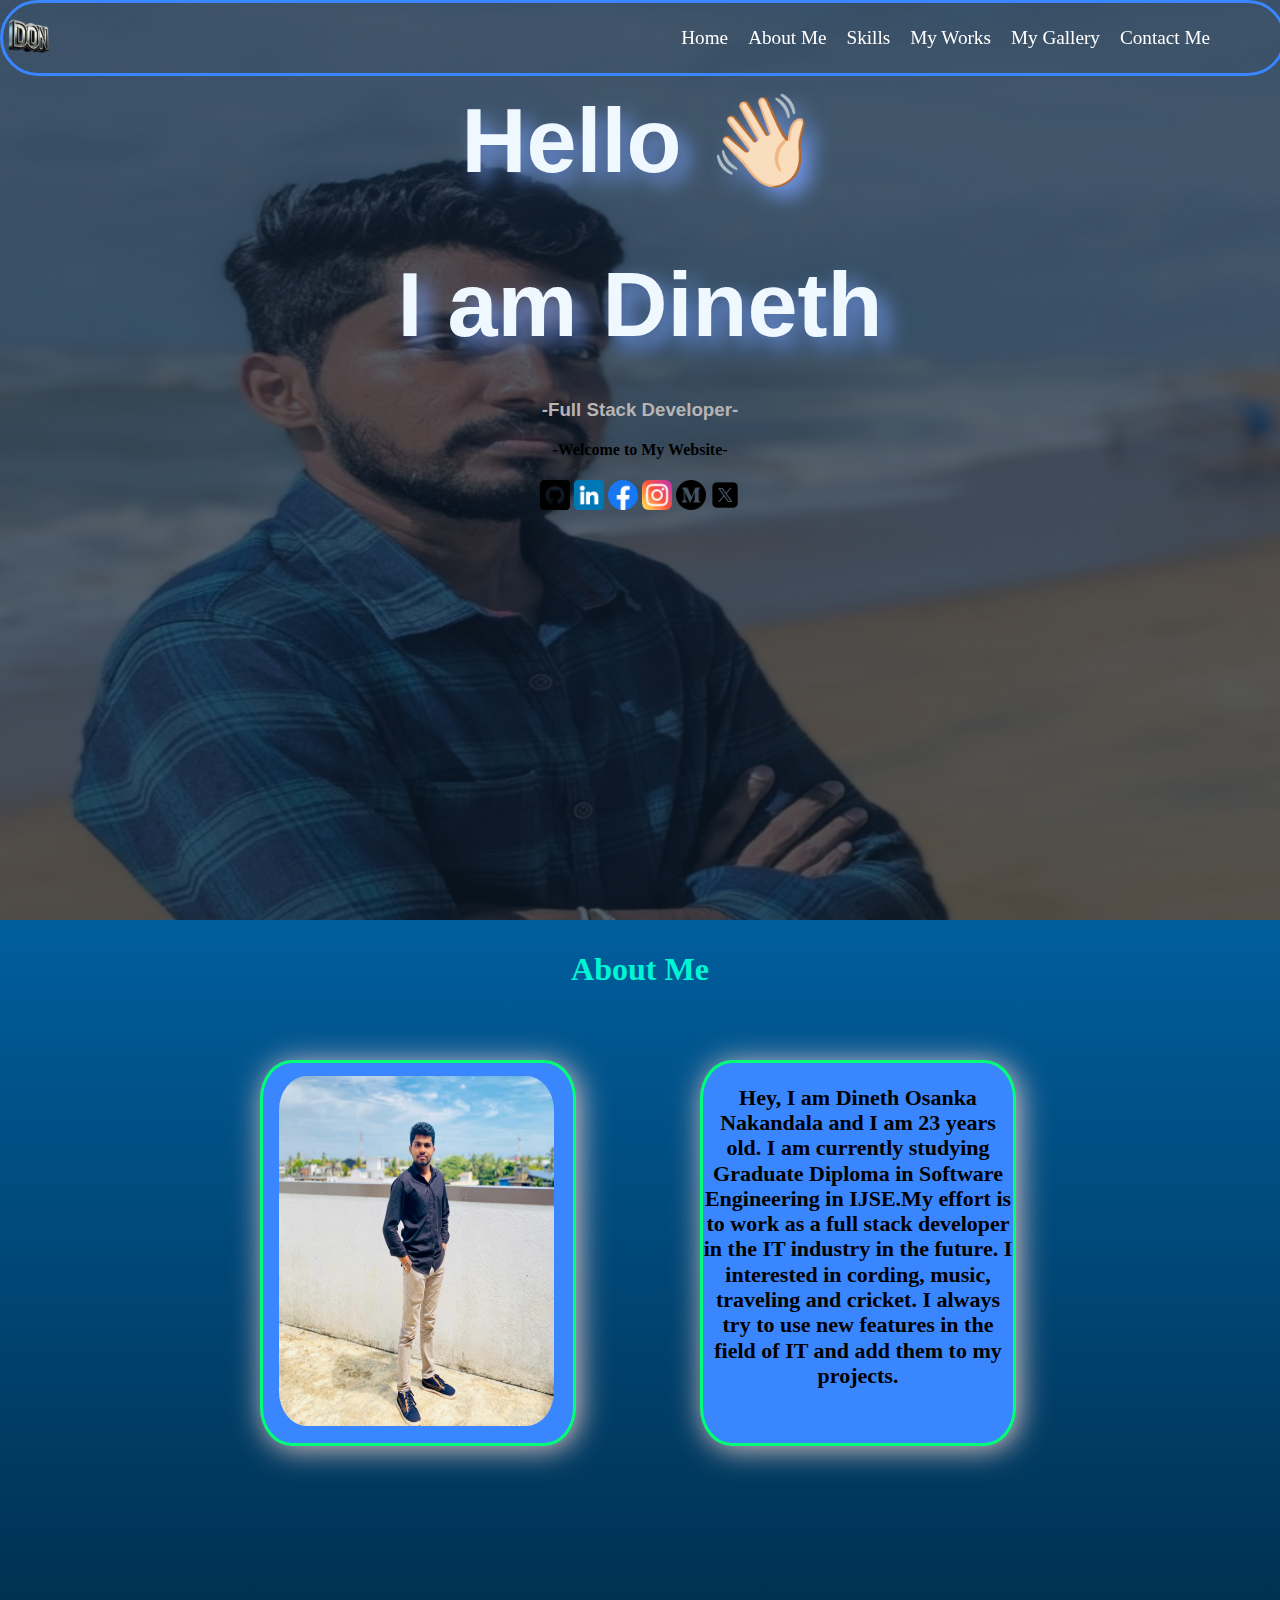
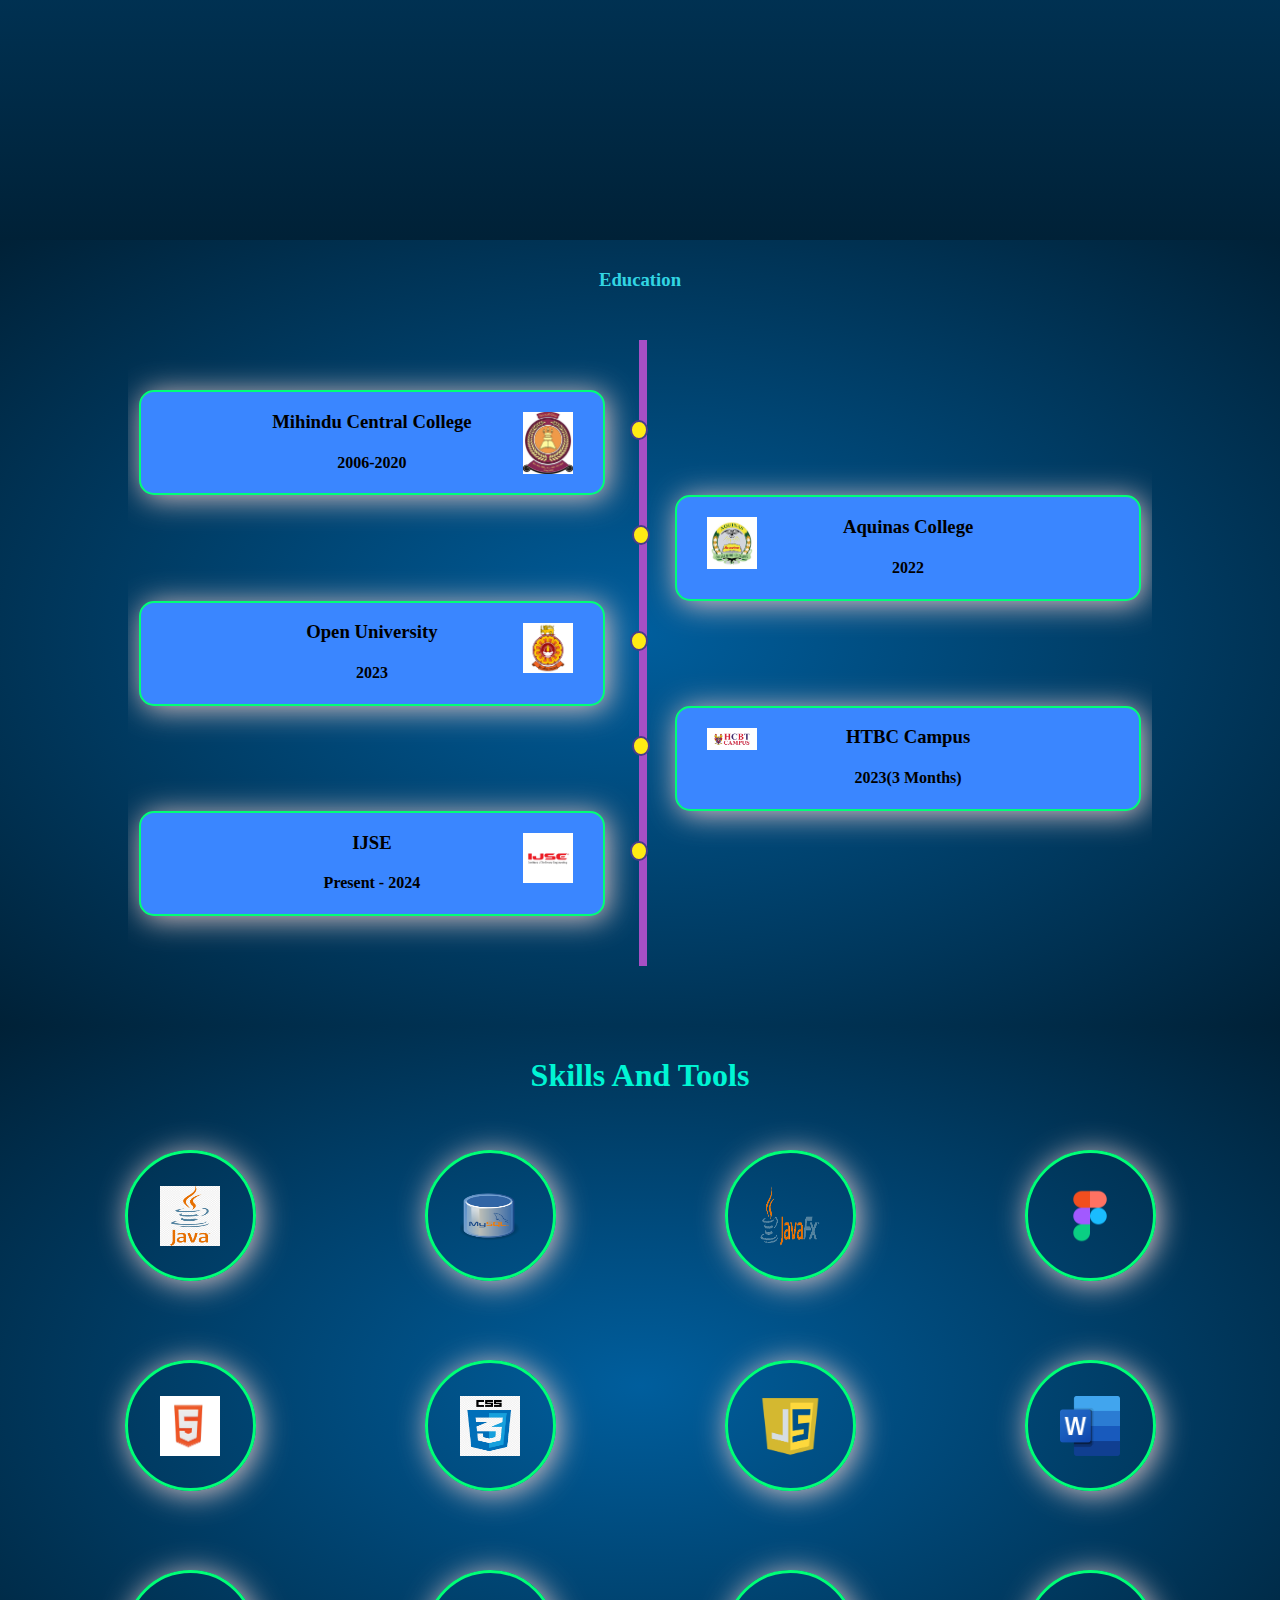
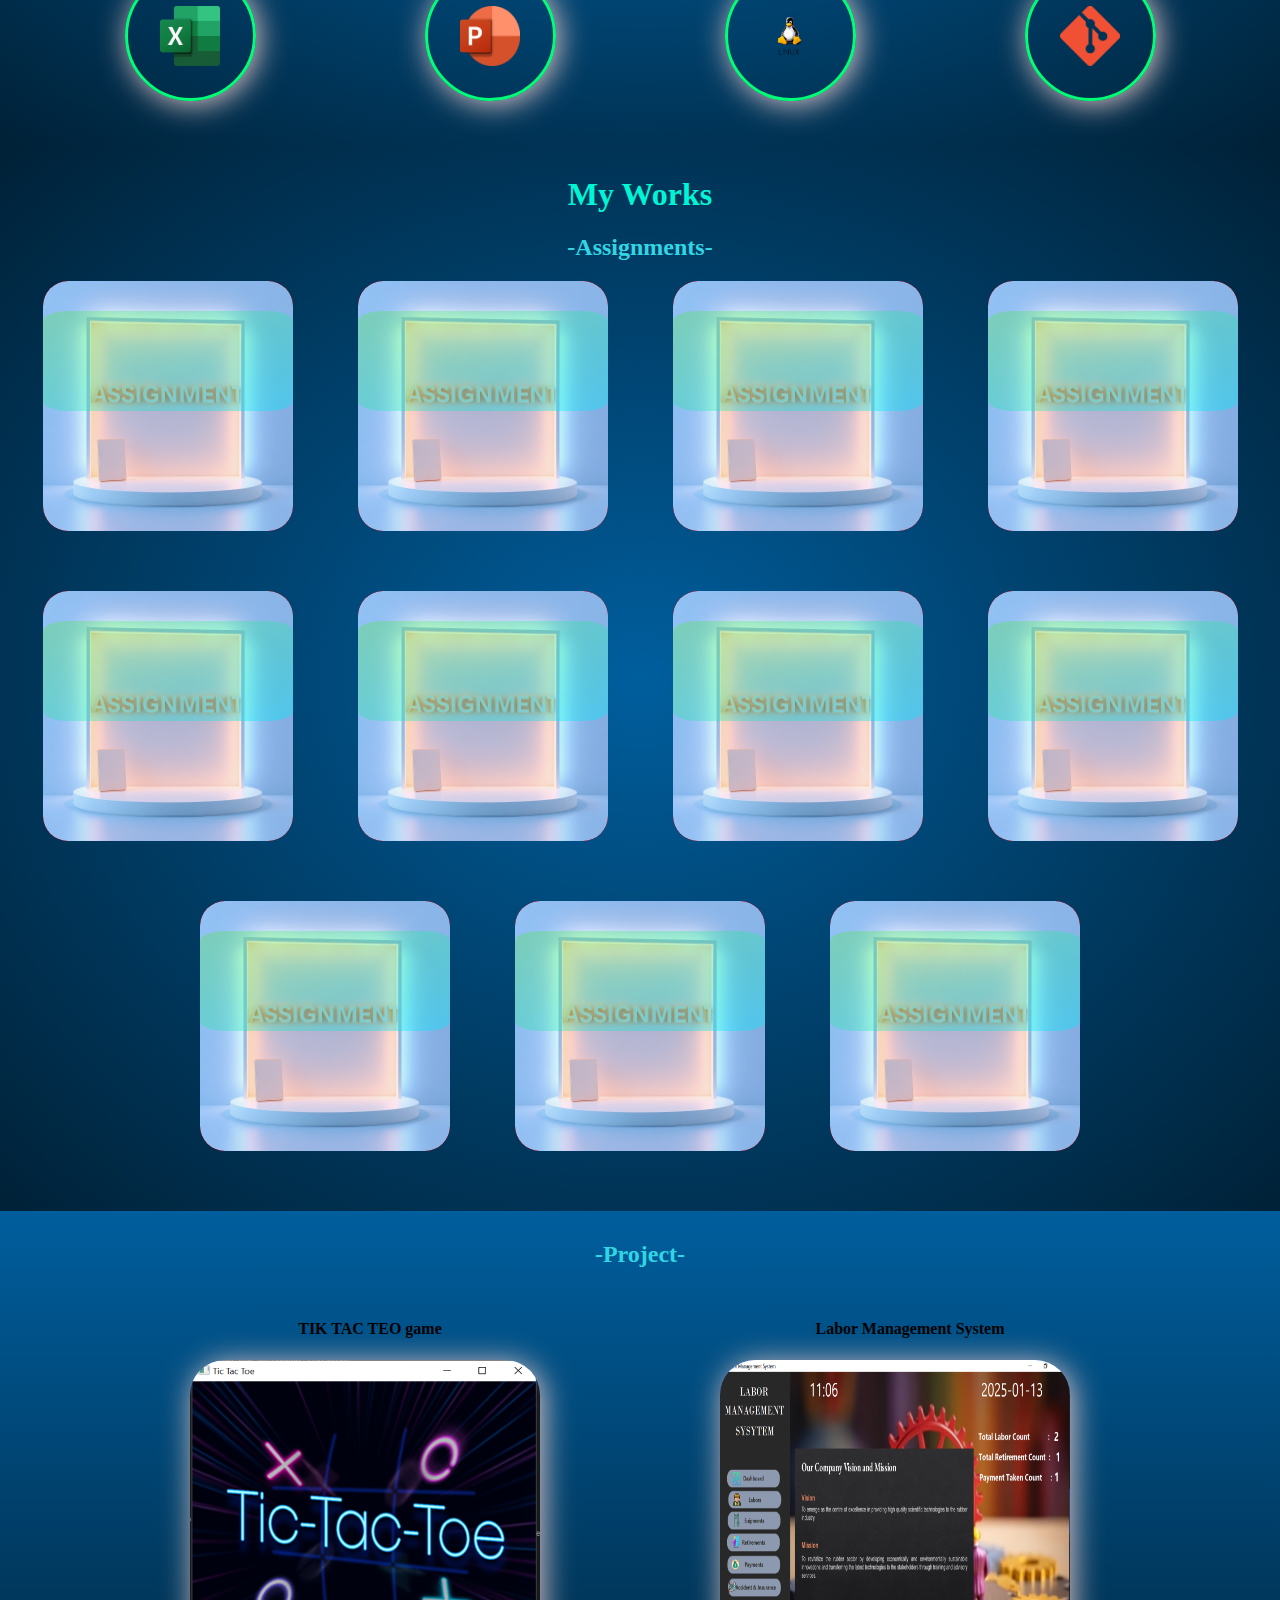
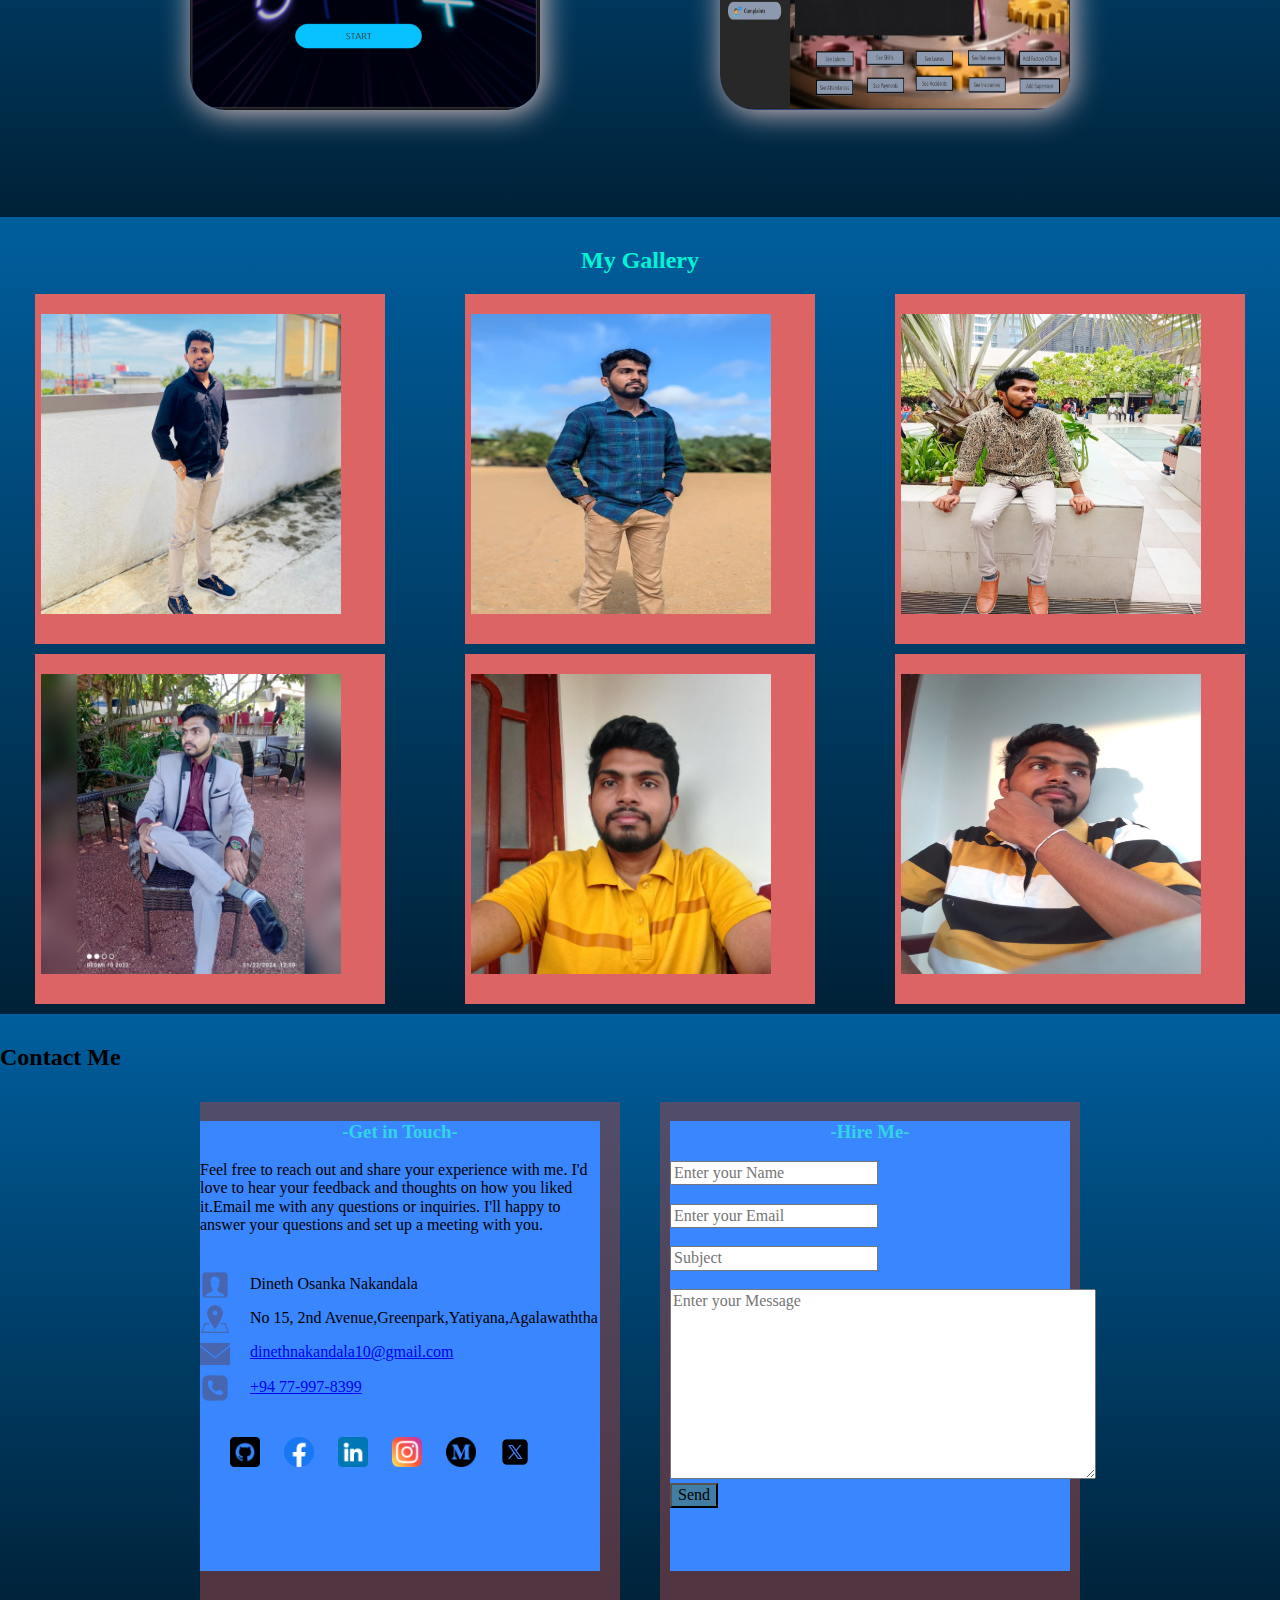
==== commit 60f02245: "update contact section css and media queries" ====
--- a/index.html
+++ b/index.html
@@ -420,27 +420,28 @@
             <div class="contact-info" id="LeftContact">
                 <h3>-Get in Touch-</h3>
 
-                <div>
-                    <p>Feel free to reach out and share your experience with me. I'd love to hear your feedback and thoughts on how you liked it.Email me with any questions or inquiries. I'll happy to answer your questions and set up a meeting with you.</p>
-                </div>
+
+                    <p id="headP">Feel free to reach out and share your experience with me. I'd love to hear your feedback and thoughts on how you liked it.Email me with any questions or inquiries. I'll happy to answer your questions and set up a meeting with you.</p>
+
 
                 <br>
 
-                <div>
-                    <span> <img src="assests/images/name.png"  alt="name"></img>Dineth Osanka Nakandala</span>
-                </div>
-
-                <div>
+                <div class="contact-item">
+                    <img src="assests/images/name.png"  alt="name"></img>
+                    <span>Dineth Osanka Nakandala</span>
+                </div>
+
+                <div class="contact-item">
                     <img src="assests/images/address.png"  alt="name"></img>
                     <span>No 15, 2nd Avenue,Greenpark,Yatiyana,Agalawaththa</span>
                 </div>
 
-                <div>
+                <div class="contact-item">
                     <img src="assests/images/email.png"  alt="name"></img>
                     <span><a href="dinethnakandala10@gmail.com">dinethnakandala10@gmail.com</a></span>
                 </div>
 
-                <div>
+                <div class="contact-item">
                     <img src="assests/images/phone.png"  alt="name"></img>
                     <span><a href="tel:077-997-8399">+94 77-997-8399</a></span>
                 </div>
@@ -479,7 +480,7 @@
                 <br>
 
                 <div>
-                    <textarea id="message" placeholder="Enter your Message" rows="10" cols="50" name="enter message"></textarea>
+                    <textarea id="message" placeholder="Enter your Message" rows="10" cols="45" name="enter message"></textarea>
                 </div>
 
                 <button type="submit">Send</button>
--- a/style/Style.css
+++ b/style/Style.css
@@ -532,34 +532,32 @@
 #contact-container{
     display: flex;
     align-items: center;
-    justify-content: space-between;
+    justify-content: center;
     gap:20px;
 
 }
 #contact .contact-content{
-    width: 600px;
+    width: 420px;
     height: 500px;
     background-color: rgba(161, 69, 69, 0.5);
     margin:10px
 }
 #contact .contact-content .contact-info{
     background-color: #3A86FF;
-
+    align-items: center;
     margin:10px;
     height: 450px;
-    width: 500px;
+    width: 400px;
 }
 #contact .contact-content #LeftContact{
     position: relative;
-    left: 40px;
+    right: 10px;
 }
 #contact h3{
     text-align: center;
 }
 #contact p{
-    text-align: center;
-    display: flex;
-    justify-content: center;
+
     align-items: center;
 }
 #contact #links{
@@ -573,6 +571,8 @@
 #contact img {
     width: 30px;
     height: 30px;
+    position: relative;
+    top: 1px;
 }
 #contact h3 {
     color: #32D5E3;
@@ -580,6 +580,11 @@
 
 button{
     background: #427ea4;
+}
+.contact-item{
+    display: inline-flex;
+    align-items: center;
+    gap:20px;
 }
 #gh>#name{
     background: #3A86FF;
@@ -602,6 +607,17 @@
         display: none;
     }
 }*/
+
+@media all and (max-width: 550px){
+    #home h1{
+        font-size: 70px;
+    }
+}
+@media all and (max-width: 450px){
+    #home h1{
+        font-size: 60px;
+    }
+}
 @media all and (max-width: 780px) {
     #about-container{
         display: flex;
@@ -672,10 +688,18 @@
         display: flex;
         justify-content: center;
         gap: 10px;
-    }
-    #contact p {
+        position: relative;
+        left: 70px;
+    }
+    #headP{
         text-align: center;
-    }
+        display: block;
+        margin: 0 auto;
+        width: 80%;
+
+    }
+
+
 }
 @media all and (max-width: 1080px) {
     .gallery-container {
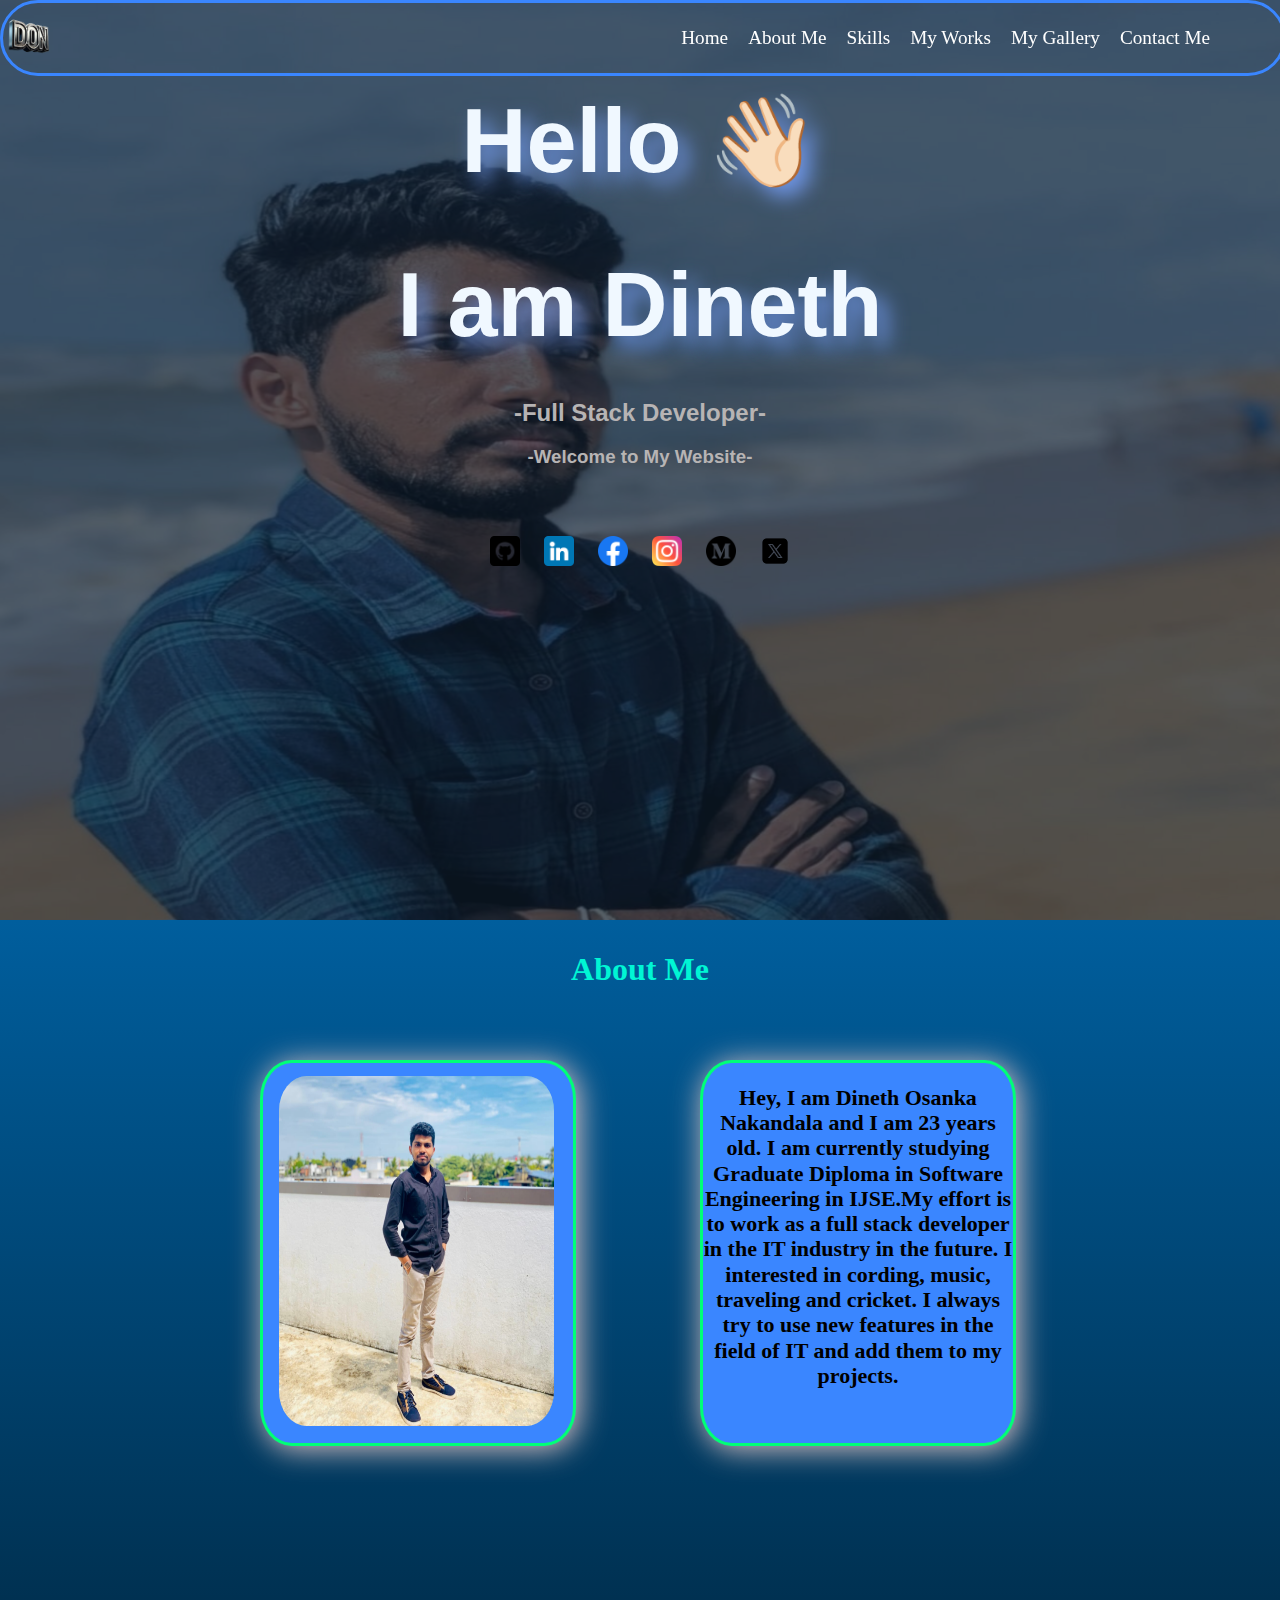
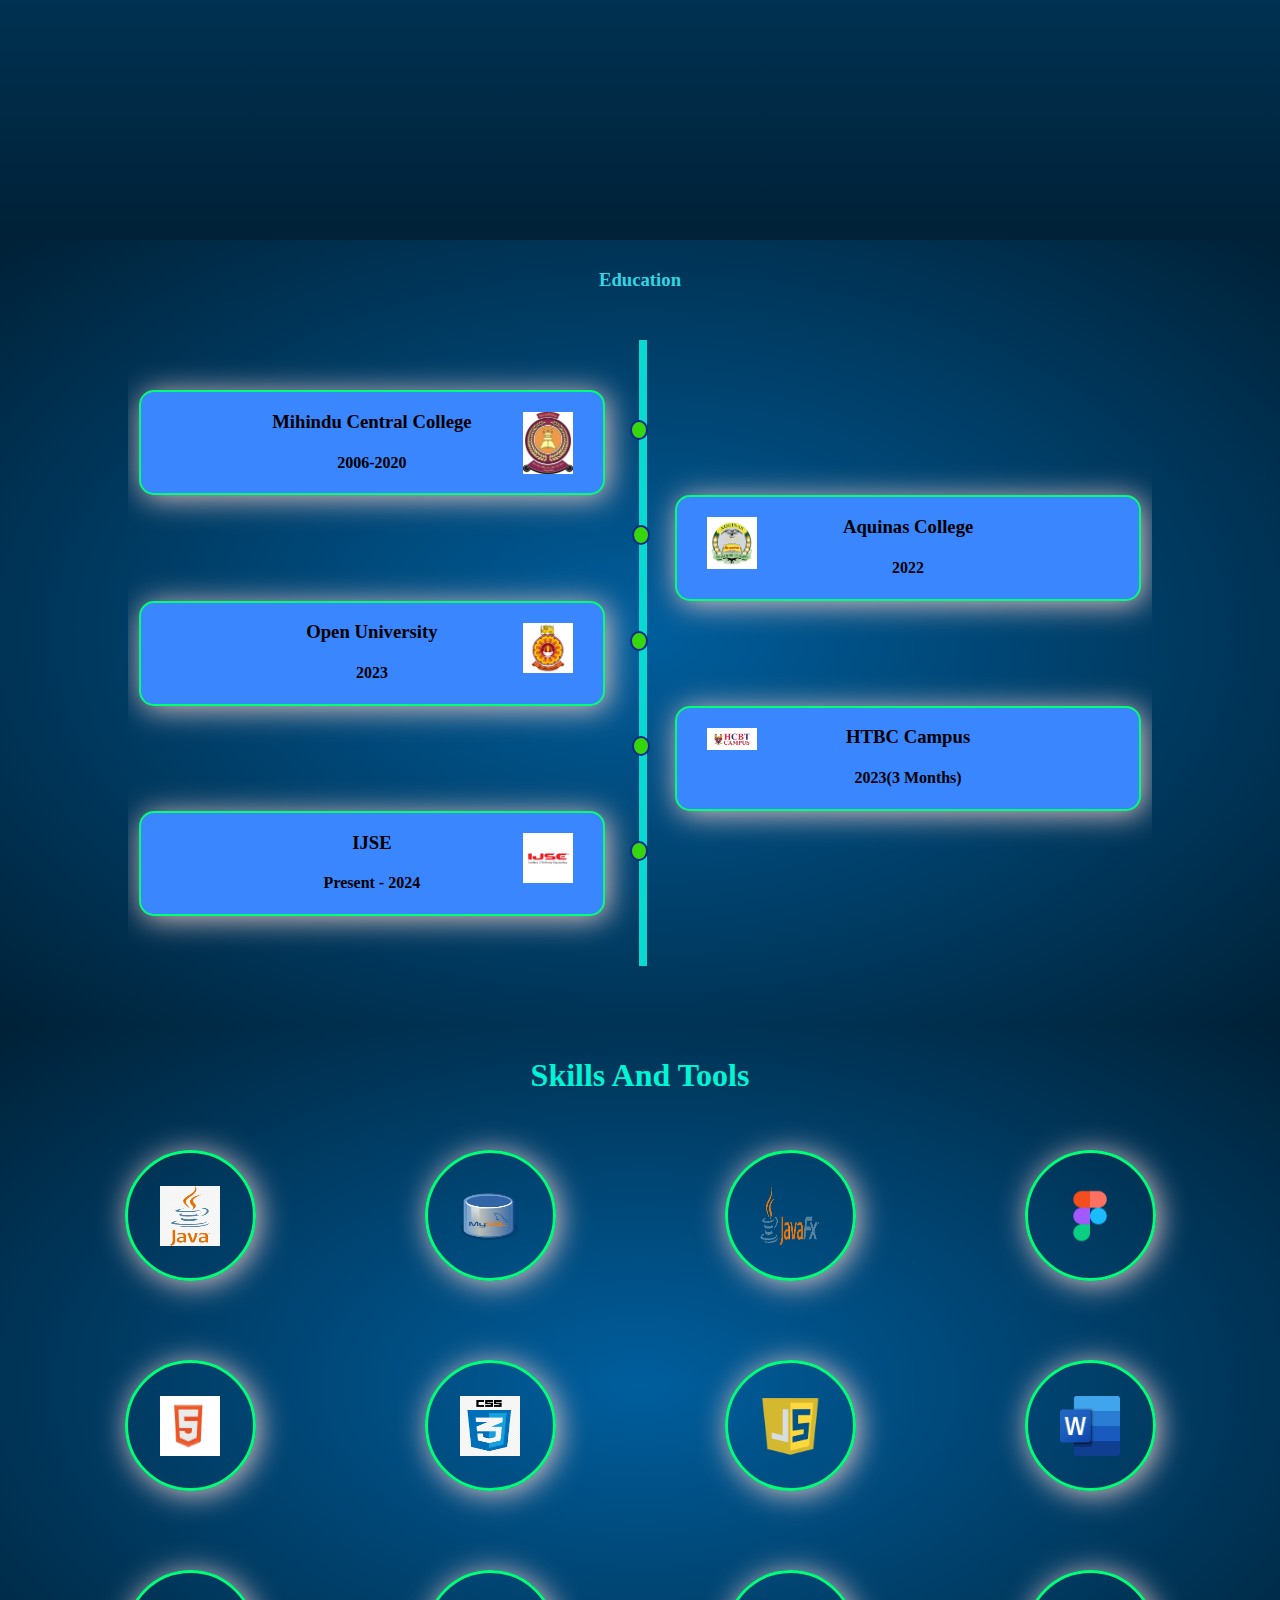
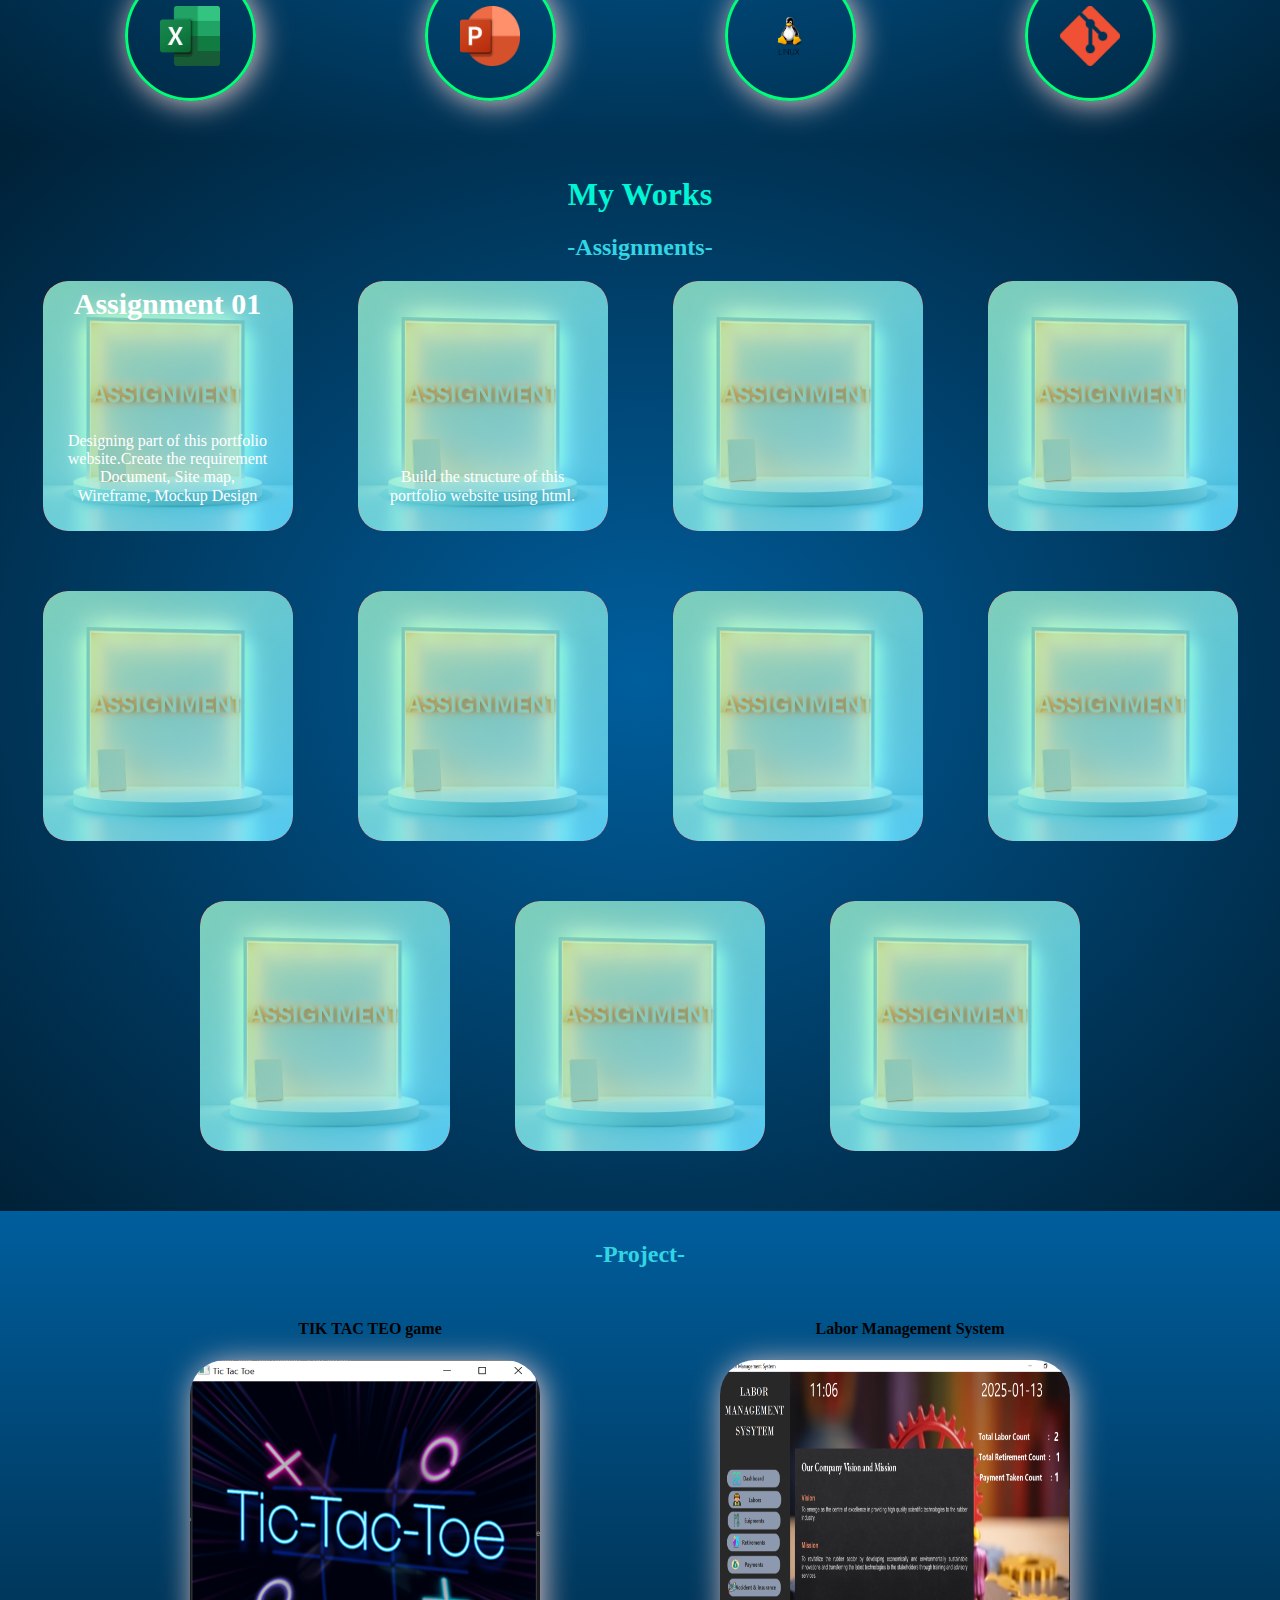
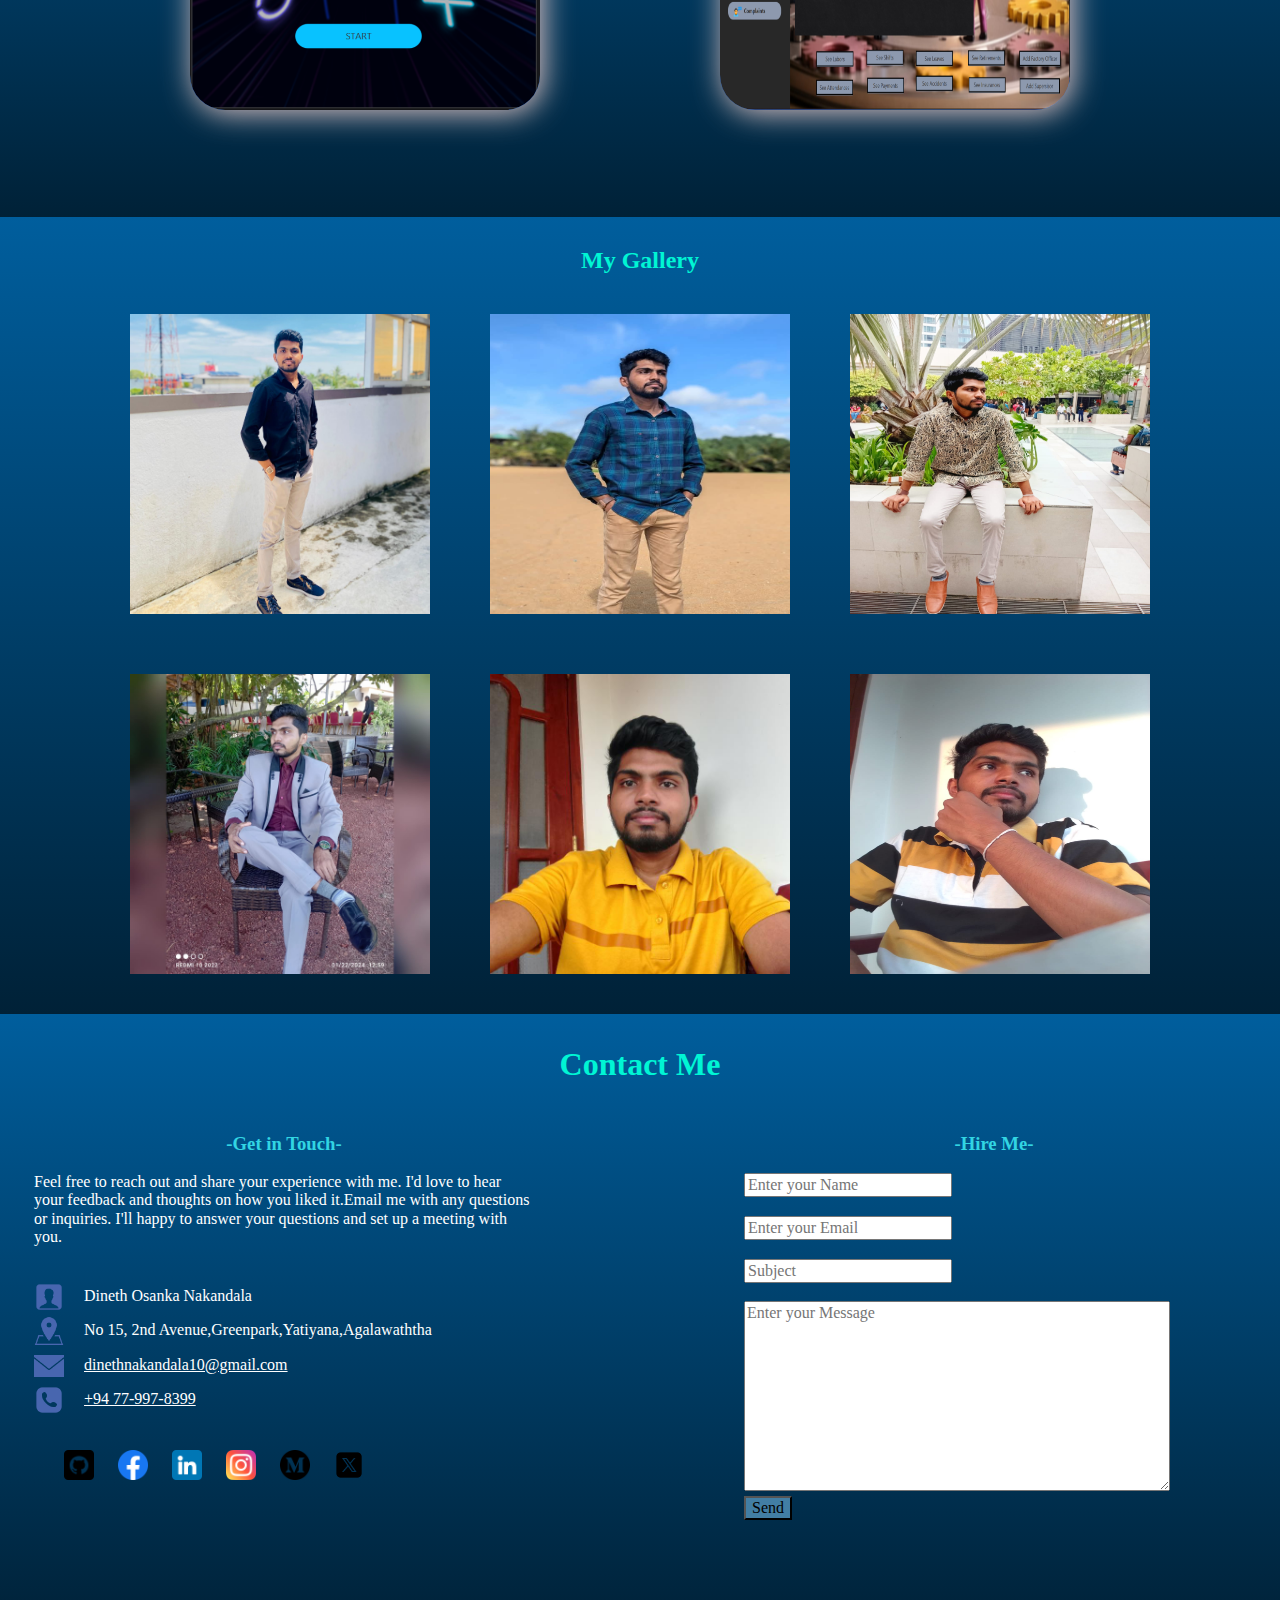
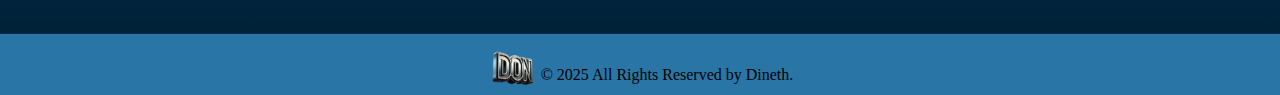
==== commit d23f6059: "update css and media queries" ====
--- a/index.html
+++ b/index.html
@@ -16,7 +16,7 @@
 
 <header>
     <img src="assests/images/DON.icon" alt="logo" width="50" height="50">
-    <!--<<button><i class="fa-solid fa-bars" style="color: #11e8bd;"></i></button>-->
+    <button><i class="fa-solid fa-bars" style="color: #11e8bd;"></i></button>
     <nav>
         <ul>
             <li><a href="#home">Home</a></li>
@@ -33,8 +33,8 @@
     <!--<img src="assests/images/Me.png" alt="Me" width="300" height="225"></img>-->
     <h1>Hello 👋🏻</h1>
     <h1>I am Dineth</h1>
-    <h3>-Full Stack Developer-</h3>
-    <h4>-Welcome to My Website-</h4>
+    <h2>-Full Stack Developer-</h2>
+    <h3>-Welcome to My Website-</h3>
 
     <div>
         <a href="https://github.com/Dineth0" target="_blank"><img src="assests/images/github.png" width = "30p" height = "30px" alt="Github"></a>
@@ -237,8 +237,9 @@
                 <div class="r">
 
                     <img src="assests/images/Assignments.png" alt="assignment" class="AssignmentImg"></img>
-
-                    <!--<P>Designing part of this portfolio website.Create the requirement Document, Site map, Wireframe, Mockup Design</P>-->
+                    <h4>Assignment 01</h4>
+                    <P>Designing part of this portfolio website.Create the requirement Document, Site map, Wireframe, Mockup Design</P>
+
 
 
                     <!--<a href="https://docs.google.com/document/d/1IGDYXYQwhN34WHQDvqD3uk9dRbT5uHIS2Uz0OUETb2I/edit?usp=sharing" target="_blank">Goal Doc</a>
@@ -251,8 +252,9 @@
             <div>
                 <div class="r">
 
-                    <!--<P>Build the structure of this portfolio website using html.</P>-->
+
                     <img src="assests/images/Assignments.png" alt="assignment" class="AssignmentImg"></img>
+                    <P>Build the structure of this portfolio website using html.</P>
 
                     <!--<a href="https://github.com/Dineth0/My-PortFolio">git</a>-->
                 </div>
@@ -412,7 +414,7 @@
                             <!--Contact Section-->
 
 <section id="contact">
-    <h2>Contact Me</h2>
+    <h1>Contact Me</h1>
 
     <div id="contact-container">
 
@@ -440,7 +442,7 @@
                     <img src="assests/images/email.png"  alt="name"></img>
                     <span><a href="dinethnakandala10@gmail.com">dinethnakandala10@gmail.com</a></span>
                 </div>
-
+                <br>
                 <div class="contact-item">
                     <img src="assests/images/phone.png"  alt="name"></img>
                     <span><a href="tel:077-997-8399">+94 77-997-8399</a></span>
@@ -494,6 +496,14 @@
     </div>
 
 </section>
+    <footer id="footer">
+        <span>
+            <img src="assests/images/DON.icon" alt="logo" width="50" height="50">
+            <span id="paraSpan">
+                © 2025 All Rights Reserved by Dineth.
+            </span>
+        </span>
+    </footer>
 </main>
 </body>
 </html>--- a/style/Style.css
+++ b/style/Style.css
@@ -24,12 +24,12 @@
 
 
 }
-/*header button{
+header button{
     display: none;
     position: relative;
     top: 10px;
     right: 10px;
-}*/
+}
 header>nav>img{
     position:relative ;
     top:0;
@@ -88,7 +88,7 @@
     top: 20px;
 
 }
-#home>a{
+#home a{
     position: relative;
     left: 0;
     top: 50px;
@@ -205,23 +205,23 @@
     left: 50%;
     margin-left: -1px;
     width: 8px;
-    height: 110%;
-    background-color: #a64fc5;
+    height: 100%;
+    background-color: #0ad9d2;
     z-index: 1;
 }
 .timeLine{
-    width: -webkit-calc(50% + 8px);
+    width: calc(50% + 8px);
+    /*width: -webkit-calc(50% + 8px);
     width: -moz-calc(50% + 8px);
-    width: calc(50% + 8px);
     display: -webkit-box;
     display: -webkit-flex;
     display: -moz-box;
-    display: flex;
     -webkit-box-pack: justify;
     -webkit-justify-content: space-between;
     -moz-box-pack: justify;
+    clear: both;*/
     justify-content: space-between;
-    clear: both;
+    display: flex;
     gap:10px;
 }
 .EduImg{
@@ -251,8 +251,8 @@
     width: 16px;
     height: 16px;
     border-radius: 50%;
-    border: 2px solid darkslateblue;
-    background: #ffeb14;
+    border: 2px solid #0e278c;
+    background: #35d60d;
     margin-top: 30px;
     z-index: 9999;
 
@@ -377,6 +377,7 @@
     position: relative;
     border-radius: 10%;
     overflow: hidden;
+
 }
 .AssignmentImg{
     width: 100%;
@@ -384,17 +385,38 @@
     position: relative;
     border-radius: 10%;
     z-index: 0;
+    display: block;
 }
 .r::after {
     content: '';
     position: absolute;
-    top: 30px;
-    left: 0;
-    width: 100%;
-    height: 100px;
+    top: 0;
+    left: 0;
+    width: 100%;
+   height: 100%;
     background: linear-gradient(to bottom right, rgba(68, 245, 8, 0.5), rgba(4, 232, 253, 0.8));
     opacity: 0.5;
     border-radius: 10%;
+    z-index: 1;
+}
+.r p{
+    position: absolute;
+    bottom: 10px;
+    left:25px;
+    text-align: center;
+    color: white;
+    z-index: 2;
+    width: 80%;
+}
+.r h4{
+    position: absolute;
+    bottom: 170px;
+    left:25px;
+    text-align: center;
+    font-size: 30px;
+    color: white;
+    z-index: 2;
+    width: 80%;
 }
 #assinments h1{
     text-align: center;
@@ -493,20 +515,20 @@
     display: flex;
     flex-wrap: wrap;
     gap: 10px;
-    justify-content: space-around;
+    justify-content: center;
     align-items: center;
 }
 .gallery-container>.gallery-content{
     width: 350px;
     height: 350px;
-    background-color: #dd6464;
+
 }
 .gallery-item {
     width: 300px;
     height: 300px;
     background-color: red;
     position: relative;
-    left: 6px;
+    left: 25px;
     top: 20px;
 }
 .gallery-item img{
@@ -532,26 +554,30 @@
 #contact-container{
     display: flex;
     align-items: center;
-    justify-content: center;
+    justify-content: space-between;
     gap:20px;
 
 }
 #contact .contact-content{
-    width: 420px;
+    width: 550px;
     height: 500px;
-    background-color: rgba(161, 69, 69, 0.5);
+    /*background-color: rgba(161, 69, 69, 0.5);*/
     margin:10px
 }
 #contact .contact-content .contact-info{
-    background-color: #3A86FF;
+    /*background-color: #3A86FF;*/
     align-items: center;
     margin:10px;
     height: 450px;
-    width: 400px;
+    width: 500px;
 }
 #contact .contact-content #LeftContact{
     position: relative;
-    right: 10px;
+    left: 14px;
+}
+#contact .contact-content #RightContact{
+    position: relative;
+    left: 14px;
 }
 #contact h3{
     text-align: center;
@@ -559,6 +585,13 @@
 #contact p{
 
     align-items: center;
+    color: #ffffff;
+}
+.contact-info span {
+    color: #ffffff;
+}
+.contact-info span a{
+    color: #ffffff;
 }
 #contact #links{
     position: relative;
@@ -577,7 +610,10 @@
 #contact h3 {
     color: #32D5E3;
 }
-
+#contact h1 {
+    color: #00F5D4;
+    text-align: center;
+}
 button{
     background: #427ea4;
 }
@@ -598,7 +634,22 @@
 #text>#message{
     background: #3A86FF;
 }
-/*@media all and (max-width: 550px) {
+#footer{
+    background-color: #2976a6;
+    text-align: center;
+    padding: 10px;
+    margin-top: -14px;
+}
+footer img{
+    position: relative;
+    top:15px;
+}
+footer div{
+    color: white;
+    font-family: 'Matemasie', sans-serif;
+    text-align: center;
+}
+@media all and (max-width: 550px) {
     header button {
         display: block;
     }
@@ -606,7 +657,7 @@
     header > nav>ul {
         display: none;
     }
-}*/
+}
 
 @media all and (max-width: 550px){
     #home h1{
@@ -666,7 +717,7 @@
         right:20px;
     }
 }
-@media all and (max-width: 1000px) {
+@media all and (max-width: 1100px) {
     #contact-container {
         flex-direction: column;
         display: flex;
@@ -698,8 +749,29 @@
         width: 80%;
 
     }
-
-
+    .contact-info #LeftContact{
+        position: absolute;
+        left: 100px;
+    }
+
+}
+@media all and (max-width: 500px) {
+    #headP{
+        font-size: 13px;
+        text-align: left;
+        position: relative;
+        right: 25px;
+    }
+    .contact-info #LeftContact{
+        width: 300px;
+        height: auto;
+        padding: 10px;
+    }
+
+    #contact img{
+        width: 25px;
+        height: 25px;
+    }
 }
 @media all and (max-width: 1080px) {
     .gallery-container {
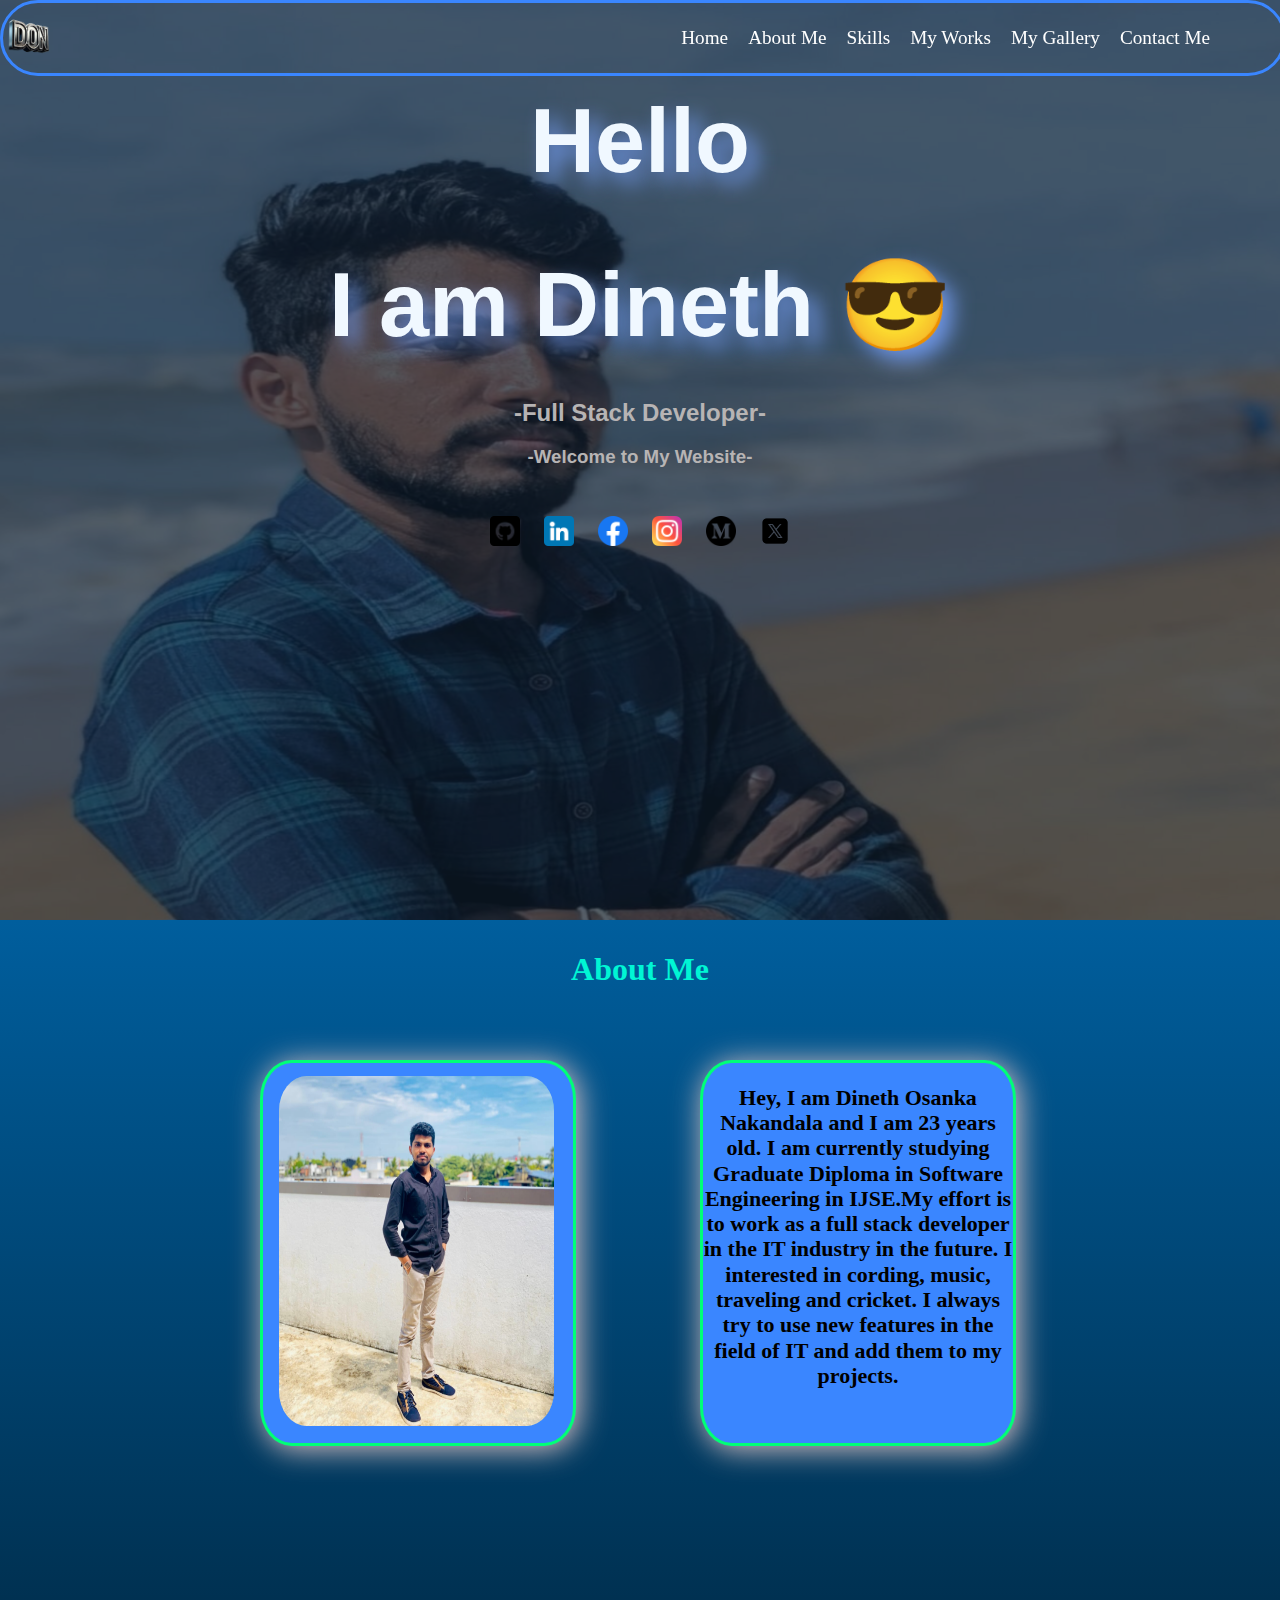
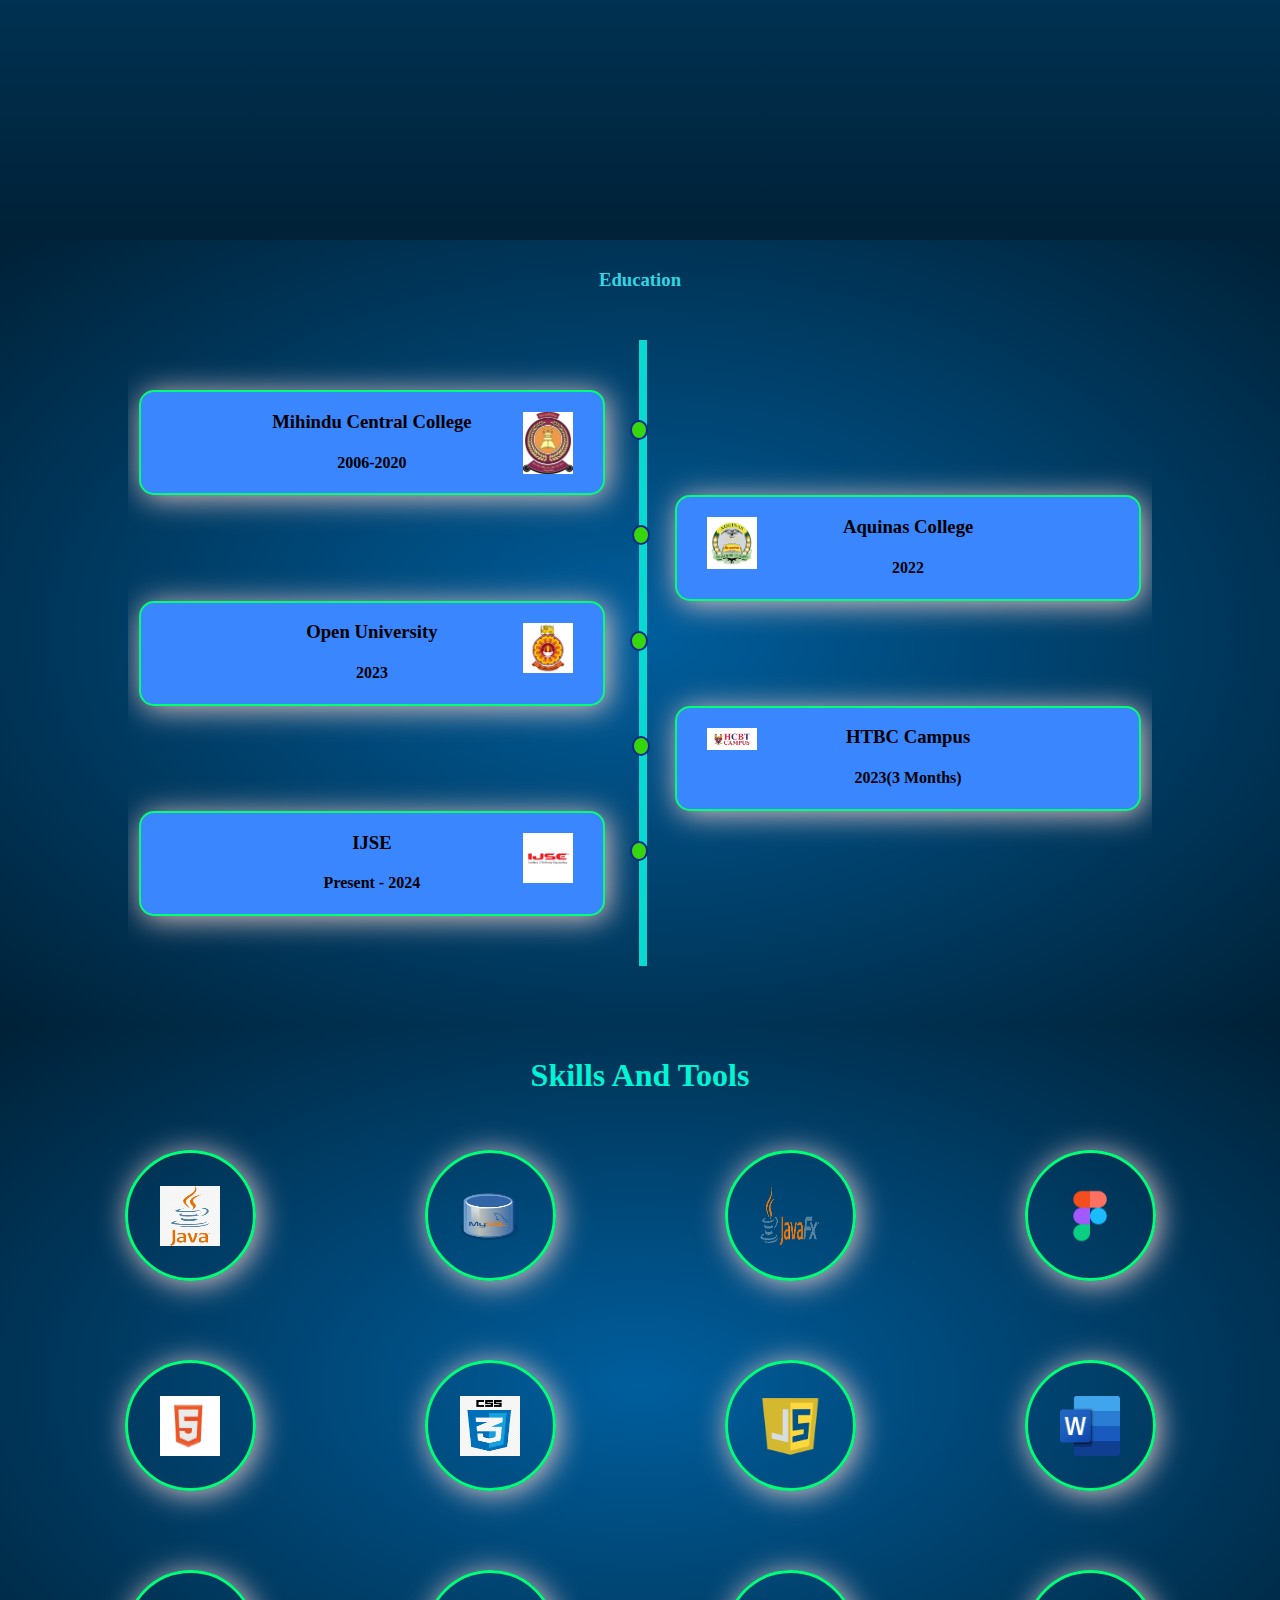
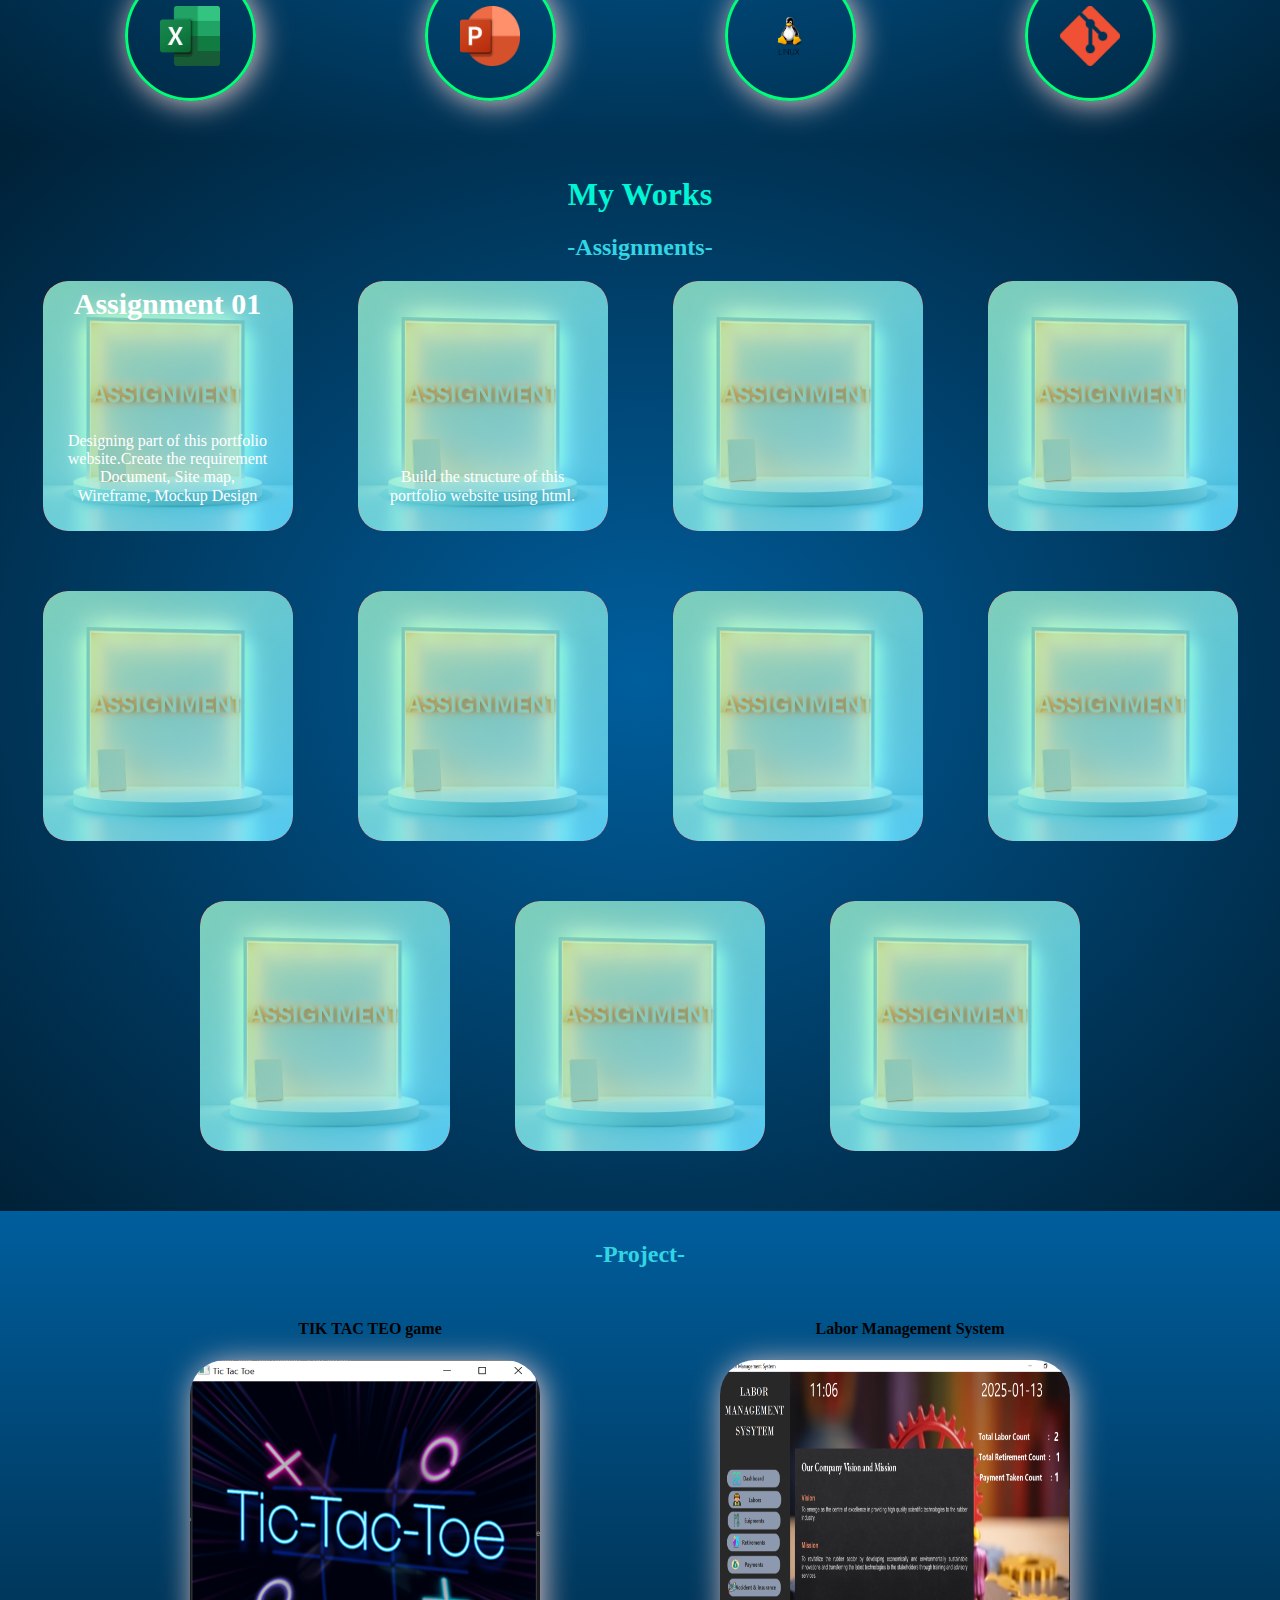
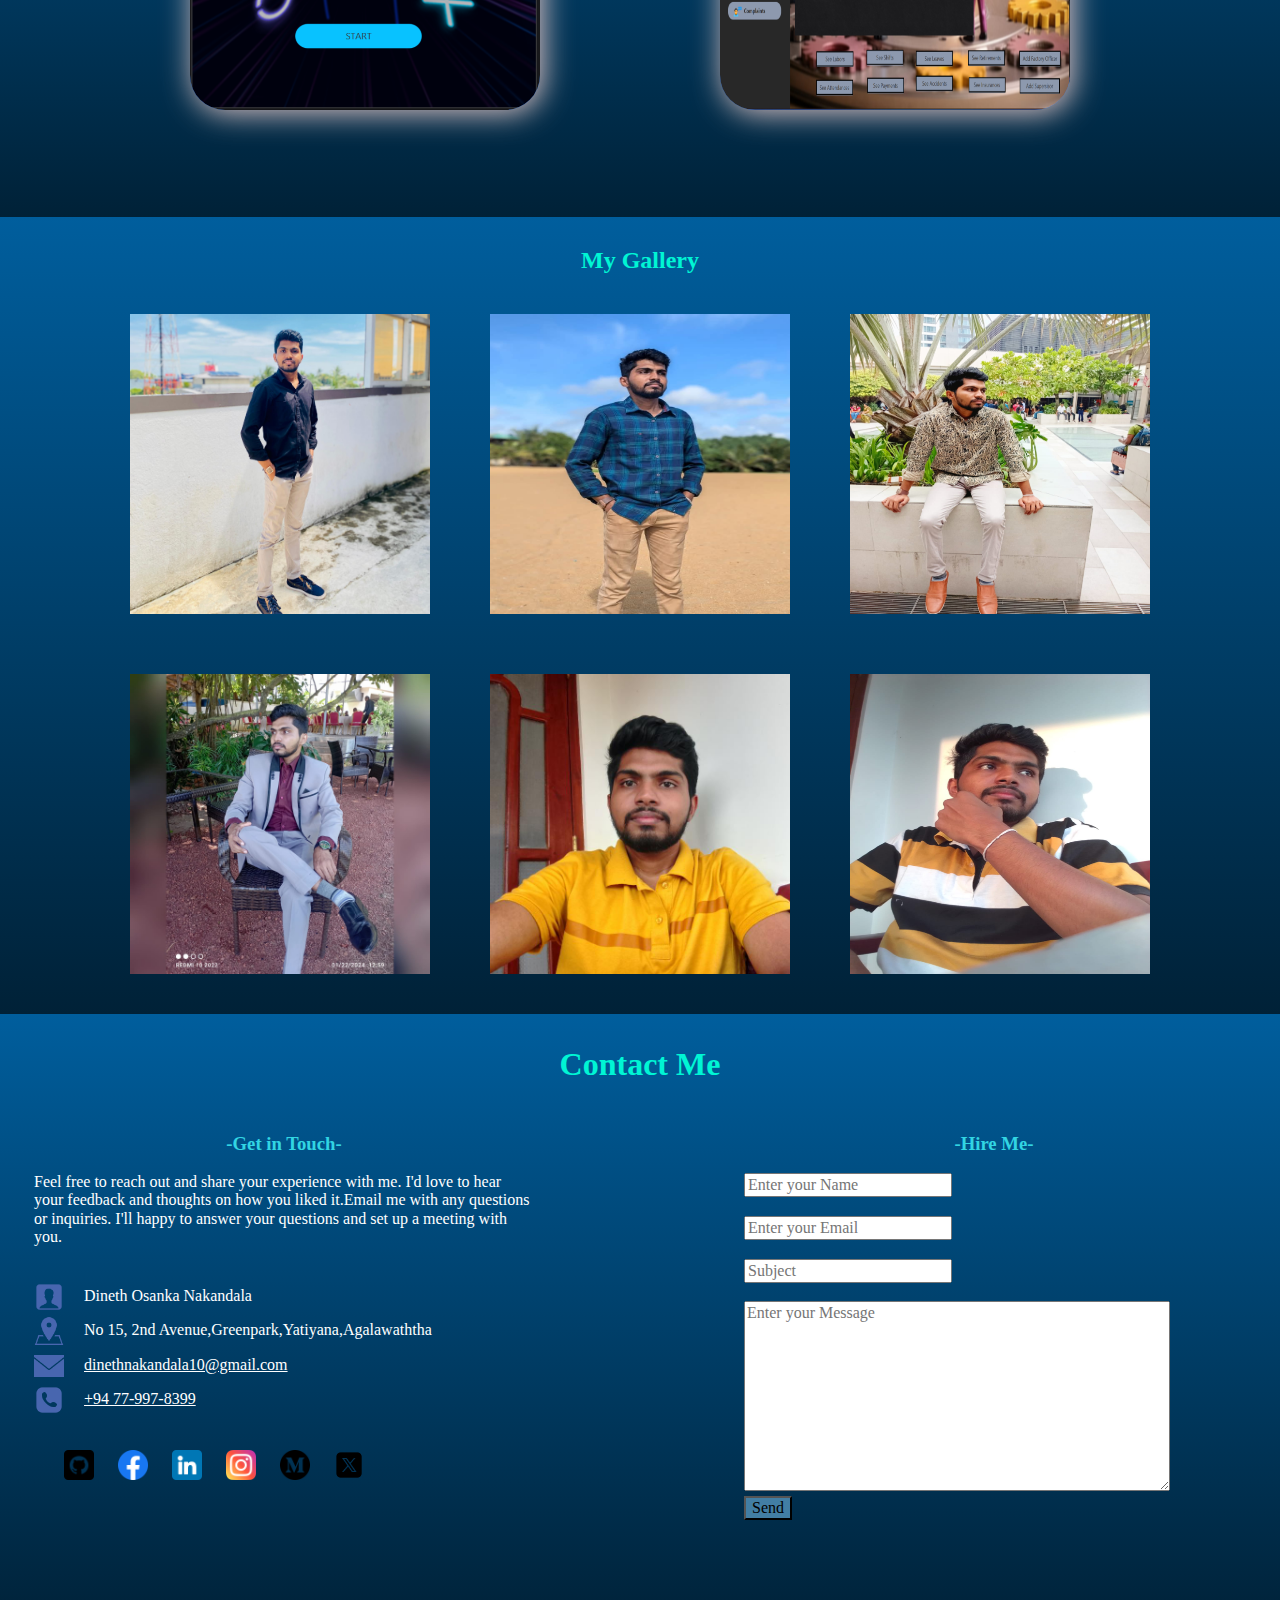
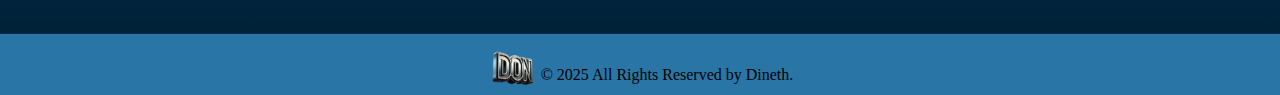
==== commit e57b56a4: "update css" ====
--- a/index.html
+++ b/index.html
@@ -31,8 +31,8 @@
                                         <!--HeroSection-->
 <section id="home">
     <!--<img src="assests/images/Me.png" alt="Me" width="300" height="225"></img>-->
-    <h1>Hello 👋🏻</h1>
-    <h1>I am Dineth</h1>
+    <h1>Hello</h1>
+    <h1 id="dineth">I am Dineth 😎</h1>
     <h2>-Full Stack Developer-</h2>
     <h3>-Welcome to My Website-</h3>
 
--- a/style/Style.css
+++ b/style/Style.css
@@ -88,10 +88,14 @@
     top: 20px;
 
 }
+#home #dineth{
+    position: relative;
+    bottom:20px;
+}
 #home a{
     position: relative;
     left: 0;
-    top: 50px;
+    top: 30px;
     margin: 10px;
 }
 #home>h2{
@@ -649,12 +653,20 @@
     font-family: 'Matemasie', sans-serif;
     text-align: center;
 }
-@media all and (max-width: 550px) {
+@media all and (max-width: 700px) {
     header button {
         display: block;
+        position: fixed;
+
     }
 
     header > nav>ul {
+        display: none;
+    }
+    header{
+        border: none;
+    }
+    header img{
         display: none;
     }
 }
@@ -662,6 +674,22 @@
 @media all and (max-width: 550px){
     #home h1{
         font-size: 70px;
+    }
+}
+@media all and (max-width: 720px){
+    #home h1{
+        font-size: 70px;
+    }
+}
+@media all and (max-width: 350px){
+    #home h1{
+        font-size: 50px;
+    }
+    #home a{
+        margin: 5px;
+    }
+    #home h2, h3{
+        font-size: 15px;
     }
 }
 @media all and (max-width: 450px){
@@ -773,6 +801,26 @@
         height: 25px;
     }
 }
+@media all and (max-width: 400px) {
+    #headP{
+        font-size: 13px;
+        text-align: left;
+        position: relative;
+        right: 79px;
+    }
+    #contact h3{
+        position: relative;
+        right: 79px;
+    }
+    #links a{
+        position: relative;
+        right: 50px;
+    }
+    #RightContact input, textarea{
+        position: relative;
+        right: 30px;
+    }
+}
 @media all and (max-width: 1080px) {
     .gallery-container {
         justify-content: center;
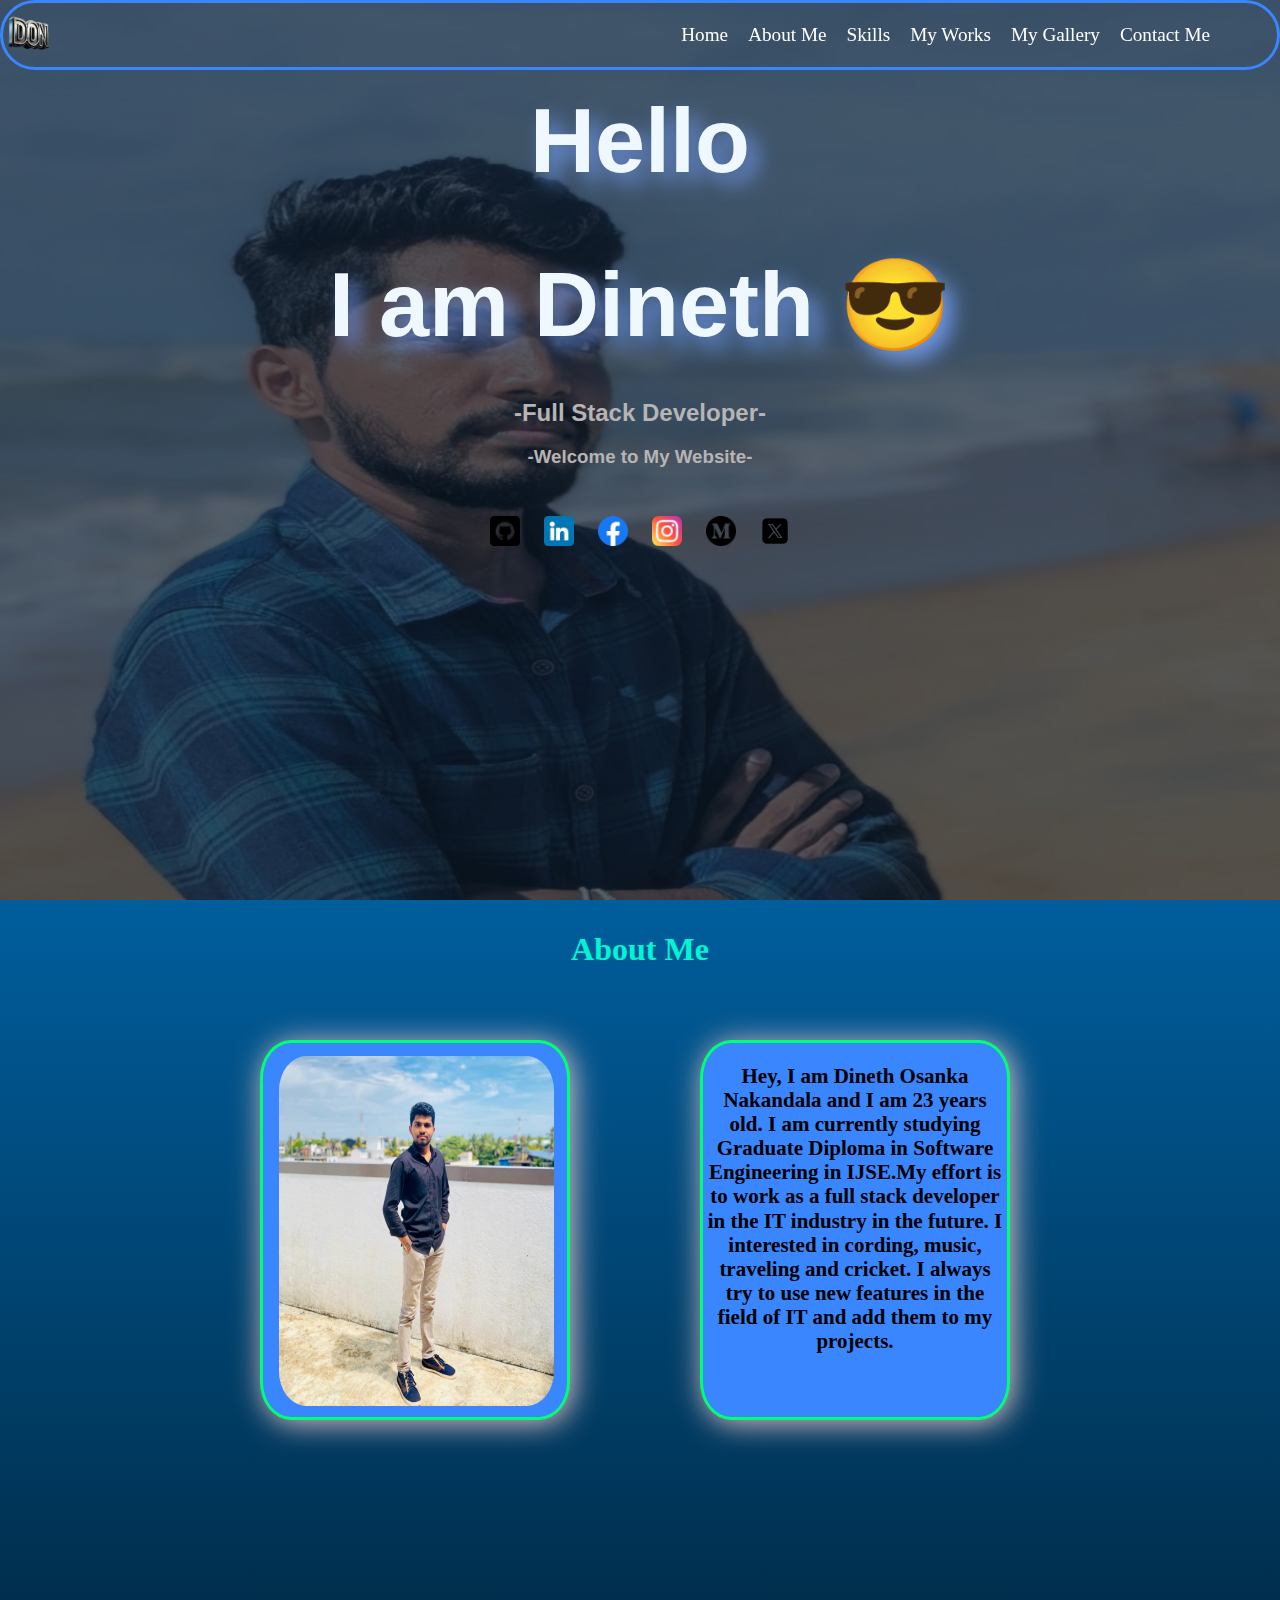
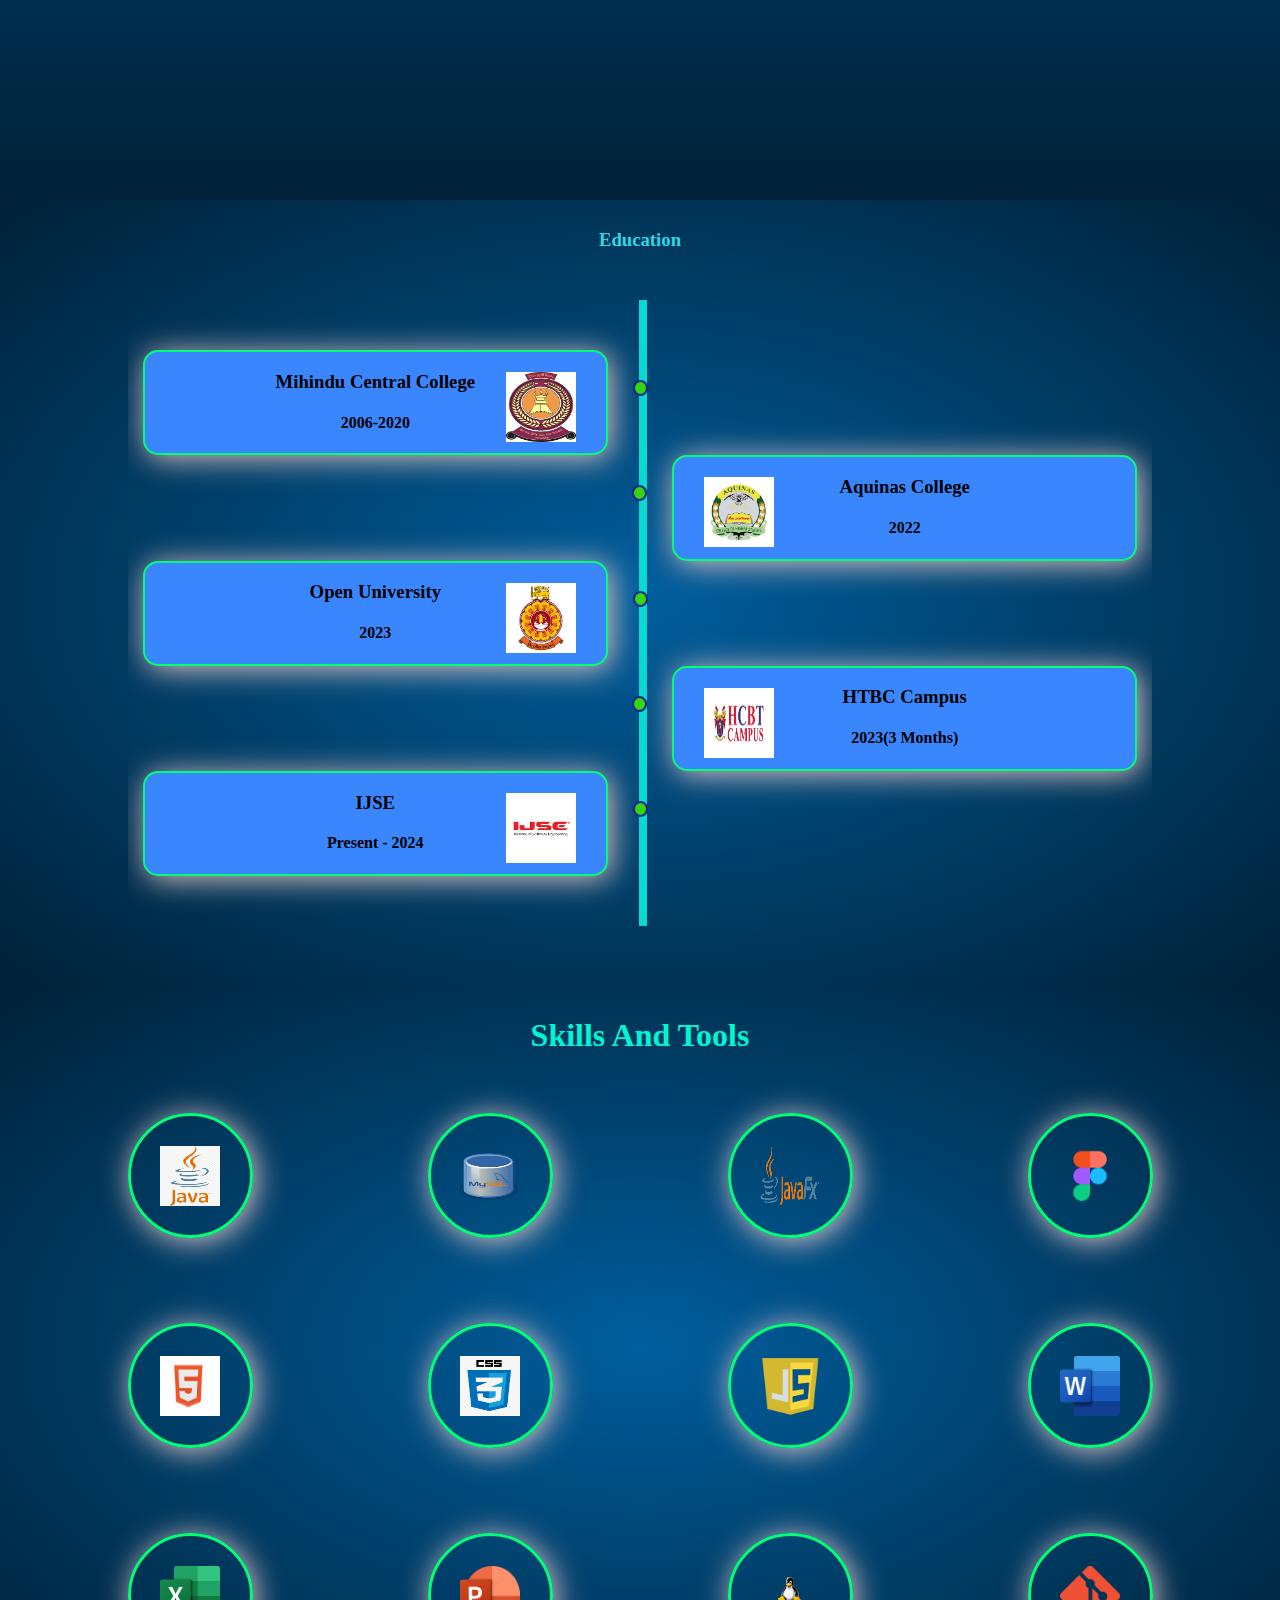
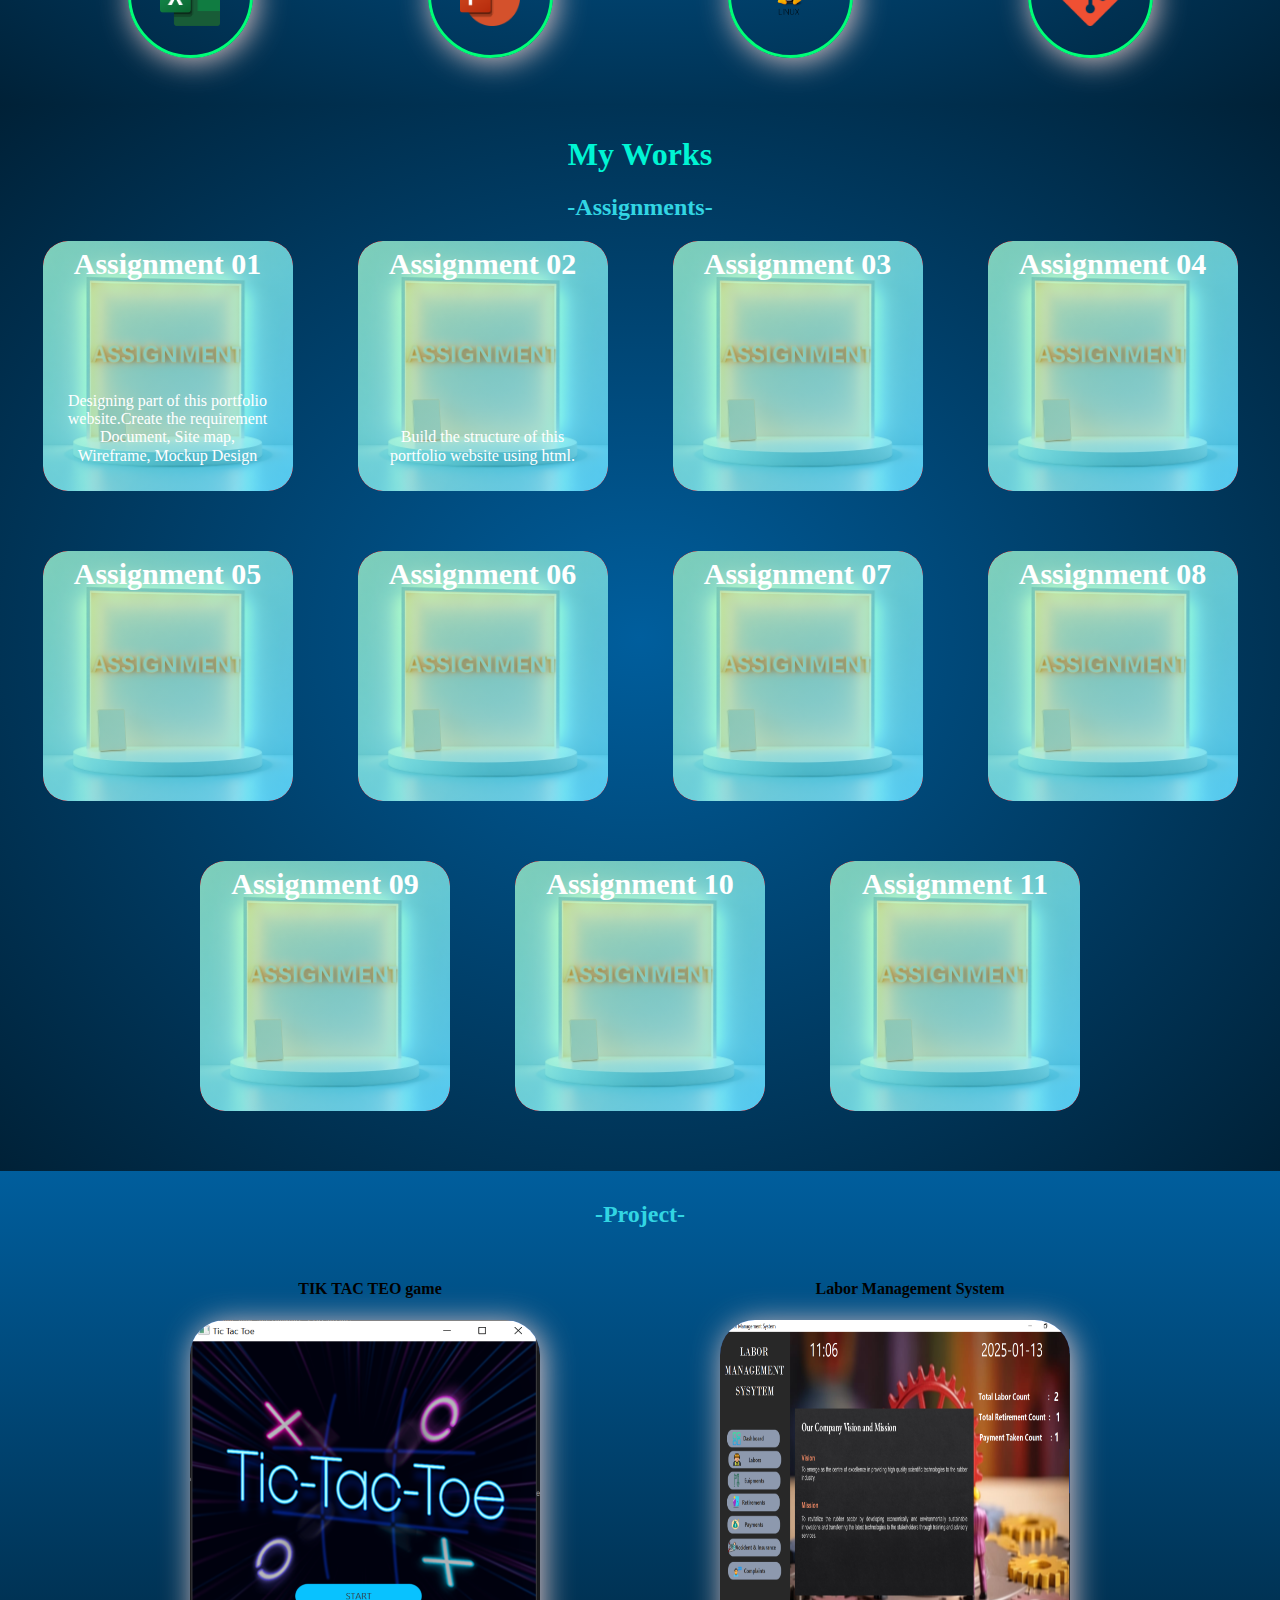
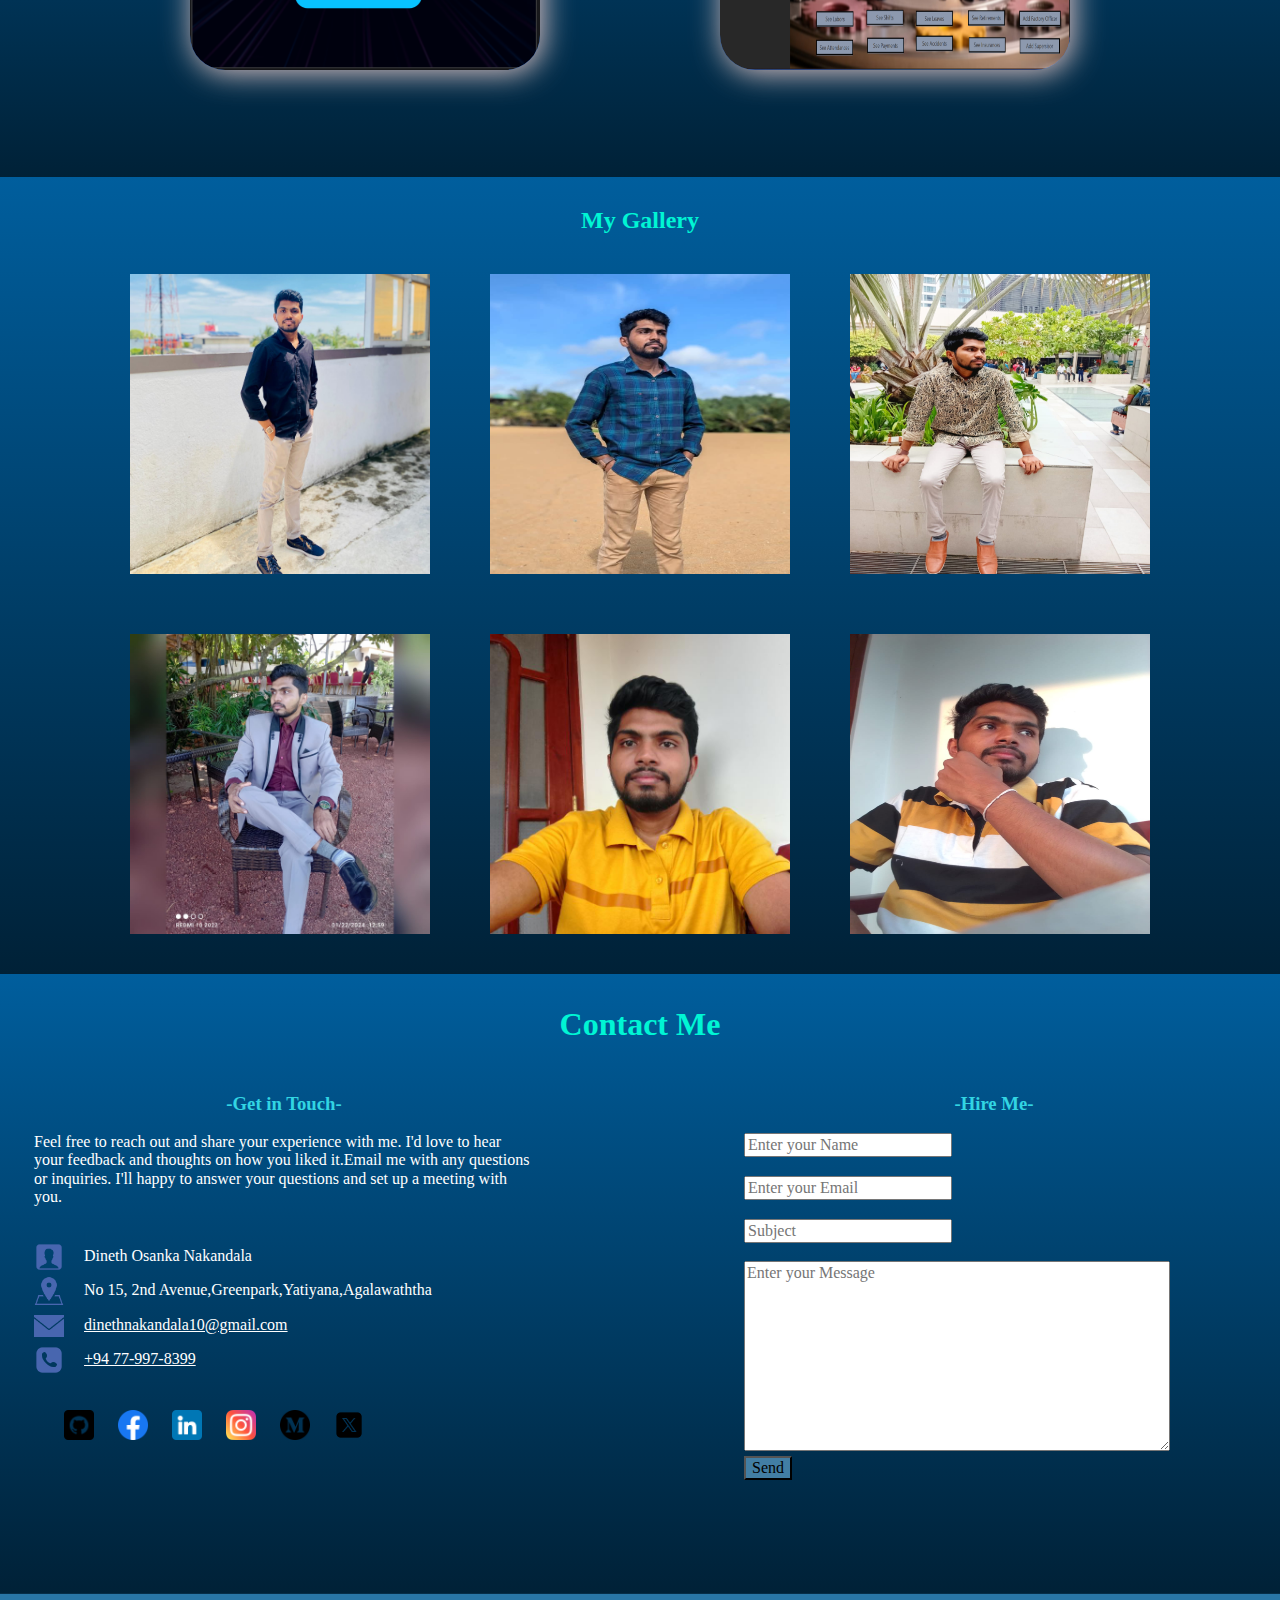
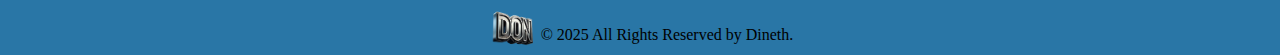
==== commit e13b2827: "update body css" ====
--- a/index.html
+++ b/index.html
@@ -16,7 +16,6 @@
 
 <header>
     <img src="assests/images/DON.icon" alt="logo" width="50" height="50">
-    <button><i class="fa-solid fa-bars" style="color: #11e8bd;"></i></button>
     <nav>
         <ul>
             <li><a href="#home">Home</a></li>
@@ -27,6 +26,8 @@
             <li><a href="#contact">Contact Me</a></li>
         </ul>
     </nav>
+    <button><i class="fa-solid fa-bars" style="color: #11e8bd;"></i></button>
+
 </header>
                                         <!--HeroSection-->
 <section id="home">
@@ -87,7 +88,7 @@
 
                 <div class="content-p" id="f">
                     <h3>Mihindu Central College</h3><h4>2006-2020</h4>
-                    <img src="assests/images/mihindu.png" class="EduImg LeftImg" alt="Mihindu College"></img>
+                    <img src="assests/images/mihindu.png" class="EduImg LeftImg" id="mihindu" alt="Mihindu College"></img>
                 </div>
             </div>
         </div>
@@ -97,7 +98,7 @@
             <div class="Education-content">
                 <div class="content-p">
                     <h3>Aquinas College</h3><h4>2022</h4>
-                    <img src="assests/images/aqus.png" class="EduImg RightImg" alt="Aquinas College"></img>
+                    <img src="assests/images/aqus.png" class="EduImg RightImg" id="aqui" alt="Aquinas College"></img>
                 </div>
             </div>
         </div>
@@ -108,7 +109,7 @@
 
                 <div class="content-p">
                     <h3>Open University</h3> <h4>2023</h4>
-                    <img src="assests/images/open.png" class="EduImg LeftImg" alt="Open University"></img>
+                    <img src="assests/images/open.png" class="EduImg LeftImg" id="open" alt="Open University"></img>
                 </div>
             </div>
         </div>
@@ -118,7 +119,7 @@
             <div class="Education-content">
                 <div class="content-p">
                     <h3>HTBC Campus</h3><h4>2023(3 Months)</h4>
-                    <img src="assests/images/htbc.png" class="EduImg RightImg" alt="HTBC Campus"></img>
+                    <img src="assests/images/htbc.png" class="EduImg RightImg" id="htbc" alt="HTBC Campus"></img>
                 </div>
             </div>
         </div>
@@ -128,7 +129,7 @@
             <div class="Education-content">
                 <div class="content-p">
                     <h3>IJSE</h3><h4>2024 - Present</h4>
-                    <img src="assests/images/ijse.png" class="EduImg LeftImg" alt="IJSE"></img>
+                    <img src="assests/images/ijse.png" class="EduImg LeftImg" id="ijse" alt="IJSE"></img>
                 </div>
             </div>
         </div>
@@ -254,6 +255,7 @@
 
 
                     <img src="assests/images/Assignments.png" alt="assignment" class="AssignmentImg"></img>
+                    <h4>Assignment 02</h4>
                     <P>Build the structure of this portfolio website using html.</P>
 
                     <!--<a href="https://github.com/Dineth0/My-PortFolio">git</a>-->
@@ -264,67 +266,76 @@
                 <div class="r">
 
                     <img src="assests/images/Assignments.png" alt="" class="AssignmentImg"></img><br>
-
-                    <a href=""></a>
-                </div>
-            </div>
-
-            <div>
-                <div class="r">
-
-                    <img src="assests/images/Assignments.png" alt="" class="AssignmentImg"></img><br>
-                    <a href=""></a>
-                </div>
-            </div>
-
-            <div>
-                <div class="r">
-
-                    <img src="assests/images/Assignments.png" alt="" class="AssignmentImg"></img><br>
-                    <a href=""></a>
-                </div>
-            </div>
-
-            <div>
-                <div class="r">
-
-                    <img src="assests/images/Assignments.png" alt="" class="AssignmentImg"></img><br>
-                    <a href=""></a>
-                </div>
-            </div>
-
-            <div>
-                <div class="r">
-
-                    <img src="assests/images/Assignments.png" alt="" class="AssignmentImg"></img><br>
-                    <a href=""></a>
-                </div>
-            </div>
-
-            <div>
-                <div class="r">
-                    <img src="assests/images/Assignments.png" alt="" class="AssignmentImg"></img><br>
-                    <a href=""></a>
-                </div>
-            </div>
-
-            <div>
-                <div class="r">
-                    <img src="assests/images/Assignments.png" alt="" class="AssignmentImg"></img><br>
-                    <a href=""></a>
-                </div>
-            </div>
-
-            <div>
-                <div class="r">
-                    <img src="assests/images/Assignments.png" alt="" class="AssignmentImg"></img><br>
-                    <a href=""></a>
-                </div>
-            </div>
-
-            <div>
-                <div class="r">
-                    <img src="assests/images/Assignments.png" alt="" class="AssignmentImg"></img><br>
+                    <h4>Assignment 03</h4>
+
+                    <a href=""></a>
+                </div>
+            </div>
+
+            <div>
+                <div class="r">
+
+                    <img src="assests/images/Assignments.png" alt="" class="AssignmentImg"></img><br>
+                    <h4>Assignment 04</h4>
+                    <a href=""></a>
+                </div>
+            </div>
+
+            <div>
+                <div class="r">
+
+                    <img src="assests/images/Assignments.png" alt="" class="AssignmentImg"></img><br>
+                    <h4>Assignment 05</h4>
+                    <a href=""></a>
+                </div>
+            </div>
+
+            <div>
+                <div class="r">
+
+                    <img src="assests/images/Assignments.png" alt="" class="AssignmentImg"></img><br>
+                    <h4>Assignment 06</h4>
+                    <a href=""></a>
+                </div>
+            </div>
+
+            <div>
+                <div class="r">
+
+                    <img src="assests/images/Assignments.png" alt="" class="AssignmentImg"></img><br>
+                    <h4>Assignment 07</h4>
+                    <a href=""></a>
+                </div>
+            </div>
+
+            <div>
+                <div class="r">
+                    <img src="assests/images/Assignments.png" alt="" class="AssignmentImg"></img><br>
+                    <h4>Assignment 08</h4>
+                    <a href=""></a>
+                </div>
+            </div>
+
+            <div>
+                <div class="r">
+                    <img src="assests/images/Assignments.png" alt="" class="AssignmentImg"></img><br>
+                    <h4>Assignment 09</h4>
+                    <a href=""></a>
+                </div>
+            </div>
+
+            <div>
+                <div class="r">
+                    <img src="assests/images/Assignments.png" alt="" class="AssignmentImg"></img><br>
+                    <h4>Assignment 10</h4>
+                    <a href=""></a>
+                </div>
+            </div>
+
+            <div>
+                <div class="r">
+                    <img src="assests/images/Assignments.png" alt="" class="AssignmentImg"></img><br>
+                    <h4>Assignment 11</h4>
                     <a href=""></a>
                 </div>
             </div>
--- a/style/Style.css
+++ b/style/Style.css
@@ -1,16 +1,17 @@
 
-body{
+html, body{
     overflow-x: hidden;
-    position: relative;
     margin: 0;
-    padding: 0;
-    width: 100%;
-
+
+
+}
+*{
+    box-sizing: border-box;
 }
 
 header{
     position: fixed;
-    width: 100%;
+    width: 100vw;
     height: 70px;
     top:0;
     left: 0;
@@ -23,12 +24,13 @@
     border-radius: 100px;
 
 
+
 }
 header button{
     display: none;
     position: relative;
     top: 10px;
-    right: 10px;
+    right: 150px;
 }
 header>nav>img{
     position:relative ;
@@ -59,6 +61,7 @@
 }
 #home {
     height: 100vh;
+    width: 100vw;
     background: url("/assests/images/desktop.png");
     background-repeat: no-repeat;
     background-size: cover;
@@ -120,9 +123,9 @@
 #about{
     background: linear-gradient( #005E9D, #002137);
     position: relative;
-    width: 100%;
     min-height: 100vh;
     padding: 10px 0;
+    width: 100vw;
 
 }
 
@@ -179,14 +182,14 @@
 #about p {
     text-align: center;
     font-weight: bold;
-    font-size: 22px;
+    font-size: 21px;
 }
 #education{
     background: radial-gradient( #005E9D, #002137);
     background-repeat: no-repeat;
     background-size: cover;
     background-position: center;
-    width: 100%;
+    width: 100vw;
     height: 100%;
     padding: 10px 0;
     position: relative;
@@ -271,6 +274,25 @@
     border: 2px solid #00ff77;
     box-shadow: 3px 3px 30px #e0c5c5;*/
 }
+#education #aqui{
+    width: 70px;
+    height: 70px;
+}
+#education #open{
+    width: 70px;
+    height: 70px;
+}
+#education #htbc{
+    width: 70px;
+    height: 70px;
+}
+#education #ijse{
+    width: 70px;
+    height: 70px;
+}#education #mihindu{
+     width: 70px;
+     height: 70px;
+ }
 .content-p{
     width: 100%;
     background: #3A86FF;
@@ -289,7 +311,7 @@
     background-repeat: no-repeat;
     background-size: cover;
     background-position: center;
-    width: 100%;
+    width: 100vw;
     height: auto;
     padding: 10px 0;
     top: 0;
@@ -350,7 +372,7 @@
     background-repeat: no-repeat;
     background-size: cover;
     background-position: center;
-    width: 100%;
+    width: 100vw;
     height: auto;
     top: 0;
     left: 0;
@@ -439,7 +461,7 @@
     background-repeat: no-repeat;
     background-size: cover;
     background-position: center;
-    width: 100%;
+    width: 100vw;
     height: auto;
     top: 0;
     left: 0;
@@ -506,7 +528,7 @@
     background-repeat: no-repeat;
     background-size: cover;
     background-position: center;
-    width: 100%;
+    width: 100vw;
     height: auto;
     top: 0;
     left: 0;
@@ -548,7 +570,7 @@
     background-repeat: no-repeat;
     background-size: cover;
     background-position: center;
-    width: 100%;
+    width: 100vw;
     height: auto;
     top: 0;
     left: 0;
@@ -657,7 +679,11 @@
     header button {
         display: block;
         position: fixed;
-
+        right: 20px;
+        top:15px;
+    }
+    header{
+        max-width: 100vw;
     }
 
     header > nav>ul {
